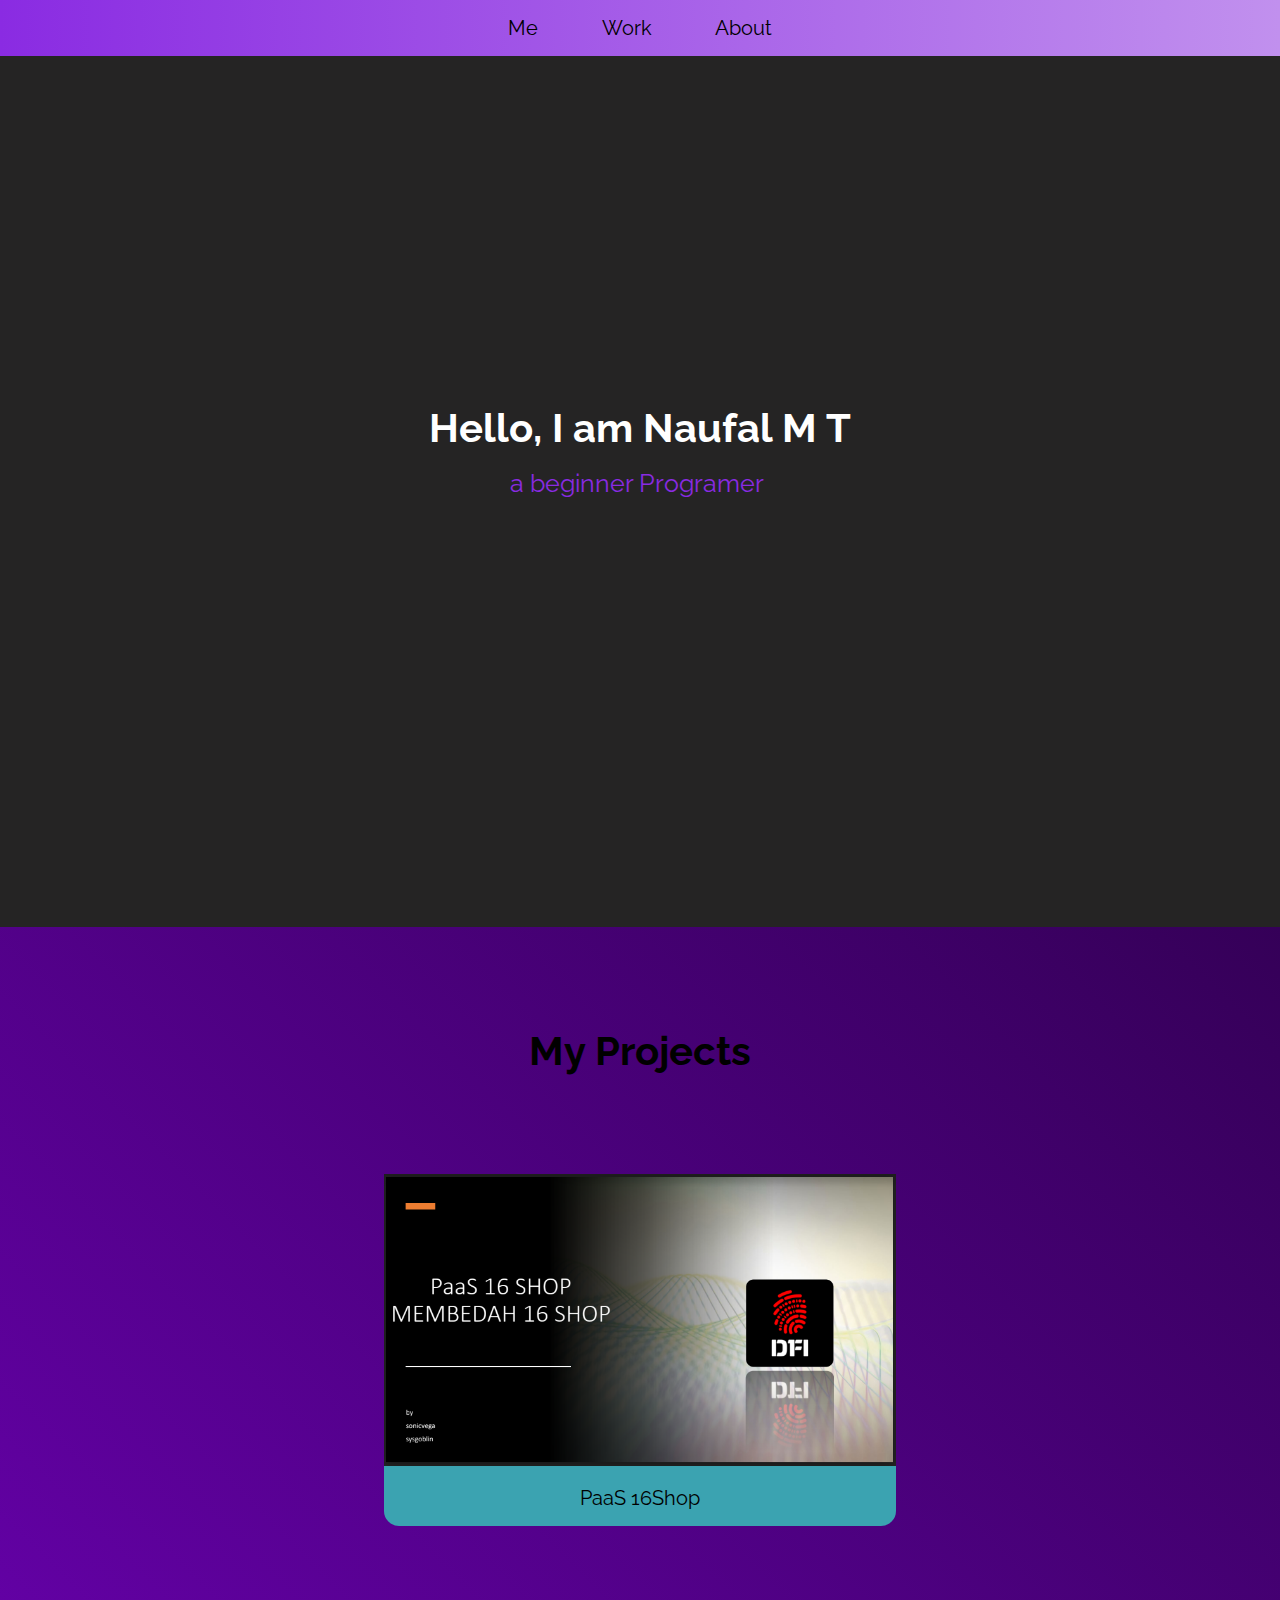
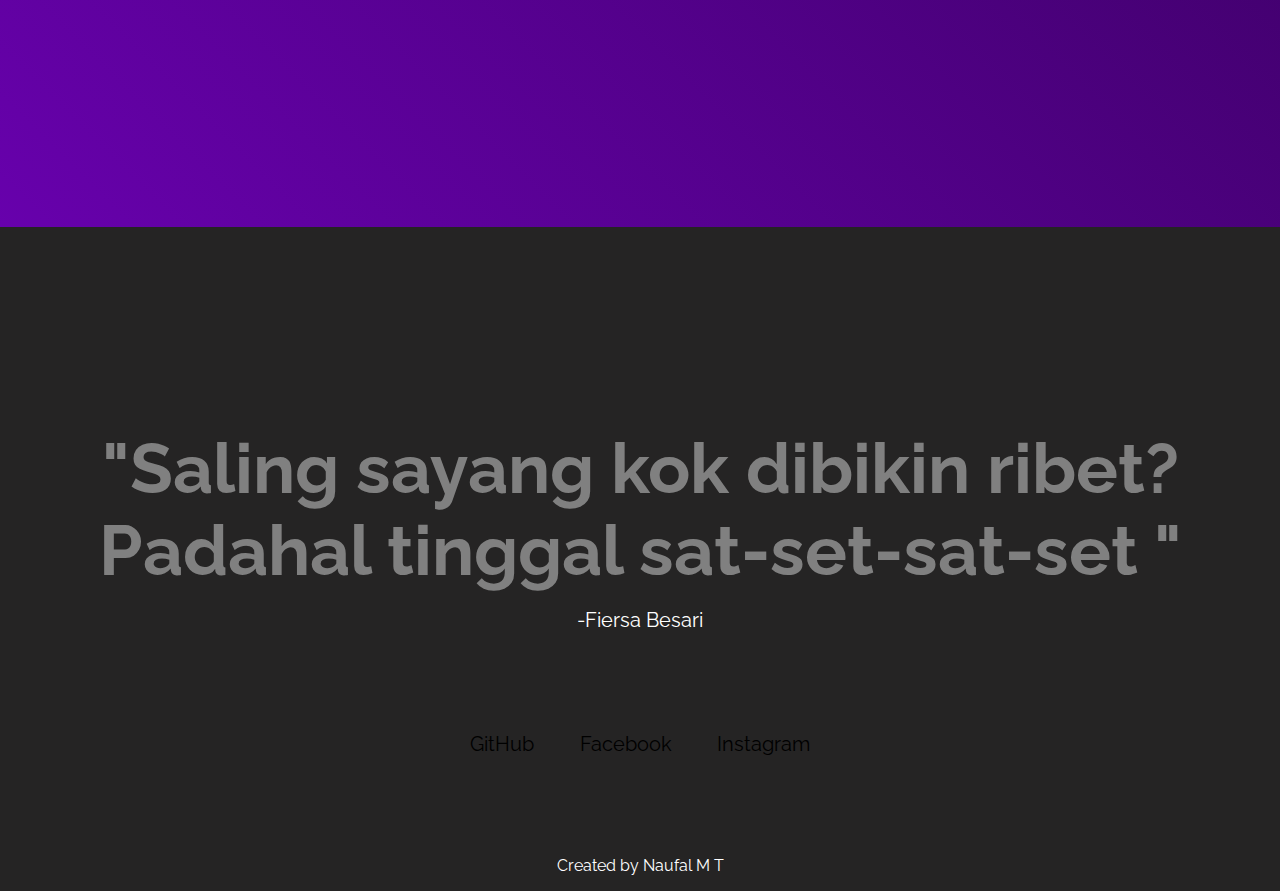
==== index.html @ 4adc421f "add file" ====
<!DOCTYPE html>
<html lang="en">
  <head>
    <meta charset="UTF-8" />
    <meta http-equiv="X-UA-Compatible" content="IE=edge" />
    <meta name="viewport" content="width=device-width, initial-scale=1.0" />
    <link
      rel="stylesheet"
      href="https://use.fontawesome.com/releases/v5.8.2/css/all.css"
      integrity="sha384-oS3vJWv+0UjzBfQzYUhtDYW+Pj2yciDJxpsK1OYPAYjqT085Qq/1cq5FLXAZQ7Ay"
      crossorigin="anonymous"
    />
    <link rel="stylesheet" href="style.css" />
    <title>Portofolio</title>
  </head>
  <body>
    <nav id="navbar">
      <ul>
        <li><a href="#welcome-section">Me</a></li>
        <li><a href="#projects">Work</a></li>
        <li><a href="#contact">About</a></li>
      </ul>
    </nav>

    <section id="welcome-section">
      <div class="me">
        <h1>Hello, I am Naufal M T</h1>
        <p>
          <span class="code">&lt;</span> a beginner Programer
          <span class="code">&#40;&gt;</span>
        </p>
      </div>
    </section>

    <section id="projects">
      <h1>My Projects </h1>
      <div class="my-project">
        <div class="project">
          <img src="img/picture.PNG" alt="" />
          <p class="project-tile">
            <a href="https://drive.google.com/file/d/1ETWreFU7OhuUPG8vJkkcXgrGmFjlabDE/view?usp=sharing" target="_blank"
              >PaaS 16Shop</a
            >
          </p>
        </div>

      </div>
    </section>

    <section id="contact">
      <div class="visit-me">
        <h1>"Saling sayang kok dibikin ribet? Padahal tinggal sat-set-sat-set "</h1>
        <p>-Fiersa Besari</p>
        <ul>
          <li>
            <a
              class="fab fa-github"
              id="profil-link"
              href="https://github.com/sonicvega10"
              target="_blank"
            >
              GitHub</a
            >
          </li>
          <li>
            <a
              class="fab fa-facebook-f"
              id="profile-link"
              href="https://web.facebook.com/naufalm000"
              target="_blank"
            >
              Facebook</a
            >
          </li>
          <li>
            <a
              class="fab fa-instagram"
              id="profile-link"
              href="https://www.instagram.com/naufalm000"
              target="_blank"
            >
              Instagram</a
            >
          </li>
        </ul>
      </div>
      <div class="footer">
        <p>Created by Naufal M T</p>
      </div>
    </section>
  </body>
</html>
---- style.css ----
@import url("https://fonts.googleapis.com/css2?family=Raleway:wght@200;400&display=swap");

* {
  box-sizing: border-box;
}

html {
  scroll-behavior: smooth;
}

body {
  margin: 0;
  padding: 0;
  font-family: "Raleway", sans-serif;
  background-color: rgb(37, 36, 36);
}

#navbar {
  display: flex;
  justify-content: center;
  width: 100%;
  background: linear-gradient(90deg, rgb(138, 43, 226), rgb(193, 144, 238));
  position: fixed;
  top: 0;
  left: 0;
}

ul {
  display: flex;
  padding: 0 60px;
  width: 40%;
  justify-content: space-evenly;
  height: 50%;
}

li {
  display: inline-block;
  list-style: none;
  height: 120%;
}

a {
  display: block;
  text-decoration: none;
  color: black;
  font-size: 20px;
}

a:hover {
  color: white;
  transform: scale(1.2);
  transition: all 0.5s;
}

#welcome-section {
  display: flex;
  height: 100vh;
  background-color: rgb(37, 36, 36);
}

.me {
  display: flex;
  margin: auto;
  flex-direction: column;
  text-align: center;
}

.me h1 {
  color: white;
  font-size: 40px;
}

.me h1:hover {
  color: blueviolet;
  transition: color 0.3s ease-out;
}

.me p {
  font-size: 25px;
  margin-top: -10px;
  color: blueviolet;
}

.me p:hover {
  color: white;
  transition: color 0.3s ease-out;
}

.me p:hover .code {
  visibility: visible;
}

.code {
  visibility: hidden;
}

/* Projects */
#projects {
  width: 100%;
  height: 100vh;
  background: linear-gradient(45deg, rgb(103, 1, 172), rgb(53, 0, 88));
}

#projects h1 {
  padding-top: 100px;
  text-align: center;
  font-size: 40px;
}

.my-project {
  display: flex;
  justify-content: center;
  margin-top: 100px;
}

.project {
  width: 40%;
  margin: 0 10px;
  background-color: rgb(59, 163, 177);
  text-align: center;
  border-radius: 15px;
  transition: all 0.5s;
}

.project:hover {
  width: 42%;
  transition: all 0.5s;
}

.project img {
  width: 100%;
}

.project-title {
  padding-bottom: 15px;
}

/* CONTACT */
#contact {
  /* height: 100vh; */
  width: 100%;
  background-color: rgb(37, 36, 36);
}

.visit-me {
  margin: 200px auto 0 auto;
  text-align: center;
}

.visit-me h1 {
	color: GrayText;
  font-size: 70px;
  font-weight: 700;
}



.visit-me p {
  font-size: 20px;
  margin-top: -30px;
  margin-bottom: 100px;
  color: white;
}

.visit-me ul {
  margin: 0 auto;
}

.visit-me li {
  margin: 0 20px;
  font-size: 30px;
}

.footer {
  margin-top: 100px;
  text-align: center;
  color: white;
}

/* RESPONSIVE */
@media (max-width: 700px) {
  #navbar ul {
    flex-direction: column;
    text-align: center;
  }

  #projects {
    background: rgb(37, 36, 36);
  }

  #projects h1 {
    /* margin-top: -50px; */
    color: white;
  }

  .my-project {
    flex-direction: column;
    margin-top: -10px;
  }
  .project {
    width: 90%;
    margin: 5px auto;
  }

  .project:hover {
    width: 90%;
  }
}
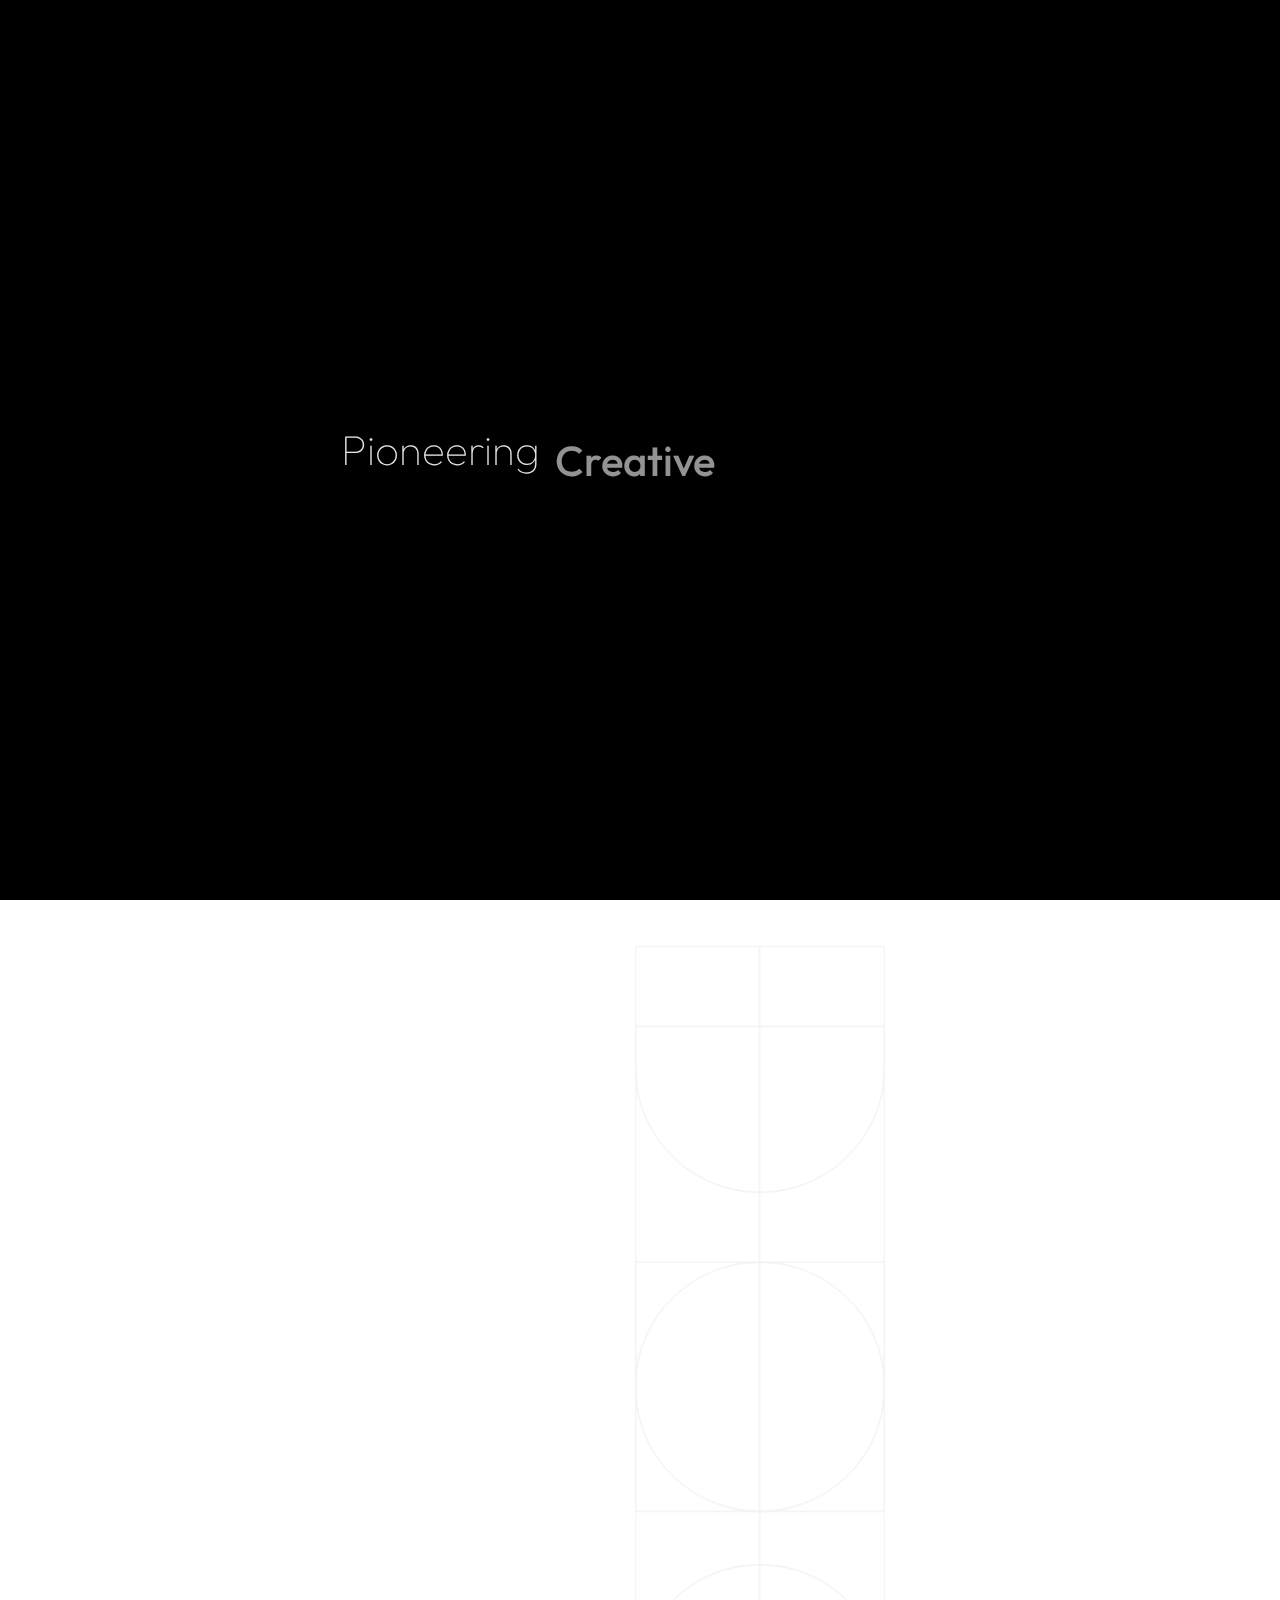
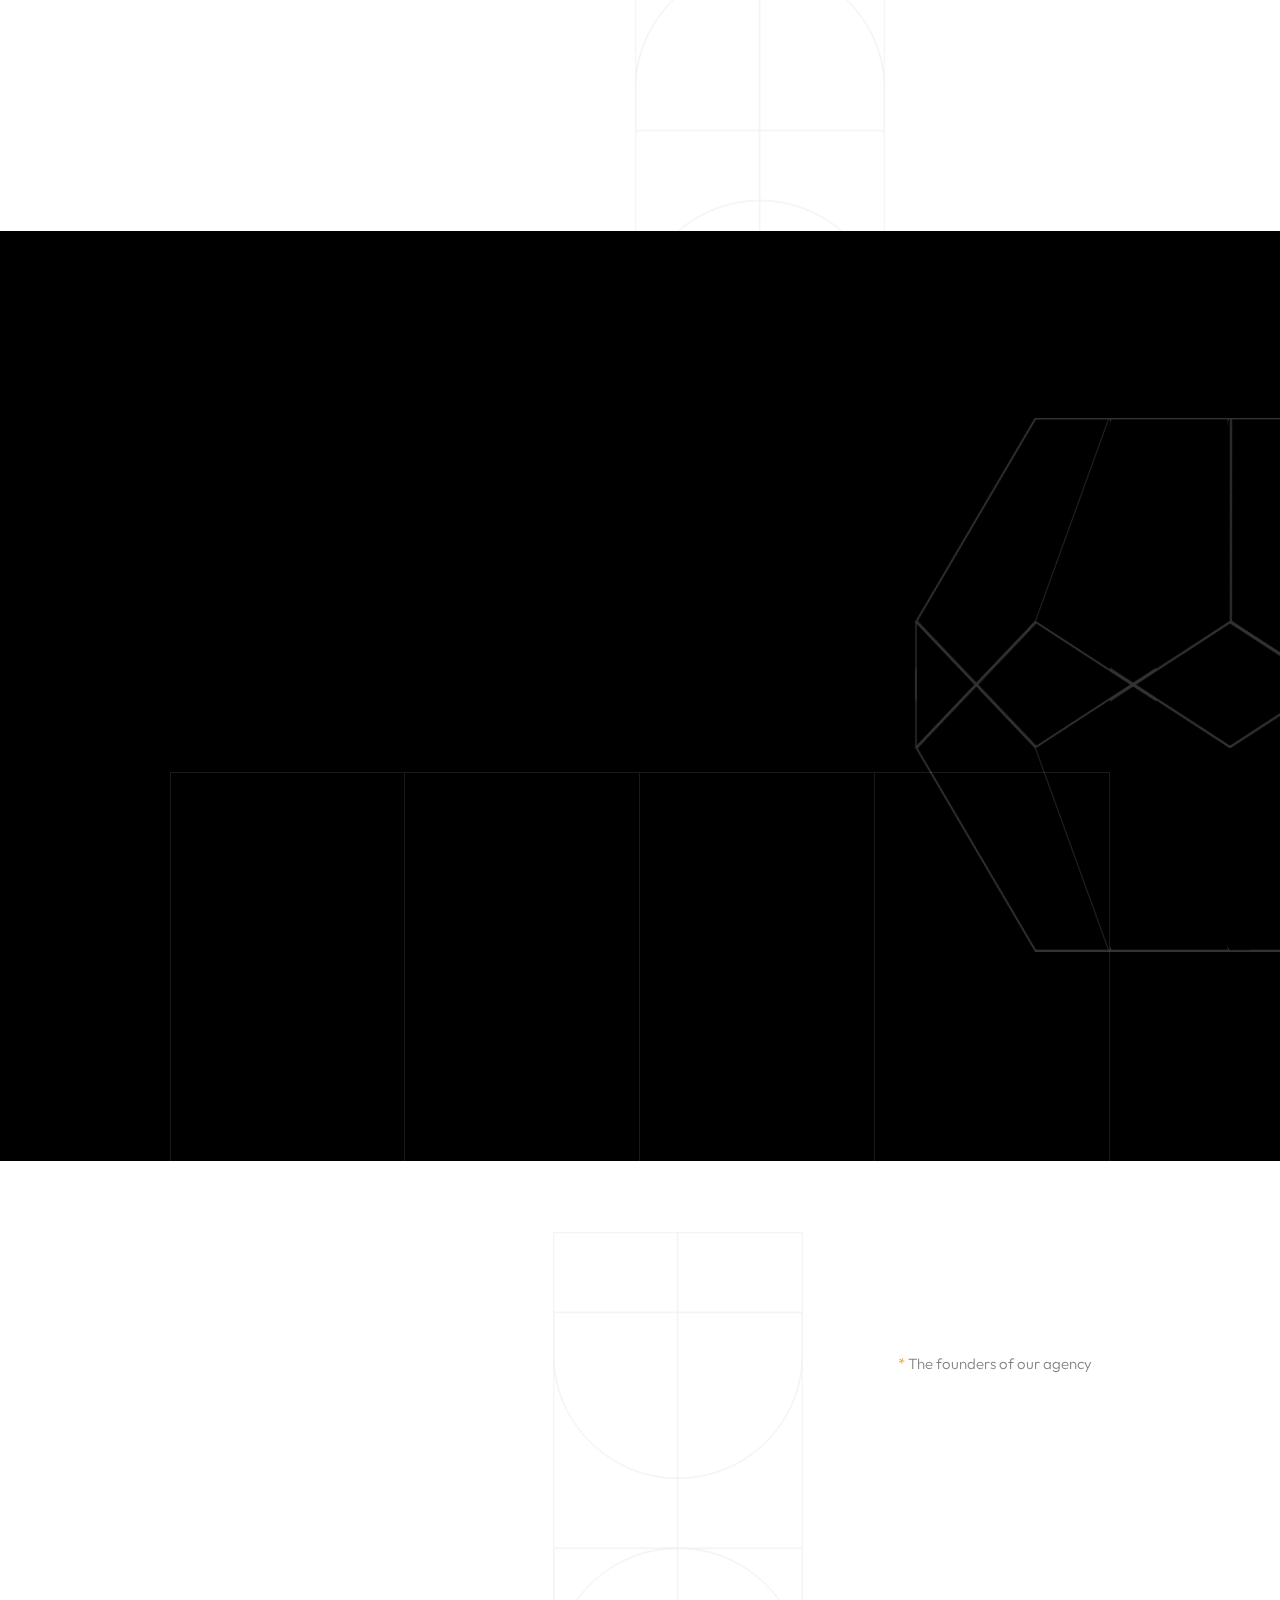
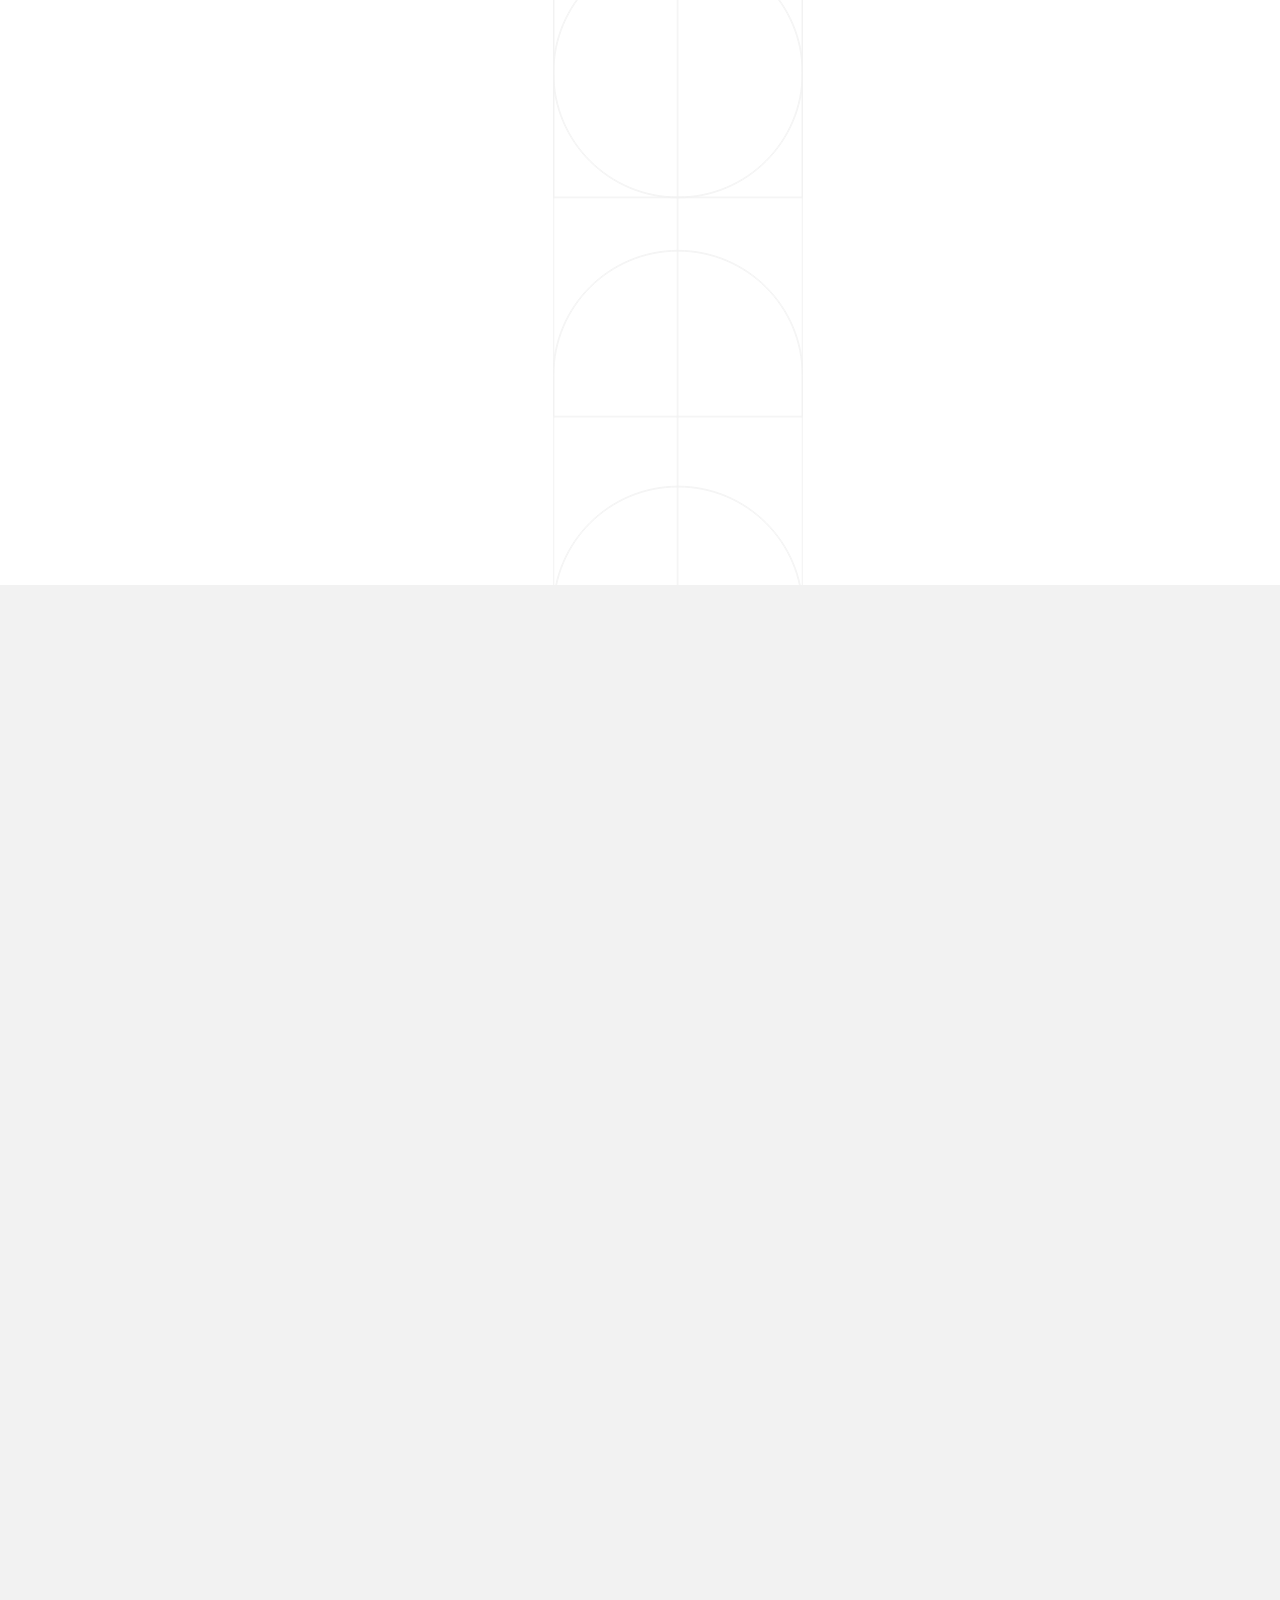
==== commit ec7e02f9: "upload" ====
--- a/index.html
+++ b/index.html
@@ -1,92 +1,895 @@
 <!DOCTYPE html>
-<html lang="en">
-  <head>
-    <meta charset="UTF-8" />
-    <meta http-equiv="X-UA-Compatible" content="IE=edge" />
-    <meta name="viewport" content="width=device-width, initial-scale=1.0" />
-    <link
-      rel="stylesheet"
-      href="https://use.fontawesome.com/releases/v5.8.2/css/all.css"
-      integrity="sha384-oS3vJWv+0UjzBfQzYUhtDYW+Pj2yciDJxpsK1OYPAYjqT085Qq/1cq5FLXAZQ7Ay"
-      crossorigin="anonymous"
-    />
-    <link rel="stylesheet" href="style.css" />
-    <title>Portofolio</title>
-  </head>
-  <body>
-    <nav id="navbar">
-      <ul>
-        <li><a href="#welcome-section">Me</a></li>
-        <li><a href="#projects">Work</a></li>
-        <li><a href="#contact">About</a></li>
-      </ul>
-    </nav>
-
-    <section id="welcome-section">
-      <div class="me">
-        <h1>Hello, I am Naufal M T</h1>
-        <p>
-          <span class="code">&lt;</span> a beginner Programer
-          <span class="code">&#40;&gt;</span>
-        </p>
-      </div>
-    </section>
-
-    <section id="projects">
-      <h1>My Projects </h1>
-      <div class="my-project">
-        <div class="project">
-          <img src="img/picture.PNG" alt="" />
-          <p class="project-tile">
-            <a href="https://drive.google.com/file/d/1ETWreFU7OhuUPG8vJkkcXgrGmFjlabDE/view?usp=sharing" target="_blank"
-              >PaaS 16Shop</a
-            >
-          </p>
+<html lang="zxx">
+
+<head>
+
+    <meta charset="UTF-8">
+    <meta name="viewport" content="width=device-width, initial-scale=1.0">
+    <meta http-equiv="X-UA-Compatible" content="ie=edge">
+
+    <!-- bootstrap grid css -->
+    <link rel="stylesheet" href="css/plugins/bootstrap-grid.css">
+    <!-- font awesome css -->
+    <link rel="stylesheet" href="css/plugins/font-awesome.min.css">
+    <!-- swiper css -->
+    <link rel="stylesheet" href="css/plugins/swiper.min.css">
+    <!-- fancybox css -->
+    <link rel="stylesheet" href="css/plugins/fancybox.min.css">
+    <!-- ashley scss -->
+    <link rel="stylesheet" href="css/style.css">
+    <!-- page name -->
+    <title>Ashley</title>
+
+</head>
+
+<body>
+
+    <!-- wrapper -->
+    <div class="mil-wrapper" id="top">
+
+        <!-- cursor -->
+        <div class="mil-ball">
+            <span class="mil-icon-1">
+                <svg viewBox="0 0 128 128">
+                    <path d="M106.1,41.9c-1.2-1.2-3.1-1.2-4.2,0c-1.2,1.2-1.2,3.1,0,4.2L116.8,61H11.2l14.9-14.9c1.2-1.2,1.2-3.1,0-4.2	c-1.2-1.2-3.1-1.2-4.2,0l-20,20c-1.2,1.2-1.2,3.1,0,4.2l20,20c0.6,0.6,1.4,0.9,2.1,0.9s1.5-0.3,2.1-0.9c1.2-1.2,1.2-3.1,0-4.2	L11.2,67h105.5l-14.9,14.9c-1.2,1.2-1.2,3.1,0,4.2c0.6,0.6,1.4,0.9,2.1,0.9s1.5-0.3,2.1-0.9l20-20c1.2-1.2,1.2-3.1,0-4.2L106.1,41.9	z" />
+                </svg>
+            </span>
+            <div class="mil-more-text">More</div>
+            <div class="mil-choose-text">Сhoose</div>
         </div>
-
-      </div>
-    </section>
-
-    <section id="contact">
-      <div class="visit-me">
-        <h1>"Saling sayang kok dibikin ribet? Padahal tinggal sat-set-sat-set "</h1>
-        <p>-Fiersa Besari</p>
-        <ul>
-          <li>
-            <a
-              class="fab fa-github"
-              id="profil-link"
-              href="https://github.com/sonicvega10"
-              target="_blank"
-            >
-              GitHub</a
-            >
-          </li>
-          <li>
-            <a
-              class="fab fa-facebook-f"
-              id="profile-link"
-              href="https://web.facebook.com/naufalm000"
-              target="_blank"
-            >
-              Facebook</a
-            >
-          </li>
-          <li>
-            <a
-              class="fab fa-instagram"
-              id="profile-link"
-              href="https://www.instagram.com/naufalm000"
-              target="_blank"
-            >
-              Instagram</a
-            >
-          </li>
-        </ul>
-      </div>
-      <div class="footer">
-        <p>Created by Naufal M T</p>
-      </div>
-    </section>
-  </body>
+        <!-- cursor end -->
+
+        <!-- preloader -->
+        <div class="mil-preloader">
+            <div class="mil-preloader-animation">
+                <div class="mil-pos-abs mil-animation-1">
+                    <p class="mil-h3 mil-muted mil-thin">Pioneering</p>
+                    <p class="mil-h3 mil-muted">Creative</p>
+                    <p class="mil-h3 mil-muted mil-thin">Excellence</p>
+                </div>
+                <div class="mil-pos-abs mil-animation-2">
+                    <div class="mil-reveal-frame">
+                        <p class="mil-reveal-box"></p>
+                        <p class="mil-h3 mil-muted mil-thin">ashley.com</p>
+                    </div>
+                </div>
+            </div>
+        </div>
+        <!-- preloader end -->
+
+        <!-- scrollbar progress -->
+        <div class="mil-progress-track">
+            <div class="mil-progress"></div>
+        </div>
+        <!-- scrollbar progress end -->
+
+        <!-- menu -->
+        <div class="mil-menu-frame">
+            <!-- frame clone -->
+            <div class="mil-frame-top">
+                <a href="home-1.html" class="mil-logo">A.</a>
+                <div class="mil-menu-btn">
+                    <span></span>
+                </div>
+            </div>
+            <!-- frame clone end -->
+            <div class="container">
+                <div class="mil-menu-content">
+                    <div class="row">
+                        <div class="col-xl-5">
+
+                            <nav class="mil-main-menu" id="swupMenu">
+                                <ul>
+                                    <li class="mil-has-children mil-active">
+                                        <a href="#.">Homepage</a>
+                                        <ul>
+                                            <li><a href="home-1.html">Landing page</a></li>
+                                            <li><a href="home-2.html">Personal</a></li>
+                                            <li><a href="portfolio-3.html">Portfolio slider</a></li>
+                                        </ul>
+                                    </li>
+                                    <li class="mil-has-children">
+                                        <a href="#.">Portfolio</a>
+                                        <ul>
+                                            <li><a href="portfolio-1.html">Grid type 1</a></li>
+                                            <li><a href="portfolio-2.html">Grid type 2</a></li>
+                                            <li><a href="portfolio-3.html">Slider</a></li>
+                                        </ul>
+                                    </li>
+                                    <li class="mil-has-children">
+                                        <a href="#.">Services</a>
+                                        <ul>
+                                            <li><a href="services.html">Services List</a></li>
+                                            <li><a href="service.html">Single service</a></li>
+                                        </ul>
+                                    </li>
+                                    <li class="mil-has-children">
+                                        <a href="#.">Newsletter</a>
+                                        <ul>
+                                            <li><a href="blog.html">Blog List</a></li>
+                                            <li><a href="publication.html">Publication</a></li>
+                                        </ul>
+                                    </li>
+                                    <li class="mil-has-children">
+                                        <a href="#.">Other pages</a>
+                                        <ul>
+                                            <li><a href="team.html">Team</a></li>
+                                            <li><a href="contact.html">Contact</a></li>
+                                            <li><a href="404.html">404</a></li>
+                                        </ul>
+                                    </li>
+                                </ul>
+                            </nav>
+
+                        </div>
+                        <div class="col-xl-7">
+
+                            <div class="mil-menu-right-frame">
+                                <div class="mil-animation-in">
+                                    <div class="mil-animation-frame">
+                                        <div class="mil-animation mil-position-1 mil-scale" data-value-1="2" data-value-2="2"></div>
+                                    </div>
+                                </div>
+                                <div class="mil-menu-right">
+                                    <div class="row">
+                                        <div class="col-lg-8 mil-mb-60">
+
+                                            <h6 class="mil-muted mil-mb-30">Projects</h6>
+
+                                            <ul class="mil-menu-list">
+                                                <li><a href="project-1.html" class="mil-light-soft">Interior design studio</a></li>
+                                                <li><a href="project-2.html" class="mil-light-soft">Home Security Camera</a></li>
+                                                <li><a href="project-3.html" class="mil-light-soft">Kemia Honest Skincare</a></li>
+                                                <li><a href="project-4.html" class="mil-light-soft">Cascade of Lava</a></li>
+                                                <li><a href="project-5.html" class="mil-light-soft">Air Pro by Molekule</a></li>
+                                                <li><a href="project-6.html" class="mil-light-soft">Tony's Chocolonely</a></li>
+                                            </ul>
+
+                                        </div>
+                                        <div class="col-lg-4 mil-mb-60">
+
+                                            <h6 class="mil-muted mil-mb-30">Useful links</h6>
+
+                                            <ul class="mil-menu-list">
+                                                <li><a href="#." class="mil-light-soft">Privacy Policy</a></li>
+                                                <li><a href="#." class="mil-light-soft">Terms and conditions</a></li>
+                                                <li><a href="#." class="mil-light-soft">Cookie Policy</a></li>
+                                                <li><a href="#." class="mil-light-soft">Careers</a></li>
+                                            </ul>
+
+                                        </div>
+                                    </div>
+                                    <div class="mil-divider mil-mb-60"></div>
+                                    <div class="row justify-content-between">
+
+                                        <div class="col-lg-4 mil-mb-60">
+
+                                            <h6 class="mil-muted mil-mb-30">Canada</h6>
+
+                                            <p class="mil-light-soft mil-up">71 South Los Carneros Road, California <span class="mil-no-wrap">+51 174 705 812</span></p>
+
+                                        </div>
+                                        <div class="col-lg-4 mil-mb-60">
+
+                                            <h6 class="mil-muted mil-mb-30">Germany</h6>
+
+                                            <p class="mil-light-soft">Leehove 40, 2678 MC De Lier, Netherlands <span class="mil-no-wrap">+31 174 705 811</span></p>
+
+                                        </div>
+                                    </div>
+                                </div>
+                            </div>
+
+                        </div>
+                    </div>
+                </div>
+            </div>
+        </div>
+        <!-- menu -->
+        
+        <!-- curtain -->
+        <div class="mil-curtain"></div>
+        <!-- curtain end -->
+
+        <!-- frame -->
+        <div class="mil-frame">
+            <div class="mil-frame-top">
+                <a href="home-1.html" class="mil-logo">A.</a>
+                <div class="mil-menu-btn">
+                    <span></span>
+                </div>
+            </div>
+            <div class="mil-frame-bottom">
+                <div class="mil-current-page"></div>
+                <div class="mil-back-to-top">
+                    <a href="#top" class="mil-link mil-dark mil-arrow-place">
+                        <span>Back to top</span>
+                    </a>
+                </div>
+            </div>
+        </div>
+        <!-- frame end -->
+
+        <!-- content -->
+        <div class="mil-content">
+            <div id="swupMain" class="mil-main-transition">
+
+                <!-- banner -->
+                <section class="mil-banner mil-dark-bg">
+                    <div class="mi-invert-fix">
+                        <div class="mil-animation-frame">
+                            <div class="mil-animation mil-position-1 mil-scale" data-value-1="7" data-value-2="1.6"></div>
+                            <div class="mil-animation mil-position-2 mil-scale" data-value-1="4" data-value-2="1"></div>
+                            <div class="mil-animation mil-position-3 mil-scale" data-value-1="1.2" data-value-2=".1"></div>
+                        </div>
+
+                        <div class="mil-gradient"></div>
+
+                        <div class="container">
+                            <div class="mil-banner-content mil-up">
+
+                                <h1 class="mil-muted mil-mb-60">Designing <span class="mil-thin">a Better</span><br> World <span class="mil-thin">Today</span></h1>
+                                <div class="row">
+                                    <div class="col-md-7 col-lg-5">
+
+                                        <p class="mil-light-soft mil-mb-60">Welcome to our world of endless imagination and boundless creativity. Together, let's embark on a remarkable journey where dreams become tangible realities.</p>
+
+                                    </div>
+                                </div>
+
+                                <a href="services.html" class="mil-button mil-arrow-place mil-btn-space">
+                                    <span>What we do</span>
+                                </a>
+
+                                <a href="portfolio-1.html" class="mil-link mil-muted mil-arrow-place">
+                                    <span>View works</span>
+                                </a>
+
+                                <div class="mil-circle-text">
+                                    <svg version="1.1" xmlns="http://www.w3.org/2000/svg" xmlns:xlink="http://www.w3.org/1999/xlink" x="0px" y="0px" viewBox="0 0 300 300" enable-background="new 0 0 300 300" xml:space="preserve" class="mil-ct-svg mil-rotate" data-value="360">
+                                        <defs>
+                                            <path id="circlePath" d="M 150, 150 m -60, 0 a 60,60 0 0,1 120,0 a 60,60 0 0,1 -120,0 " />
+                                        </defs>
+                                        <circle cx="150" cy="100" r="75" fill="none" />
+                                        <g>
+                                            <use xlink:href="#circlePath" fill="none" />
+                                            <text style="letter-spacing: 6.5px">
+                                                <!-- circle text -->
+                                                <textPath xlink:href="#circlePath">Scroll down - Scroll down - </textPath>
+                                            </text>
+                                        </g>
+                                    </svg>
+                                    <a href="#about" class="mil-button mil-arrow-place mil-icon-button mil-arrow-down"></a>
+                                </div>
+
+                            </div>
+                        </div>
+                    </div>
+                </section>
+                <!-- banner end -->
+
+                <!-- about -->
+                <section id="about">
+                    <div class="container mil-p-120-30">
+                        <div class="row justify-content-between align-items-center">
+                            <div class="col-lg-6 col-xl-5">
+
+                                <div class="mil-mb-90">
+                                    <h2 class="mil-up mil-mb-60">Discover <br>Our <span class="mil-thin">Studio</span></h2>
+                                    <p class="mil-up mil-mb-30">At our design studio, we are a collective of talented individuals ignited by our unwavering passion for transforming ideas into reality. With a harmonious blend of diverse backgrounds and a vast array of skill sets, we join forces to create compelling solutions for our esteemed clients.</p>
+
+                                    <p class="mil-up mil-mb-60">Collaboration is at the heart of what we do. Our team thrives on the synergy that arises when unique perspectives converge, fostering an environment of boundless creativity. By harnessing our collective expertise, we produce extraordinary results that consistently surpass expectations.</p>
+
+                                    <div class="mil-about-quote">
+                                        <div class="mil-avatar mil-up">
+                                            <img src="img/faces/customers/2.jpg" alt="Founder">
+                                        </div>
+                                        <h6 class="mil-quote mil-up">Passionately Creating <span class="mil-thin">Design Wonders:</span> Unleashing <span class="mil-thin">Boundless Creativity</span></h6>
+                                    </div>
+                                </div>
+
+                            </div>
+                            <div class="col-lg-5">
+
+                                <div class="mil-about-photo mil-mb-90">
+                                    <div class="mil-lines-place"></div>
+                                    <div class="mil-up mil-img-frame" style="padding-bottom: 160%;">
+                                        <img src="img/photo/1.jpg" alt="img" class="mil-scale" data-value-1="1" data-value-2="1.2">
+                                    </div>
+                                </div>
+
+                            </div>
+                        </div>
+                    </div>
+                </section>
+                <!-- about end -->
+
+                <!-- services -->
+                <section class="mil-dark-bg">
+                    <div class="mi-invert-fix">
+                        <div class="mil-animation-frame">
+                            <div class="mil-animation mil-position-1 mil-scale" data-value-1="2.4" data-value-2="1.4" style="top: 300px; right: -100px"></div>
+                            <div class="mil-animation mil-position-2 mil-scale" data-value-1="2" data-value-2="1" style="left: 150px"></div>
+                        </div>
+                        <div class="container mil-p-120-0">
+
+                            <div class="mil-mb-120">
+                                <div class="row">
+                                    <div class="col-lg-10">
+
+                                        <span class="mil-suptitle mil-light-soft mil-suptitle-right mil-up">Professionals focused on helping your brand<br> grow and move forward.</span>
+
+                                    </div>
+                                </div>
+
+                                <div class="mil-complex-text justify-content-center mil-up mil-mb-15">
+
+                                    <span class="mil-text-image"><img src="img/photo/2.jpg" alt="team"></span>
+                                    <h2 class="mil-h1 mil-muted mil-center">Unique <span class="mil-thin">Ideas</span></h2>
+
+                                </div>
+                                <div class="mil-complex-text justify-content-center mil-up">
+
+                                    <h2 class="mil-h1 mil-muted mil-center">For Your <span class="mil-thin">Business.</span></h2>
+                                    <a href="services.html" class="mil-services-button mil-button mil-arrow-place"><span>What we do</span></a>
+
+                                </div>
+                            </div>
+
+                            <div class="row mil-services-grid m-0">
+                                <div class="col-md-6 col-lg-3 mil-services-grid-item p-0">
+
+                                    <a href="service.html" class="mil-service-card-sm mil-up">
+                                        <h5 class="mil-muted mil-mb-30">Branding and <br>Identity Design</h5>
+                                        <p class="mil-light-soft mil-mb-30">Our creative agency is a team of professionals focused on helping your brand grow.</p>
+                                        <div class="mil-button mil-icon-button-sm mil-arrow-place"></div>
+                                    </a>
+
+                                </div>
+                                <div class="col-md-6 col-lg-3 mil-services-grid-item p-0">
+
+                                    <a href="service.html" class="mil-service-card-sm mil-up">
+                                        <h5 class="mil-muted mil-mb-30">Website Design <br>and Development</h5>
+                                        <p class="mil-light-soft mil-mb-30">Our creative agency is a team of professionals focused on helping your brand grow.</p>
+                                        <div class="mil-button mil-icon-button-sm mil-arrow-place"></div>
+                                    </a>
+
+                                </div>
+                                <div class="col-md-6 col-lg-3 mil-services-grid-item p-0">
+
+                                    <a href="service.html" class="mil-service-card-sm mil-up">
+                                        <h5 class="mil-muted mil-mb-30">Advertising and <br>Marketing Campaigns</h5>
+                                        <p class="mil-light-soft mil-mb-30">Our creative agency is a team of professionals focused on helping your brand grow.</p>
+                                        <div class="mil-button mil-icon-button-sm mil-arrow-place"></div>
+                                    </a>
+
+                                </div>
+                                <div class="col-md-6 col-lg-3 mil-services-grid-item p-0">
+
+                                    <a href="service.html" class="mil-service-card-sm mil-up">
+                                        <h5 class="mil-muted mil-mb-30">Creative Consulting <br>and Development</h5>
+                                        <p class="mil-light-soft mil-mb-30">Our creative agency is a team of professionals focused on helping your brand grow.</p>
+                                        <div class="mil-button mil-icon-button-sm mil-arrow-place"></div>
+                                    </a>
+
+                                </div>
+                            </div>
+                        </div>
+                    </div>
+                </section>
+                <!-- services end -->
+
+                <!-- team -->
+                <section>
+                    <div class="container mil-p-120-30">
+                        <div class="row justify-content-between align-items-center">
+                            <div class="col-lg-5 col-xl-4">
+
+                                <div class="mil-mb-90">
+                                    <h2 class="mil-up mil-mb-60">Meet <br>Our Team</h2>
+                                    <p class="mil-up mil-mb-30">We are talented individuals who are passionate about bringing ideas to life. With a diverse range of backgrounds and skill sets, we collaborate to produce effective solutions for our clients.</p>
+
+                                    <p class="mil-up mil-mb-60">Together, our creative team is committed to delivering impactful work that exceeds expectations.</p>
+
+                                    <div class="mil-up"><a href="team.html" class="mil-button mil-arrow-place mil-mb-60"><span>Read more</span></a></div>
+
+                                    <h4 class="mil-up"><span class="mil-thin">We</span> delivering <br><span class="mil-thin">exceptional</span> results.</h4>
+                                </div>
+
+                            </div>
+                            <div class="col-lg-6">
+
+                                <div class="mil-team-list">
+                                    <div class="mil-lines-place"></div>
+
+                                    <div class="row mil-mb-60">
+                                        <div class="col-sm-6">
+
+                                            <div class="mil-team-card mil-up mil-mb-30">
+                                                <img src="img/faces/1.jpg" alt="Team member">
+                                                <div class="mil-description">
+                                                    <div class="mil-secrc-text">
+                                                        <h5 class="mil-muted mil-mb-5"><a href="home-2.html">Anna Oldman</a></h5>
+                                                        <p class="mil-link mil-light-soft mil-mb-10">Art Director</p>
+                                                        <ul class="mil-social-icons mil-center">
+                                                            <li><a href="#." target="_blank" class="social-icon"> <i class="fab fa-behance"></i></a></li>
+                                                            <li><a href="#." target="_blank" class="social-icon"> <i class="fab fa-dribbble"></i></a></li>
+                                                            <li><a href="#." target="_blank" class="social-icon"> <i class="fab fa-twitter"></i></a></li>
+                                                            <li><a href="#." target="_blank" class="social-icon"> <i class="fab fa-github"></i></a></li>
+                                                        </ul>
+                                                    </div>
+                                                </div>
+                                            </div>
+
+                                            <div class="mil-team-card mil-up mil-mb-30">
+                                                <img src="img/faces/3.jpg" alt="Team member">
+                                                <div class="mil-description">
+                                                    <div class="mil-secrc-text">
+                                                        <h5 class="mil-muted mil-mb-5"><a href="home-2.html">Oscar Freeman</a></h5>
+                                                        <p class="mil-link mil-light-soft mil-mb-10">Frontend Dev</p>
+                                                        <ul class="mil-social-icons mil-center">
+                                                            <li><a href="#." target="_blank" class="social-icon"> <i class="fab fa-behance"></i></a></li>
+                                                            <li><a href="#." target="_blank" class="social-icon"> <i class="fab fa-dribbble"></i></a></li>
+                                                            <li><a href="#." target="_blank" class="social-icon"> <i class="fab fa-twitter"></i></a></li>
+                                                            <li><a href="#." target="_blank" class="social-icon"> <i class="fab fa-github"></i></a></li>
+                                                        </ul>
+                                                    </div>
+                                                </div>
+                                            </div>
+
+                                        </div>
+                                        <div class="col-sm-6">
+
+                                            <p class="mil-mobile-hidden mil-text-sm mil-mb-30" style="height: 30px;"><span class="mil-accent">*</span> The founders of our agency</p>
+
+                                            <div class="mil-team-card mil-up mil-mb-30">
+                                                <img src="img/faces/2.jpg" alt="Team member">
+                                                <div class="mil-description">
+                                                    <div class="mil-secrc-text">
+                                                        <h5 class="mil-muted mil-mb-5"><a href="home-2.html">Emma Newman</a></h5>
+                                                        <p class="mil-link mil-light-soft mil-mb-10">Founder</p>
+                                                        <ul class="mil-social-icons mil-center">
+                                                            <li><a href="#." target="_blank" class="social-icon"> <i class="fab fa-behance"></i></a></li>
+                                                            <li><a href="#." target="_blank" class="social-icon"> <i class="fab fa-dribbble"></i></a></li>
+                                                            <li><a href="#." target="_blank" class="social-icon"> <i class="fab fa-twitter"></i></a></li>
+                                                            <li><a href="#." target="_blank" class="social-icon"> <i class="fab fa-github"></i></a></li>
+                                                        </ul>
+                                                    </div>
+                                                </div>
+                                            </div>
+
+                                            <div class="mil-team-card mil-up mil-mb-30">
+                                                <img src="img/faces/4.jpg" alt="Team member">
+                                                <div class="mil-description">
+                                                    <div class="mil-secrc-text">
+                                                        <h5 class="mil-muted mil-mb-5"><a href="home-2.html">Lisa Trueman</a></h5>
+                                                        <p class="mil-link mil-light-soft mil-mb-10">UI/UX Designer</p>
+                                                        <ul class="mil-social-icons mil-center">
+                                                            <li><a href="#." target="_blank" class="social-icon"> <i class="fab fa-behance"></i></a></li>
+                                                            <li><a href="#." target="_blank" class="social-icon"> <i class="fab fa-dribbble"></i></a></li>
+                                                            <li><a href="#." target="_blank" class="social-icon"> <i class="fab fa-twitter"></i></a></li>
+                                                            <li><a href="#." target="_blank" class="social-icon"> <i class="fab fa-github"></i></a></li>
+                                                        </ul>
+                                                    </div>
+                                                </div>
+                                            </div>
+
+                                        </div>
+                                    </div>
+
+                                </div>
+
+                            </div>
+                        </div>
+                    </div>
+                </section>
+                <!-- team end -->
+
+                <!-- reviews -->
+                <section class="mil-soft-bg">
+                    <div class="container mil-p-120-120">
+
+                        <div class="row">
+                            <div class="col-lg-10">
+
+                                <span class="mil-suptitle mil-suptitle-right mil-suptitle-dark mil-up">Customer reviews are a valuable source <br>of information for both businesses and consumers.</span>
+
+                            </div>
+                        </div>
+
+                        <h2 class="mil-center mil-up mil-mb-60">Customer <span class="mil-thin">Voices:</span> <br>Hear What <span class="mil-thin">They Say!</span></h2>
+
+                        <div class="mil-revi-pagination mil-up mil-mb-60"></div>
+
+                        <div class="row mil-relative justify-content-center">
+                            <div class="col-lg-8">
+
+                                <div class="mil-slider-nav mil-soft mil-reviews-nav mil-up">
+                                    <div class="mil-slider-arrow mil-prev mil-revi-prev mil-arrow-place"></div>
+                                    <div class="mil-slider-arrow mil-revi-next mil-arrow-place"></div>
+                                </div>
+
+                                <svg xmlns="http://www.w3.org/2000/svg" viewBox="0 0 48 48" class="mil-quote-icon mil-up">
+                                    <path d="M 13.5 10 A 8.5 8.5 0 0 0 13.5 27 A 8.5 8.5 0 0 0 18.291016 25.519531 C 17.422273 29.222843 15.877848 31.803343 14.357422 33.589844 C 12.068414 36.279429 9.9433594 37.107422 9.9433594 37.107422 A 1.50015 1.50015 0 1 0 11.056641 39.892578 C 11.056641 39.892578 13.931586 38.720571 16.642578 35.535156 C 19.35357 32.349741 22 27.072581 22 19 A 1.50015 1.50015 0 0 0 21.984375 18.78125 A 8.5 8.5 0 0 0 13.5 10 z M 34.5 10 A 8.5 8.5 0 0 0 34.5 27 A 8.5 8.5 0 0 0 39.291016 25.519531 C 38.422273 29.222843 36.877848 31.803343 35.357422 33.589844 C 33.068414 36.279429 30.943359 37.107422 30.943359 37.107422 A 1.50015 1.50015 0 1 0 32.056641 39.892578 C 32.056641 39.892578 34.931586 38.720571 37.642578 35.535156 C 40.35357 32.349741 43 27.072581 43 19 A 1.50015 1.50015 0 0 0 42.984375 18.78125 A 8.5 8.5 0 0 0 34.5 10 z" fill="#000000" />
+                                </svg>
+
+                                <div class="swiper-container mil-reviews-slider">
+                                    <div class="swiper-wrapper">
+                                        <div class="swiper-slide">
+                                            <div class="mil-review-frame mil-center" data-swiper-parallax="-200" data-swiper-parallax-opacity="0">
+                                                <h5 class="mil-up mil-mb-10">Sarah Newman</h5>
+                                                <p class="mil-mb-5 mil-upper mil-up mil-mb-30">Envato market</p>
+                                                <p class="mil-text-xl mil-up">This creative agency stands out with their exceptional talent and expertise. Their ability to think outside the box and bring unique ideas to life is truly impressive. With meticulous attention to detail, they consistently deliver visually stunning and impactful work.</p>
+                                            </div>
+                                        </div>
+                                        <div class="swiper-slide">
+                                            <div class="mil-review-frame mil-center" data-swiper-parallax="-200" data-swiper-parallax-opacity="0">
+                                                <h5 class="mil-up mil-mb-10">Emma Trueman</h5>
+                                                <p class="mil-mb-5 mil-upper mil-up mil-mb-30">Envato market</p>
+                                                <p class="mil-text-xl mil-up">I had the pleasure of working with this creative agency, and I must say, they truly impressed me. They consistently think outside the box, resulting in impressive and impactful work. I highly recommend this agency for their consistent delivery of exceptional creative solutions.</p>
+                                            </div>
+                                        </div>
+                                        <div class="swiper-slide">
+                                            <div class="mil-review-frame mil-center" data-swiper-parallax="-200" data-swiper-parallax-opacity="0">
+                                                <h5 class="mil-up mil-mb-10">Sarah Newman</h5>
+                                                <p class="mil-mb-5 mil-upper mil-up mil-mb-30">Envato market</p>
+                                                <p class="mil-text-xl mil-up">This creative agency stands out with their exceptional talent and expertise. Their ability to think outside the box and bring unique ideas to life is truly impressive. With meticulous attention to detail, they consistently deliver visually stunning and impactful work.</p>
+                                            </div>
+                                        </div>
+                                        <div class="swiper-slide">
+                                            <div class="mil-review-frame mil-center" data-swiper-parallax="-200" data-swiper-parallax-opacity="0">
+                                                <h5 class="mil-up mil-mb-10">Emma Trueman</h5>
+                                                <p class="mil-mb-5 mil-upper mil-up mil-mb-30">Envato market</p>
+                                                <p class="mil-text-xl mil-up">I had the pleasure of working with this creative agency, and I must say, they truly impressed me. They consistently think outside the box, resulting in impressive and impactful work. I highly recommend this agency for their consistent delivery of exceptional creative solutions.</p>
+                                            </div>
+                                        </div>
+                                        <div class="swiper-slide">
+                                            <div class="mil-review-frame mil-center" data-swiper-parallax="-200" data-swiper-parallax-opacity="0">
+                                                <h5 class="mil-up mil-mb-10">Sarah Newman</h5>
+                                                <p class="mil-mb-5 mil-upper mil-up mil-mb-30">Envato market</p>
+                                                <p class="mil-text-xl mil-up">This creative agency stands out with their exceptional talent and expertise. Their ability to think outside the box and bring unique ideas to life is truly impressive. With meticulous attention to detail, they consistently deliver visually stunning and impactful work.</p>
+                                            </div>
+                                        </div>
+                                        <div class="swiper-slide">
+                                            <div class="mil-review-frame mil-center" data-swiper-parallax="-200" data-swiper-parallax-opacity="0">
+                                                <h5 class="mil-up mil-mb-10">Emma Trueman</h5>
+                                                <p class="mil-mb-5 mil-upper mil-up mil-mb-30">Envato market</p>
+                                                <p class="mil-text-xl mil-up">I had the pleasure of working with this creative agency, and I must say, they truly impressed me. They consistently think outside the box, resulting in impressive and impactful work. I highly recommend this agency for their consistent delivery of exceptional creative solutions.</p>
+                                            </div>
+                                        </div>
+                                        <div class="swiper-slide">
+                                            <div class="mil-review-frame mil-center" data-swiper-parallax="-200" data-swiper-parallax-opacity="0">
+                                                <h5 class="mil-up mil-mb-10">Sarah Newman</h5>
+                                                <p class="mil-mb-5 mil-upper mil-up mil-mb-30">Envato market</p>
+                                                <p class="mil-text-xl mil-up">This creative agency stands out with their exceptional talent and expertise. Their ability to think outside the box and bring unique ideas to life is truly impressive. With meticulous attention to detail, they consistently deliver visually stunning and impactful work.</p>
+                                            </div>
+                                        </div>
+                                    </div>
+                                </div>
+
+                            </div>
+                        </div>
+
+                    </div>
+                </section>
+                <!-- reviews end -->
+
+                <!-- partners -->
+                <div class="mil-soft-bg">
+                    <div class="container mil-p-0-120">
+
+                        <div class="swiper-container mil-infinite-show mil-up">
+                            <div class="swiper-wrapper">
+                                <div class="swiper-slide">
+                                    <a href="#." class="mil-partner-frame" style="width: 60px;"><img src="img/partners/1.svg" alt="logo"></a>
+                                </div>
+                                <div class="swiper-slide">
+                                    <a href="#." class="mil-partner-frame" style="width: 100px;"><img src="img/partners/2.svg" alt="logo"></a>
+                                </div>
+                                <div class="swiper-slide">
+                                    <a href="#." class="mil-partner-frame" style="width: 60px;"><img src="img/partners/1.svg" alt="logo"></a>
+                                </div>
+                                <div class="swiper-slide">
+                                    <a href="#." class="mil-partner-frame" style="width: 100px;"><img src="img/partners/2.svg" alt="logo"></a>
+                                </div>
+                            </div>
+                        </div>
+
+                    </div>
+                </div>
+                <!-- partners end -->
+
+                <!-- blog -->
+                <section>
+                    <div class="container mil-p-120-60">
+                        <div class="row align-items-center mil-mb-30">
+                            <div class="col-lg-6 mil-mb-30">
+                                <h3 class="mil-up">Popular Publications:</h3>
+                            </div>
+                            <div class="col-lg-6 mil-mb-30">
+                                <div class="mil-adaptive-right mil-up">
+                                    <a href="blog.html" class="mil-link mil-dark mil-arrow-place">
+                                        <span>View all</span>
+                                    </a>
+                                </div>
+                            </div>
+                        </div>
+                        <div class="row">
+                            <div class="col-lg-6">
+
+                                <a href="publication.html" class="mil-blog-card mil-mb-60">
+                                    <div class="mil-cover-frame mil-up">
+                                        <img src="img/blog/1.jpg" alt="cover">
+                                    </div>
+                                    <div class="mil-post-descr">
+                                        <div class="mil-labels mil-up mil-mb-30">
+                                            <div class="mil-label mil-upper mil-accent">TECHNOLOGY</div>
+                                            <div class="mil-label mil-upper">may 24 2023</div>
+                                        </div>
+                                        <h4 class="mil-up mil-mb-30">How to Become a Graphic Designer in 10 Simple Steps</h4>
+                                        <p class="mil-post-text mil-up mil-mb-30">Lorem ipsum dolor sit amet, consectetur adipisicing elit. Eius sequi commodi dignissimos optio, beatae, eos necessitatibus nisi. Nam cupiditate consectetur nostrum qui! Repellat natus nulla, nisi aliquid, asperiores impedit tempora sequi est reprehenderit cumque explicabo, dicta. Rem nihil ullam totam ea voluptas quibusdam repudiandae id ut at iure! Totam, a!</p>
+                                        <div class="mil-link mil-dark mil-arrow-place mil-up">
+                                            <span>Read more</span>
+                                        </div>
+                                    </div>
+                                </a>
+
+                            </div>
+                            <div class="col-lg-6">
+
+                                <a href="publication.html" class="mil-blog-card mil-mb-60">
+                                    <div class="mil-cover-frame mil-up">
+                                        <img src="img/blog/2.jpg" alt="cover">
+                                    </div>
+                                    <div class="mil-post-descr">
+                                        <div class="mil-labels mil-up mil-mb-30">
+                                            <div class="mil-label mil-upper mil-accent">TECHNOLOGY</div>
+                                            <div class="mil-label mil-upper">may 24 2023</div>
+                                        </div>
+                                        <h4 class="mil-up mil-mb-30">16 Best Graphic Design Online and Offline Courses</h4>
+                                        <p class="mil-post-text mil-up mil-mb-30">Lorem ipsum dolor sit amet, consectetur adipisicing elit. Eius sequi commodi dignissimos optio, beatae, eos necessitatibus nisi. Nam cupiditate consectetur nostrum qui! Repellat natus nulla, nisi aliquid, asperiores impedit tempora sequi est reprehenderit cumque explicabo, dicta. Rem nihil ullam totam ea voluptas quibusdam repudiandae id ut at iure! Totam, a!</p>
+                                        <div class="mil-link mil-dark mil-arrow-place mil-up">
+                                            <span>Read more</span>
+                                        </div>
+                                    </div>
+                                </a>
+
+                            </div>
+                        </div>
+                    </div>
+                </section>
+                <!-- blog end -->
+
+                <!-- footer -->
+                <footer class="mil-dark-bg">
+                    <div class="mi-invert-fix">
+                        <div class="container mil-p-120-60">
+                            <div class="row justify-content-between">
+                                <div class="col-md-4 col-lg-4 mil-mb-60">
+
+                                    <div class="mil-muted mil-logo mil-up mil-mb-30">Ashley.</div>
+
+                                    <p class="mil-light-soft mil-up mil-mb-30">Subscribe our newsletter:</p>
+
+                                    <form class="mil-subscribe-form mil-up">
+                                        <input type="text" placeholder="Enter our email">
+                                        <button type="submit" class="mil-button mil-icon-button-sm mil-arrow-place"></button>
+                                    </form>
+
+                                </div>
+                                <div class="col-md-7 col-lg-6">
+                                    <div class="row justify-content-end">
+                                        <div class="col-md-6 col-lg-7">
+
+                                            <nav class="mil-footer-menu mil-mb-60">
+                                                <ul>
+                                                    <li class="mil-up mil-active">
+                                                        <a href="home-1.html">Home</a>
+                                                    </li>
+                                                    <li class="mil-up">
+                                                        <a href="portfolio-1.html">Portfolio</a>
+                                                    </li>
+                                                    <li class="mil-up">
+                                                        <a href="services.html">Services</a>
+                                                    </li>
+                                                    <li class="mil-up">
+                                                        <a href="contact.html">Contact</a>
+                                                    </li>
+                                                    <li class="mil-up">
+                                                        <a href="blog.html">Blog</a>
+                                                    </li>
+                                                </ul>
+                                            </nav>
+
+                                        </div>
+                                        <div class="col-md-6 col-lg-5">
+
+                                            <ul class="mil-menu-list mil-up mil-mb-60">
+                                                <li><a href="#." class="mil-light-soft">Privacy Policy</a></li>
+                                                <li><a href="#." class="mil-light-soft">Terms and conditions</a></li>
+                                                <li><a href="#." class="mil-light-soft">Cookie Policy</a></li>
+                                                <li><a href="#." class="mil-light-soft">Careers</a></li>
+                                            </ul>
+
+                                        </div>
+                                    </div>
+                                </div>
+                            </div>
+
+                            <div class="row justify-content-between flex-sm-row-reverse">
+                                <div class="col-md-7 col-lg-6">
+
+                                    <div class="row justify-content-between">
+
+                                        <div class="col-md-6 col-lg-5 mil-mb-60">
+
+                                            <h6 class="mil-muted mil-up mil-mb-30">Canada</h6>
+
+                                            <p class="mil-light-soft mil-up">71 South Los Carneros Road, California <span class="mil-no-wrap">+51 174 705 812</span></p>
+
+                                        </div>
+                                        <div class="col-md-6 col-lg-5 mil-mb-60">
+
+                                            <h6 class="mil-muted mil-up mil-mb-30">Germany</h6>
+
+                                            <p class="mil-light-soft mil-up">Leehove 40, 2678 MC De Lier, Netherlands <span class="mil-no-wrap">+31 174 705 811</span></p>
+
+                                        </div>
+                                    </div>
+
+                                </div>
+                                <div class="col-md-4 col-lg-6 mil-mb-60">
+
+                                    <div class="mil-vert-between">
+                                        <div class="mil-mb-30">
+                                            <ul class="mil-social-icons mil-up">
+                                                <li><a href="#." target="_blank" class="social-icon"> <i class="far fa-circle"></i></a></li>
+                                                <li><a href="#." target="_blank" class="social-icon"> <i class="far fa-circle"></i></a></li>
+                                                <li><a href="#." target="_blank" class="social-icon"> <i class="far fa-circle"></i></a></li>
+                                                <li><a href="#." target="_blank" class="social-icon"> <i class="far fa-circle"></i></a></li>
+                                            </ul>
+                                        </div>
+                                        <p class="mil-light-soft mil-up">© Copyright 2023 - Mil. All Rights Reserved.</p>
+                                    </div>
+
+                                </div>
+                            </div>
+                        </div>
+                    </div>
+                </footer>
+                <!-- footer end -->
+
+                <!-- hidden elements -->
+                <div class="mil-hidden-elements">
+                    <div class="mil-dodecahedron">
+                        <div class="mil-pentagon">
+                            <div></div>
+                            <div></div>
+                            <div></div>
+                            <div></div>
+                            <div></div>
+                        </div>
+                        <div class="mil-pentagon">
+                            <div></div>
+                            <div></div>
+                            <div></div>
+                            <div></div>
+                            <div></div>
+                        </div>
+                        <div class="mil-pentagon">
+                            <div></div>
+                            <div></div>
+                            <div></div>
+                            <div></div>
+                            <div></div>
+                        </div>
+                        <div class="mil-pentagon">
+                            <div></div>
+                            <div></div>
+                            <div></div>
+                            <div></div>
+                            <div></div>
+                        </div>
+                        <div class="mil-pentagon">
+                            <div></div>
+                            <div></div>
+                            <div></div>
+                            <div></div>
+                            <div></div>
+                        </div>
+                        <div class="mil-pentagon">
+                            <div></div>
+                            <div></div>
+                            <div></div>
+                            <div></div>
+                            <div></div>
+                        </div>
+                        <div class="mil-pentagon">
+                            <div></div>
+                            <div></div>
+                            <div></div>
+                            <div></div>
+                            <div></div>
+                        </div>
+                        <div class="mil-pentagon">
+                            <div></div>
+                            <div></div>
+                            <div></div>
+                            <div></div>
+                            <div></div>
+                        </div>
+                        <div class="mil-pentagon">
+                            <div></div>
+                            <div></div>
+                            <div></div>
+                            <div></div>
+                            <div></div>
+                        </div>
+                        <div class="mil-pentagon">
+                            <div></div>
+                            <div></div>
+                            <div></div>
+                            <div></div>
+                            <div></div>
+                        </div>
+                        <div class="mil-pentagon">
+                            <div></div>
+                            <div></div>
+                            <div></div>
+                            <div></div>
+                            <div></div>
+                        </div>
+                        <div class="mil-pentagon">
+                            <div></div>
+                            <div></div>
+                            <div></div>
+                            <div></div>
+                            <div></div>
+                        </div>
+                    </div>
+
+                    <svg xmlns="http://www.w3.org/2000/svg" viewBox="0 0 24 24" class="mil-arrow">
+                        <path d="M 14 5.3417969 C 13.744125 5.3417969 13.487969 5.4412187 13.292969 5.6367188 L 13.207031 5.7226562 C 12.816031 6.1136563 12.816031 6.7467188 13.207031 7.1367188 L 17.070312 11 L 4 11 C 3.448 11 3 11.448 3 12 C 3 12.552 3.448 13 4 13 L 17.070312 13 L 13.207031 16.863281 C 12.816031 17.254281 12.816031 17.887344 13.207031 18.277344 L 13.292969 18.363281 C 13.683969 18.754281 14.317031 18.754281 14.707031 18.363281 L 20.363281 12.707031 C 20.754281 12.316031 20.754281 11.682969 20.363281 11.292969 L 14.707031 5.6367188 C 14.511531 5.4412187 14.255875 5.3417969 14 5.3417969 z" />
+                    </svg>
+
+                    <svg width="250" viewBox="0 0 300 1404" fill="none" xmlns="http://www.w3.org/2000/svg" class="mil-lines">
+                        <path fill-rule="evenodd" clip-rule="evenodd" d="M1 892L1 941H299V892C299 809.71 232.29 743 150 743C67.7096 743 1 809.71 1 892ZM0 942H300V892C300 809.157 232.843 742 150 742C67.1573 742 0 809.157 0 892L0 942Z" class="mil-move" />
+                        <path fill-rule="evenodd" clip-rule="evenodd" d="M299 146V97L1 97V146C1 228.29 67.7096 295 150 295C232.29 295 299 228.29 299 146ZM300 96L0 96V146C0 228.843 67.1573 296 150 296C232.843 296 300 228.843 300 146V96Z" class="mil-move" />
+                        <path fill-rule="evenodd" clip-rule="evenodd" d="M299 1H1V1403H299V1ZM0 0V1404H300V0H0Z" />
+                        <path fill-rule="evenodd" clip-rule="evenodd" d="M150 -4.37115e-08L150 1404L149 1404L149 0L150 -4.37115e-08Z" />
+                        <path fill-rule="evenodd" clip-rule="evenodd" d="M150 1324C232.29 1324 299 1257.29 299 1175C299 1092.71 232.29 1026 150 1026C67.7096 1026 1 1092.71 1 1175C1 1257.29 67.7096 1324 150 1324ZM150 1325C232.843 1325 300 1257.84 300 1175C300 1092.16 232.843 1025 150 1025C67.1573 1025 0 1092.16 0 1175C0 1257.84 67.1573 1325 150 1325Z" class="mil-move" />
+                        <path fill-rule="evenodd" clip-rule="evenodd" d="M300 1175H0V1174H300V1175Z" class="mil-move" />
+                        <path fill-rule="evenodd" clip-rule="evenodd" d="M150 678C232.29 678 299 611.29 299 529C299 446.71 232.29 380 150 380C67.7096 380 1 446.71 1 529C1 611.29 67.7096 678 150 678ZM150 679C232.843 679 300 611.843 300 529C300 446.157 232.843 379 150 379C67.1573 379 0 446.157 0 529C0 611.843 67.1573 679 150 679Z" class="mil-move" />
+                        <path fill-rule="evenodd" clip-rule="evenodd" d="M299 380H1V678H299V380ZM0 379V679H300V379H0Z" class="mil-move" />
+                    </svg>
+                </div>
+                <!-- hidden elements end -->
+
+            </div>
+        </div>
+        <!-- content -->
+    </div>
+    <!-- wrapper end -->
+
+    <!-- jQuery js -->
+    <script src="js/plugins/jquery.min.js"></script>
+    <!-- swup js -->
+    <script src="js/plugins/swup.min.js"></script>
+    <!-- swiper js -->
+    <script src="js/plugins/swiper.min.js"></script>
+    <!-- fancybox js -->
+    <script src="js/plugins/fancybox.min.js"></script>
+    <!-- gsap js -->
+    <script src="js/plugins/gsap.min.js"></script>
+    <!-- scroll smoother -->
+    <script src="js/plugins/smooth-scroll.js"></script>
+    <!-- scroll trigger js -->
+    <script src="js/plugins/ScrollTrigger.min.js"></script>
+    <!-- scroll to js -->
+    <script src="js/plugins/ScrollTo.min.js"></script>
+    <!-- ashley js -->
+    <script src="js/main.js"></script>
+
+</body>
+
 </html>
--- a/css/style.css
+++ b/css/style.css
@@ -0,0 +1,4230 @@
+/* -------------------------------------------
+
+Name: 		Ruizarch
+Version:    1.0
+Developer:	Nazar Miller (millerDigitalDesign)
+Portfolio:  https://themeforest.net/user/millerdigitaldesign/portfolio?ref=MillerDigitalDesign
+
+p.s. I am available for Freelance hire (UI design, web development). email: miller.themes@gmail.com
+
+------------------------------------------- */
+/*--------------------------------------------
+
+1. common
+    - main
+    - typography
+    - link
+    - button
+    - form
+    - breadcrumbs
+    - backgrounds
+    - spaces
+2. components
+    - preloader
+    - cursor
+    - hidden elements
+    - scrollbar
+    - frame
+    - menu button
+    - menu 
+    - banner
+    - circle text
+    - lines
+    - dodecahedron
+    - about
+    - partners
+    - services
+    - team
+    - social icons
+    - revievs
+    - blog
+    - footer
+    - portfolio
+    - map
+    - accordion
+    - price
+    - 404
+    - images
+    - page transitions
+
+
+--------------------------------------------*/
+@import url("https://fonts.googleapis.com/css2?family=Outfit:wght@100;200;300;400;500;600;700;800;900&display=swap");
+@import url(https://cdnjs.cloudflare.com/ajax/libs/font-awesome/5.15.0/css/all.min.css);
+/* -------------------------------------------
+
+main
+
+------------------------------------------- */
+*,
+*:before,
+*:after {
+  -webkit-box-sizing: border-box;
+          box-sizing: border-box;
+  padding: 0;
+  margin: 0;
+}
+
+html,
+body {
+  padding: 0;
+  margin: 0;
+  font-family: "Outfit", sans-serif;
+  font-size: 16px;
+  font-weight: 300;
+  color: rgba(0, 0, 0, 0.5);
+  line-height: 150%;
+  -ms-scroll-chaining: none;
+      overscroll-behavior: none;
+}
+@media screen and (max-width: 768px) {
+  html,
+body {
+    font-size: 15px;
+  }
+}
+
+*::-moz-selection {
+  color: inherit;
+  background-color: transparent;
+}
+
+*::selection {
+  color: inherit;
+  background-color: transparent;
+}
+
+.mil-wrapper {
+  position: relative;
+  overflow: hidden;
+  max-width: 100%;
+}
+
+.container {
+  pointer-events: all;
+}
+
+.mil-relative {
+  position: relative;
+}
+
+.mil-o-hidden {
+  overflow: hidden;
+}
+
+.mil-flex {
+  display: -webkit-box;
+  display: -ms-flexbox;
+  display: flex;
+}
+
+.mil-vert-between {
+  display: -webkit-box;
+  display: -ms-flexbox;
+  display: flex;
+  -webkit-box-orient: vertical;
+  -webkit-box-direction: normal;
+      -ms-flex-direction: column;
+          flex-direction: column;
+  -webkit-box-pack: justify;
+      -ms-flex-pack: justify;
+          justify-content: space-between;
+  height: 100%;
+}
+
+@media screen and (max-width: 992px) {
+  .mil-mobile-hidden {
+    display: none;
+  }
+}
+
+section {
+  position: relative;
+  overflow: hidden;
+}
+
+/* -------------------------------------------
+
+typography
+
+------------------------------------------- */
+h1,
+.mil-h1,
+h2,
+.mil-h12,
+h3,
+.mil-h3,
+h4,
+.mil-h4,
+h5,
+.mil-h5,
+h6,
+.mil-h6 {
+  font-family: "Outfit", sans-serif;
+  color: rgb(0, 0, 0);
+  font-weight: 500;
+  line-height: 120%;
+}
+@media screen and (max-width: 768px) {
+  h1 br,
+.mil-h1 br,
+h2 br,
+.mil-h12 br,
+h3 br,
+.mil-h3 br,
+h4 br,
+.mil-h4 br,
+h5 br,
+.mil-h5 br,
+h6 br,
+.mil-h6 br {
+    display: none;
+  }
+}
+
+h1,
+.mil-h1 {
+  font-size: 86px;
+}
+@media screen and (max-width: 1400px) {
+  h1,
+.mil-h1 {
+    font-size: 74px;
+  }
+}
+@media screen and (max-width: 1200px) {
+  h1,
+.mil-h1 {
+    font-size: 72px;
+  }
+}
+@media screen and (max-width: 992px) {
+  h1,
+.mil-h1 {
+    font-size: 58px;
+  }
+}
+@media screen and (max-width: 768px) {
+  h1,
+.mil-h1 {
+    font-size: 34px;
+  }
+}
+
+h2,
+.mil-h2 {
+  font-size: 68px;
+  line-height: 120%;
+}
+@media screen and (max-width: 1200px) {
+  h2,
+.mil-h2 {
+    font-size: 56px;
+  }
+}
+@media screen and (max-width: 992px) {
+  h2,
+.mil-h2 {
+    font-size: 44px;
+  }
+}
+@media screen and (max-width: 768px) {
+  h2,
+.mil-h2 {
+    font-size: 36px;
+  }
+}
+
+h3,
+.mil-h3 {
+  font-size: 42px;
+}
+@media screen and (max-width: 1200px) {
+  h3,
+.mil-h3 {
+    font-size: 39px;
+  }
+}
+@media screen and (max-width: 992px) {
+  h3,
+.mil-h3 {
+    font-size: 36px;
+  }
+}
+@media screen and (max-width: 768px) {
+  h3,
+.mil-h3 {
+    font-size: 30px;
+  }
+}
+
+h4,
+.mil-h4 {
+  font-size: 28px;
+}
+@media screen and (max-width: 1200px) {
+  h4,
+.mil-h4 {
+    font-size: 26px;
+  }
+}
+@media screen and (max-width: 992px) {
+  h4,
+.mil-h4 {
+    font-size: 24px;
+  }
+}
+@media screen and (max-width: 768px) {
+  h4,
+.mil-h4 {
+    font-size: 22px;
+  }
+}
+
+h5,
+.mil-h5 {
+  font-size: 20px;
+  line-height: 150%;
+}
+@media screen and (max-width: 768px) {
+  h5,
+.mil-h5 {
+    font-size: 18px;
+  }
+}
+
+h6,
+.mil-h6 {
+  font-size: 18px;
+  line-height: 150%;
+}
+@media screen and (max-width: 1200px) {
+  h6,
+.mil-h6 {
+    font-size: 17px;
+  }
+}
+@media screen and (max-width: 992px) {
+  h6,
+.mil-h6 {
+    font-size: 16px;
+  }
+}
+@media screen and (max-width: 768px) {
+  h6,
+.mil-h6 {
+    font-size: 21px;
+  }
+}
+
+.mil-no-wrap {
+  white-space: nowrap;
+}
+
+blockquote {
+  padding: 60px;
+  background-color: rgba(0, 0, 0, 0.05);
+  font-size: 18px;
+  color: rgb(0, 0, 0);
+  font-style: italic;
+  border-left: solid 4px rgb(255, 152, 0);
+}
+@media screen and (max-width: 768px) {
+  blockquote {
+    padding: 30px;
+    font-size: 16px;
+  }
+}
+
+.mil-text-sm {
+  font-size: 15px;
+}
+
+.mil-text-lg {
+  font-size: 18px;
+  line-height: 170%;
+}
+
+.mil-text-xl {
+  font-size: 22px;
+  line-height: 180%;
+}
+@media screen and (max-width: 768px) {
+  .mil-text-xl {
+    font-size: 20px;
+  }
+}
+
+.mil-upper {
+  text-transform: uppercase;
+  font-size: 12px;
+  font-weight: 500;
+  letter-spacing: 2px;
+}
+
+.mil-bold {
+  font-weight: 500;
+}
+
+.mil-thin {
+  font-weight: 100;
+}
+
+a {
+  color: inherit;
+  text-decoration: none;
+}
+
+.mil-complex-title {
+  line-height: normal;
+}
+
+.mil-accent {
+  color: rgb(255, 152, 0);
+}
+
+.mil-light {
+  color: rgb(255, 255, 255) !important;
+}
+.mil-light a {
+  color: rgb(255, 255, 255) !important;
+}
+
+.mil-muted {
+  color: rgba(255, 255, 255, 0.9);
+}
+
+.mil-dark {
+  color: rgb(0, 0, 0);
+}
+
+.mil-light-soft {
+  color: rgba(255, 255, 255, 0.4);
+}
+
+.mil-dark-soft {
+  color: rgba(0, 0, 0, 0.5);
+}
+
+.mil-marker {
+  background-color: rgb(255, 152, 0);
+  padding: 0 5px;
+}
+
+.mil-center {
+  text-align: center;
+}
+
+.mil-left {
+  text-align: left;
+}
+
+.mil-right {
+  text-align: right;
+}
+
+@media screen and (max-width: 576px) {
+  .mil-sm-center {
+    text-align: center;
+  }
+}
+
+.mil-suptitle {
+  position: relative;
+  display: block;
+  margin-bottom: 60px;
+}
+.mil-suptitle:before {
+  content: "";
+  position: absolute;
+  right: calc(100% + 30px);
+  top: 10px;
+  width: 600px;
+  height: 1px;
+  background-color: rgb(255, 255, 255);
+  opacity: 0.2;
+}
+.mil-suptitle.mil-suptitle-right {
+  text-align: right;
+}
+.mil-suptitle.mil-suptitle-right:before {
+  left: calc(100% + 30px);
+}
+@media screen and (max-width: 768px) {
+  .mil-suptitle.mil-suptitle-right {
+    text-align: center;
+  }
+  .mil-suptitle.mil-suptitle-right:before {
+    display: none;
+  }
+}
+.mil-suptitle.mil-suptitle-dark:before {
+  background-color: rgb(0, 0, 0);
+  opacity: 0.1;
+}
+@media screen and (max-width: 768px) {
+  .mil-suptitle {
+    margin-bottom: 60px;
+  }
+}
+
+.mil-divider {
+  width: 100%;
+  height: 1px;
+  background-color: rgba(255, 255, 255, 0.1);
+}
+
+.mil-img-frame {
+  position: relative;
+  overflow: hidden;
+  width: 100%;
+  padding-bottom: 140%;
+}
+.mil-img-frame img {
+  position: absolute;
+  top: 0;
+  left: 0;
+  width: 100%;
+  height: 100%;
+  -o-object-fit: cover;
+     object-fit: cover;
+  -o-object-position: center;
+     object-position: center;
+}
+
+/* -------------------------------------------
+
+link
+
+------------------------------------------- */
+.mil-link {
+  cursor: pointer;
+  display: -webkit-inline-box;
+  display: -ms-inline-flexbox;
+  display: inline-flex;
+  -webkit-box-align: center;
+      -ms-flex-align: center;
+          align-items: center;
+  font-weight: 500;
+  text-transform: uppercase;
+  letter-spacing: 2px;
+  font-size: 12px;
+}
+.mil-link svg {
+  margin-left: 15px;
+  border-radius: 50%;
+  width: 40px;
+  height: 40px;
+  padding: 10px;
+  background-color: rgba(255, 255, 255, 0.1);
+  -webkit-transition: 0.4s cubic-bezier(0, 0, 0.3642, 1);
+  transition: 0.4s cubic-bezier(0, 0, 0.3642, 1);
+}
+.mil-link svg path {
+  fill: rgb(255, 255, 255);
+}
+.mil-link.mil-accent svg {
+  background-color: rgba(255, 255, 255, 0.1);
+  -webkit-transition: 0.4s cubic-bezier(0, 0, 0.3642, 1);
+  transition: 0.4s cubic-bezier(0, 0, 0.3642, 1);
+}
+.mil-link.mil-accent svg path {
+  fill: rgb(255, 152, 0);
+}
+.mil-link.mil-dark svg {
+  background-color: rgba(0, 0, 0, 0.1);
+  -webkit-transition: 0.4s cubic-bezier(0, 0, 0.3642, 1);
+  transition: 0.4s cubic-bezier(0, 0, 0.3642, 1);
+}
+.mil-link.mil-dark svg path {
+  fill: rgb(0, 0, 0);
+}
+.mil-link:hover svg {
+  -webkit-transform: scale(1.15);
+          transform: scale(1.15);
+}
+.mil-link.mil-down-arrow svg {
+  -webkit-transform: rotate(90deg);
+          transform: rotate(90deg);
+}
+.mil-link.mil-down-arrow:hover svg {
+  -webkit-transform: scale(1.15) rotate(90deg);
+          transform: scale(1.15) rotate(90deg);
+}
+.mil-link.mil-icon-left {
+  display: -webkit-box;
+  display: -ms-flexbox;
+  display: flex;
+  -webkit-box-orient: horizontal;
+  -webkit-box-direction: reverse;
+      -ms-flex-direction: row-reverse;
+          flex-direction: row-reverse;
+}
+.mil-link.mil-icon-left svg {
+  margin-left: 0;
+  margin-right: 15px;
+  -webkit-transform: rotate(180deg);
+          transform: rotate(180deg);
+}
+.mil-link.mil-icon-left:hover svg {
+  -webkit-transform: scale(1.15) rotate(180deg);
+          transform: scale(1.15) rotate(180deg);
+}
+
+/* -------------------------------------------
+
+button
+
+------------------------------------------- */
+.mil-button {
+  cursor: pointer;
+  display: -webkit-inline-box;
+  display: -ms-inline-flexbox;
+  display: inline-flex;
+  -webkit-box-align: center;
+      -ms-flex-align: center;
+          align-items: center;
+  -webkit-box-pack: center;
+      -ms-flex-pack: center;
+          justify-content: center;
+  border: none;
+  letter-spacing: 2px;
+  font-size: 12px;
+  background-color: rgb(255, 152, 0);
+  color: rgb(0, 0, 0);
+  border-radius: 70px;
+  padding: 0 15px 0 50px;
+  height: 70px;
+  text-transform: uppercase;
+  font-weight: 500;
+  -webkit-transition: 0.4s cubic-bezier(0, 0, 0.3642, 1);
+  transition: 0.4s cubic-bezier(0, 0, 0.3642, 1);
+}
+.mil-button span {
+  white-space: nowrap;
+}
+.mil-button svg {
+  margin-left: 30px;
+  border-radius: 50%;
+  width: 40px;
+  height: 40px;
+  padding: 10px;
+  background-color: rgb(0, 0, 0);
+  -webkit-transition: 0.4s cubic-bezier(0, 0, 0.3642, 1);
+  transition: 0.4s cubic-bezier(0, 0, 0.3642, 1);
+}
+.mil-button svg path {
+  fill: rgb(255, 152, 0);
+}
+.mil-button.mil-icon-button {
+  padding: 15px;
+}
+.mil-button.mil-icon-button svg {
+  margin-left: 0;
+}
+.mil-button.mil-icon-button-sm {
+  padding: 0;
+  height: 40px;
+}
+.mil-button.mil-icon-button-sm svg {
+  margin-left: 0;
+  background-color: rgb(255, 152, 0);
+}
+.mil-button.mil-icon-button-sm svg path {
+  fill: rgb(0, 0, 0);
+}
+.mil-button:hover {
+  -webkit-transform: scale(1.015);
+          transform: scale(1.015);
+  -webkit-filter: brightness(110%);
+          filter: brightness(110%);
+}
+.mil-button:hover svg {
+  -webkit-transform: scale(1.15);
+          transform: scale(1.15);
+}
+.mil-button.mil-arrow-down svg {
+  -webkit-transform: rotate(90deg);
+          transform: rotate(90deg);
+}
+.mil-button.mil-arrow-down:hover {
+  -webkit-transform: scale(1.015);
+          transform: scale(1.015);
+  -webkit-filter: brightness(110%);
+          filter: brightness(110%);
+}
+.mil-button.mil-arrow-down:hover svg {
+  -webkit-transform: scale(1.15) rotate(90deg);
+          transform: scale(1.15) rotate(90deg);
+}
+@media screen and (max-width: 992px) {
+  .mil-button {
+    height: 60px;
+    padding: 0 10px 0 40px;
+  }
+  .mil-button svg {
+    margin-left: 25px;
+  }
+}
+
+/* -------------------------------------------
+
+form
+
+------------------------------------------- */
+input,
+textarea {
+  position: relative;
+  height: 70px;
+  padding: 0 30px;
+  width: 100%;
+  font-size: 12px;
+  text-transform: uppercase;
+  letter-spacing: 2px;
+  font-weight: 500;
+  font-family: "Outfit", sans-serif;
+  color: rgb(0, 0, 0);
+  border: none;
+  border-bottom: solid 1px rgba(0, 0, 0, 0.2);
+  margin-bottom: 30px;
+}
+input:focus,
+textarea:focus {
+  outline: inherit;
+}
+input::-webkit-input-placeholder, textarea::-webkit-input-placeholder {
+  font-size: 12px;
+  text-transform: uppercase;
+  letter-spacing: 2px;
+  font-weight: 500;
+  color: rgba(0, 0, 0, 0.5);
+}
+input::-moz-placeholder, textarea::-moz-placeholder {
+  font-size: 12px;
+  text-transform: uppercase;
+  letter-spacing: 2px;
+  font-weight: 500;
+  color: rgba(0, 0, 0, 0.5);
+}
+input:-ms-input-placeholder, textarea:-ms-input-placeholder {
+  font-size: 12px;
+  text-transform: uppercase;
+  letter-spacing: 2px;
+  font-weight: 500;
+  color: rgba(0, 0, 0, 0.5);
+}
+input::-ms-input-placeholder, textarea::-ms-input-placeholder {
+  font-size: 12px;
+  text-transform: uppercase;
+  letter-spacing: 2px;
+  font-weight: 500;
+  color: rgba(0, 0, 0, 0.5);
+}
+input::placeholder,
+textarea::placeholder {
+  font-size: 12px;
+  text-transform: uppercase;
+  letter-spacing: 2px;
+  font-weight: 500;
+  color: rgba(0, 0, 0, 0.5);
+}
+
+textarea {
+  padding: 15px 30px;
+  height: 300px;
+}
+
+/* -------------------------------------------
+
+breadcrumbs
+
+------------------------------------------- */
+.mil-breadcrumbs {
+  display: -webkit-inline-box;
+  display: -ms-inline-flexbox;
+  display: inline-flex;
+  -webkit-box-align: center;
+      -ms-flex-align: center;
+          align-items: center;
+  position: relative;
+}
+.mil-breadcrumbs:before {
+  content: "";
+  position: absolute;
+  right: calc(100% + 30px);
+  top: 10px;
+  width: 100vw;
+  height: 1px;
+  background-color: rgba(0, 0, 0, 0.1);
+}
+.mil-breadcrumbs li {
+  list-style-type: none;
+}
+.mil-breadcrumbs li:after {
+  content: "/";
+  margin: 0 15px;
+  color: rgb(0, 0, 0);
+}
+.mil-breadcrumbs li a {
+  color: rgb(0, 0, 0);
+  text-transform: uppercase;
+  letter-spacing: 2px;
+  font-weight: 500;
+  font-size: 12px;
+  white-space: nowrap;
+  -webkit-transition: 0.2s cubic-bezier(0, 0, 0.3642, 1);
+  transition: 0.2s cubic-bezier(0, 0, 0.3642, 1);
+}
+.mil-breadcrumbs li a:hover {
+  color: rgb(255, 152, 0);
+}
+.mil-breadcrumbs li:last-child {
+  margin-right: 0;
+  cursor: not-allowed;
+}
+.mil-breadcrumbs li:last-child a {
+  opacity: 0.4;
+  pointer-events: none;
+}
+.mil-breadcrumbs li:last-child:after {
+  display: none;
+}
+.mil-breadcrumbs.mil-light:before {
+  background-color: rgba(255, 255, 255, 0.1);
+}
+.mil-breadcrumbs.mil-light li:after {
+  color: rgba(255, 255, 255, 0.9);
+}
+.mil-breadcrumbs.mil-light li a:hover {
+  color: rgb(255, 152, 0) !important;
+}
+.mil-breadcrumbs.mil-center {
+  -webkit-box-pack: center;
+      -ms-flex-pack: center;
+          justify-content: center;
+}
+
+/* -------------------------------------------
+
+backgrounds
+
+------------------------------------------- */
+.mil-dark-bg {
+  position: relative;
+}
+.mil-dark-bg:before {
+  content: "";
+  width: 100%;
+  height: 100%;
+  position: absolute;
+  pointer-events: none;
+  z-index: 2;
+  -webkit-backdrop-filter: invert(100%);
+          backdrop-filter: invert(100%);
+}
+.mil-dark-bg .mi-invert-fix {
+  height: 100%;
+  position: relative;
+  pointer-events: none;
+  z-index: 3;
+}
+.mil-dark-bg .mi-invert-fix .container {
+  pointer-events: all;
+}
+
+.mil-soft-bg {
+  background-color: rgb(242, 242, 242);
+}
+
+/* -------------------------------------------
+
+spaces
+
+------------------------------------------- */
+.mil-mr-30 {
+  margin-right: 30px;
+}
+
+.mil-mb-5 {
+  margin-bottom: 5px;
+}
+
+.mil-mb-10 {
+  margin-bottom: 10px;
+}
+
+.mil-mb-15 {
+  margin-bottom: 15px;
+}
+
+.mil-mb-20 {
+  margin-bottom: 15px;
+}
+
+.mil-mb-30 {
+  margin-bottom: 30px;
+}
+
+.mil-mb-60 {
+  margin-bottom: 60px;
+}
+
+.mil-mb-90 {
+  margin-bottom: 90px;
+}
+
+.mil-mb-120 {
+  margin-bottom: 120px;
+}
+@media screen and (max-width: 992px) {
+  .mil-mb-120 {
+    margin-bottom: 90px;
+  }
+}
+
+.mil-mt-suptitle-offset {
+  margin-top: 70px;
+}
+@media screen and (max-width: 992px) {
+  .mil-mt-suptitle-offset {
+    margin-top: 30px;
+  }
+}
+
+.mil-p-120-120 {
+  padding-top: 120px;
+  padding-bottom: 120px;
+}
+@media screen and (max-width: 992px) {
+  .mil-p-120-120 {
+    padding-top: 90px;
+    padding-bottom: 90px;
+  }
+}
+
+.mil-p-120-90 {
+  padding-top: 120px;
+  padding-bottom: 90px;
+}
+@media screen and (max-width: 992px) {
+  .mil-p-120-90 {
+    padding-top: 90px;
+    padding-bottom: 60px;
+  }
+}
+
+.mil-p-0-120 {
+  padding-bottom: 120px;
+}
+@media screen and (max-width: 992px) {
+  .mil-p-0-120 {
+    padding-bottom: 90px;
+  }
+}
+
+.mil-p-120-0 {
+  padding-top: 120px;
+}
+@media screen and (max-width: 992px) {
+  .mil-p-120-0 {
+    padding-top: 90px;
+  }
+}
+
+.mil-p-120-60 {
+  padding-top: 120px;
+  padding-bottom: 60px;
+}
+@media screen and (max-width: 992px) {
+  .mil-p-120-60 {
+    padding-top: 90px;
+    padding-bottom: 30px;
+  }
+}
+
+.mil-p-90-90 {
+  padding-top: 90px;
+  padding-bottom: 90px;
+}
+@media screen and (max-width: 992px) {
+  .mil-p-90-90 {
+    padding-top: 60px;
+    padding-bottom: 60px;
+  }
+}
+
+.mil-p-90-120 {
+  padding-top: 90px;
+  padding-bottom: 120px;
+}
+@media screen and (max-width: 992px) {
+  .mil-p-90-120 {
+    padding-top: 60px;
+    padding-bottom: 90px;
+  }
+}
+
+.mil-p-0-90 {
+  padding-bottom: 90px;
+}
+@media screen and (max-width: 992px) {
+  .mil-p-0-90 {
+    padding-bottom: 60px;
+  }
+}
+
+.mil-p-0-30 {
+  padding-bottom: 30px;
+}
+@media screen and (max-width: 992px) {
+  .mil-p-0-30 {
+    padding-bottom: 0;
+  }
+}
+
+.mil-p-120-30 {
+  padding-top: 120px;
+  padding-bottom: 30px;
+}
+@media screen and (max-width: 992px) {
+  .mil-p-120-30 {
+    padding-top: 90px;
+    padding-bottom: 0;
+  }
+}
+
+.mil-adaptive-right {
+  width: 100%;
+  display: -webkit-box;
+  display: -ms-flexbox;
+  display: flex;
+  -webkit-box-pack: end;
+      -ms-flex-pack: end;
+          justify-content: flex-end;
+}
+@media screen and (max-width: 992px) {
+  .mil-adaptive-right {
+    -webkit-box-pack: start;
+        -ms-flex-pack: start;
+            justify-content: flex-start;
+  }
+}
+
+.mil-btn-space {
+  margin-right: 30px;
+}
+@media screen and (max-width: 500px) {
+  .mil-btn-space {
+    margin-right: 50px;
+    margin-bottom: 30px;
+  }
+}
+
+/* -------------------------------------------
+
+preloader
+
+------------------------------------------- */
+.mil-preloader {
+  position: fixed;
+  z-index: 9;
+  top: 0;
+  left: 0;
+  width: 100%;
+  height: 100vh;
+  background-color: rgb(0, 0, 0);
+}
+.mil-preloader .mil-preloader-animation {
+  opacity: 0;
+  position: relative;
+  height: 100vh;
+  color: rgb(255, 255, 255);
+}
+.mil-preloader .mil-preloader-animation .mil-pos-abs {
+  position: absolute;
+  height: 100vh;
+  width: 100%;
+  display: -webkit-box;
+  display: -ms-flexbox;
+  display: flex;
+  -webkit-box-pack: center;
+      -ms-flex-pack: center;
+          justify-content: center;
+  -webkit-box-align: center;
+      -ms-flex-align: center;
+          align-items: center;
+}
+.mil-preloader .mil-preloader-animation .mil-pos-abs p {
+  opacity: 0;
+  margin-right: 15px;
+}
+@media screen and (max-width: 992px) {
+  .mil-preloader .mil-preloader-animation .mil-pos-abs {
+    -webkit-box-orient: vertical;
+    -webkit-box-direction: normal;
+        -ms-flex-direction: column;
+            flex-direction: column;
+  }
+  .mil-preloader .mil-preloader-animation .mil-pos-abs p {
+    margin-right: 0;
+    margin-bottom: 10px;
+  }
+}
+.mil-preloader .mil-preloader-animation .mil-pos-abs .mil-reveal-frame {
+  position: relative;
+  padding: 0 30px;
+}
+.mil-preloader .mil-preloader-animation .mil-pos-abs .mil-reveal-frame .mil-reveal-box {
+  z-index: 4;
+  position: absolute;
+  opacity: 0;
+  height: 100%;
+  background-color: rgb(255, 152, 0);
+}
+.mil-preloader.mil-hidden {
+  pointer-events: none;
+}
+
+/* -------------------------------------------
+
+cursor
+
+------------------------------------------- */
+.mil-ball {
+  width: 20px;
+  height: 20px;
+  position: fixed;
+  z-index: 10;
+  background-color: rgb(0, 0, 0);
+  border-radius: 50%;
+  pointer-events: none;
+  display: -webkit-box;
+  display: -ms-flexbox;
+  display: flex;
+  -webkit-box-pack: center;
+      -ms-flex-pack: center;
+          justify-content: center;
+  -webkit-box-align: center;
+      -ms-flex-align: center;
+          align-items: center;
+  opacity: 0.1;
+}
+.mil-ball .mil-icon-1 {
+  position: absolute;
+  width: 40px;
+  height: 40px;
+  -webkit-transform: scale(0);
+          transform: scale(0);
+}
+.mil-ball .mil-icon-1 svg {
+  fill: rgba(255, 255, 255, 0.9);
+}
+.mil-ball .mil-more-text, .mil-ball .mil-choose-text {
+  position: absolute;
+  width: 100%;
+  text-align: center;
+  display: block;
+  color: rgba(255, 255, 255, 0.9);
+  font-size: 12px;
+  font-weight: 500;
+  letter-spacing: 2px;
+  text-transform: uppercase;
+  -webkit-transform: scale(0);
+          transform: scale(0);
+}
+.mil-ball.mil-accent .mil-icon-1 svg {
+  fill: rgb(0, 0, 0);
+}
+.mil-ball.mil-accent .mil-more-text, .mil-ball.mil-accent .mil-choose-text {
+  color: rgb(0, 0, 0);
+}
+@media screen and (max-width: 1200px) {
+  .mil-ball {
+    display: none;
+  }
+}
+
+/* -------------------------------------------
+
+hidden elements
+
+------------------------------------------- */
+.mil-hidden-elements .mil-dodecahedron, .mil-hidden-elements .mil-lines, .mil-hidden-elements .mil-arrow {
+  display: none;
+}
+
+/* -------------------------------------------
+
+scrollbar
+
+------------------------------------------- */
+::-webkit-scrollbar {
+  display: none;
+}
+
+.mil-progress-track {
+  position: fixed;
+  z-index: 10;
+  top: 0;
+  right: 0;
+  width: 4px;
+  height: 100%;
+  background-color: rgb(0, 0, 0);
+}
+.mil-progress-track .mil-progress {
+  width: 4px;
+  height: 0;
+  background-color: rgb(255, 152, 0);
+}
+@media screen and (max-width: 992px) {
+  .mil-progress-track {
+    display: none;
+  }
+}
+
+/* -------------------------------------------
+
+frame
+
+------------------------------------------- */
+.mil-logo {
+  font-size: 42px;
+  font-weight: 500;
+  line-height: 100%;
+}
+@media screen and (max-width: 992px) {
+  .mil-logo {
+    font-size: 36px;
+  }
+}
+
+.mil-frame {
+  padding: 50px 60px 60px 60px;
+  position: fixed;
+  z-index: 2;
+  pointer-events: none;
+  display: -webkit-box;
+  display: -ms-flexbox;
+  display: flex;
+  -webkit-box-orient: vertical;
+  -webkit-box-direction: normal;
+      -ms-flex-direction: column;
+          flex-direction: column;
+  -webkit-box-pack: justify;
+      -ms-flex-pack: justify;
+          justify-content: space-between;
+  width: 100%;
+  height: 100%;
+}
+@media screen and (max-width: 1200px) {
+  .mil-frame {
+    padding: 30px;
+  }
+}
+@media screen and (max-width: 1200px) {
+  .mil-frame {
+    padding: 0;
+    z-index: 999;
+    height: 90px;
+  }
+}
+@media screen and (max-width: 1200px) {
+  .mil-frame .mil-frame-top {
+    height: 90px;
+    background-color: rgba(0, 0, 0, 0.95);
+    border-bottom: solid 1px rgba(255, 255, 255, 0.1);
+    padding: 0 30px;
+    -webkit-backdrop-filter: blur(8px);
+            backdrop-filter: blur(8px);
+  }
+  .mil-frame .mil-frame-top .mil-logo {
+    color: rgb(255, 255, 255);
+  }
+  .mil-frame .mil-frame-top .mil-menu-btn span, .mil-frame .mil-frame-top .mil-menu-btn span:after, .mil-frame .mil-frame-top .mil-menu-btn span:before {
+    background: rgb(255, 255, 255);
+  }
+}
+.mil-frame .mil-frame-bottom {
+  width: 100%;
+  display: -webkit-box;
+  display: -ms-flexbox;
+  display: flex;
+  -webkit-box-pack: justify;
+      -ms-flex-pack: justify;
+          justify-content: space-between;
+  -webkit-box-align: end;
+      -ms-flex-align: end;
+          align-items: flex-end;
+}
+@media screen and (max-width: 1200px) {
+  .mil-frame .mil-frame-bottom {
+    display: none;
+  }
+}
+.mil-frame .mil-frame-bottom .mil-current-page {
+  pointer-events: none;
+  font-weight: 500;
+  text-transform: uppercase;
+  letter-spacing: 2px;
+  font-size: 12px;
+  width: 300px;
+  color: rgb(0, 0, 0);
+  -webkit-transform: rotate(-90deg) translateX(138px) translateY(-138px);
+          transform: rotate(-90deg) translateX(138px) translateY(-138px);
+}
+.mil-frame .mil-frame-bottom .mil-back-to-top {
+  width: 300px;
+  -webkit-transform: rotate(-90deg) translateX(130px) translateY(130px);
+          transform: rotate(-90deg) translateX(130px) translateY(130px);
+  pointer-events: all;
+}
+
+.mil-frame-top {
+  display: -webkit-box;
+  display: -ms-flexbox;
+  display: flex;
+  -webkit-box-pack: justify;
+      -ms-flex-pack: justify;
+          justify-content: space-between;
+  -webkit-box-align: center;
+      -ms-flex-align: center;
+          align-items: center;
+}
+.mil-frame-top .mil-logo {
+  pointer-events: all;
+  color: rgb(0, 0, 0);
+}
+
+/* -------------------------------------------
+
+menu button
+
+------------------------------------------- */
+.mil-menu-btn {
+  pointer-events: all;
+  height: 28px;
+  cursor: pointer;
+  display: -webkit-box;
+  display: -ms-flexbox;
+  display: flex;
+  -webkit-box-pack: center;
+      -ms-flex-pack: center;
+          justify-content: center;
+  -webkit-box-align: center;
+      -ms-flex-align: center;
+          align-items: center;
+  -webkit-transition: 0.4s cubic-bezier(0, 0, 0.3642, 1);
+  transition: 0.4s cubic-bezier(0, 0, 0.3642, 1);
+}
+@media screen and (max-width: 992px) {
+  .mil-menu-btn {
+    -webkit-transform: scale(0.85);
+            transform: scale(0.85);
+  }
+}
+.mil-menu-btn span, .mil-menu-btn span:after, .mil-menu-btn span:before {
+  content: "";
+  display: block;
+  width: 28px;
+  height: 2.5px;
+  background: rgb(0, 0, 0);
+  -webkit-backface-visibility: hidden;
+          backface-visibility: hidden;
+  -webkit-transition: inherit;
+  transition: inherit;
+}
+.mil-menu-btn span {
+  position: relative;
+}
+.mil-menu-btn span:after, .mil-menu-btn span:before {
+  position: absolute;
+}
+.mil-menu-btn span:before {
+  top: -9px;
+}
+.mil-menu-btn span:after {
+  width: 18px;
+  top: 9px;
+}
+.mil-menu-btn.mil-active span {
+  -webkit-transform: rotate(45deg);
+          transform: rotate(45deg);
+}
+.mil-menu-btn.mil-active span:before {
+  -webkit-transform: translate(0px, 9px) rotate(-90deg);
+          transform: translate(0px, 9px) rotate(-90deg);
+}
+.mil-menu-btn.mil-active span:after {
+  opacity: 0;
+  width: 24px;
+  -webkit-transform: translate(0px, -9px) rotate(-90deg);
+          transform: translate(0px, -9px) rotate(-90deg);
+}
+
+/* -------------------------------------------
+
+menu
+
+------------------------------------------- */
+.mil-menu-frame {
+  position: fixed;
+  z-index: 9;
+  width: 100%;
+  height: 100vh;
+  background-color: rgb(0, 0, 0);
+  opacity: 0;
+  pointer-events: none;
+  -webkit-transition: 0.4s cubic-bezier(0, 0, 0.3642, 1);
+  transition: 0.4s cubic-bezier(0, 0, 0.3642, 1);
+}
+.mil-menu-frame .container {
+  pointer-events: none;
+}
+.mil-menu-frame .mil-frame-top {
+  position: absolute;
+  top: 0;
+  left: 0;
+  width: 100%;
+  padding: 50px 60px;
+}
+@media screen and (max-width: 1200px) {
+  .mil-menu-frame .mil-frame-top {
+    display: none;
+  }
+}
+.mil-menu-frame .mil-frame-top .mil-logo {
+  color: rgb(255, 255, 255);
+}
+.mil-menu-frame .mil-frame-top .mil-menu-btn span, .mil-menu-frame .mil-frame-top .mil-menu-btn span:after, .mil-menu-frame .mil-frame-top .mil-menu-btn span:before {
+  background-color: rgb(255, 255, 255);
+}
+.mil-menu-frame .mil-main-menu {
+  -webkit-transform: translateX(-30px);
+          transform: translateX(-30px);
+  opacity: 0;
+  -webkit-transition: 0.4s cubic-bezier(0, 0, 0.3642, 1);
+  transition: 0.4s cubic-bezier(0, 0, 0.3642, 1);
+}
+@media screen and (max-width: 1200px) {
+  .mil-menu-frame .mil-main-menu {
+    -webkit-transform: translateY(30px);
+            transform: translateY(30px);
+  }
+}
+.mil-menu-frame .mil-menu-right-frame {
+  padding-left: 60px;
+  position: relative;
+  height: 100vh;
+  display: -webkit-box;
+  display: -ms-flexbox;
+  display: flex;
+  -webkit-box-align: end;
+      -ms-flex-align: end;
+          align-items: flex-end;
+  border-left: solid 1px rgba(255, 255, 255, 0.1);
+  opacity: 0;
+  -webkit-transform: translateY(30px);
+          transform: translateY(30px);
+  -webkit-transition: 0.4s cubic-bezier(0, 0, 0.3642, 1);
+  transition: 0.4s cubic-bezier(0, 0, 0.3642, 1);
+}
+.mil-menu-frame .mil-menu-right-frame .mil-menu-right {
+  padding-bottom: 60px;
+}
+.mil-menu-frame .mil-menu-right-frame .mil-animation-in {
+  position: absolute;
+  top: -320px;
+  right: 0;
+  opacity: 0;
+  -webkit-transform: translateY(-60px);
+          transform: translateY(-60px);
+  -webkit-transition: 0.4s cubic-bezier(0, 0, 0.3642, 1);
+  transition: 0.4s cubic-bezier(0, 0, 0.3642, 1);
+}
+@media screen and (max-width: 1200px) {
+  .mil-menu-frame .mil-menu-right-frame {
+    display: none;
+  }
+}
+@media screen and (max-height: 800px) {
+  .mil-menu-frame .mil-menu-right-frame {
+    display: none;
+  }
+}
+.mil-menu-frame.mil-active {
+  opacity: 1;
+  pointer-events: all;
+}
+.mil-menu-frame.mil-active .container {
+  pointer-events: all;
+}
+.mil-menu-frame.mil-active .mil-main-menu {
+  -webkit-transform: translateX(0);
+          transform: translateX(0);
+  -webkit-transform: translateY(0);
+          transform: translateY(0);
+  opacity: 1;
+  -webkit-transition-delay: 0.4s;
+          transition-delay: 0.4s;
+}
+.mil-menu-frame.mil-active .mil-menu-right-frame {
+  opacity: 1;
+  -webkit-transform: translateY(0);
+          transform: translateY(0);
+  -webkit-transition-delay: 0.6s;
+          transition-delay: 0.6s;
+}
+.mil-menu-frame.mil-active .mil-menu-right-frame .mil-animation-in {
+  opacity: 1;
+  -webkit-transform: translateY(0);
+          transform: translateY(0);
+  -webkit-transition-delay: 0.8s;
+          transition-delay: 0.8s;
+}
+
+.mil-menu-list li {
+  list-style-type: none;
+  margin-bottom: 15px;
+}
+.mil-menu-list li:last-child {
+  margin-bottom: 0;
+}
+.mil-menu-list li a {
+  display: block;
+  -webkit-transition: 0.2s cubic-bezier(0, 0, 0.3642, 1);
+  transition: 0.2s cubic-bezier(0, 0, 0.3642, 1);
+}
+.mil-menu-list li a:hover {
+  -webkit-transform: translateX(5px);
+          transform: translateX(5px);
+  color: rgb(255, 255, 255);
+}
+.mil-menu-list.mil-hori-list {
+  display: -webkit-box;
+  display: -ms-flexbox;
+  display: flex;
+}
+.mil-menu-list.mil-hori-list li {
+  margin-bottom: 0;
+  margin-right: 30px;
+}
+.mil-menu-list.mil-dark li a {
+  color: rgb(0, 0, 0);
+}
+
+.mil-main-menu {
+  height: 100vh;
+  display: -webkit-box;
+  display: -ms-flexbox;
+  display: flex;
+  -webkit-box-align: center;
+      -ms-flex-align: center;
+          align-items: center;
+}
+.mil-main-menu ul {
+  padding: 0;
+  margin: 0;
+}
+.mil-main-menu ul li {
+  margin-bottom: 40px;
+}
+.mil-main-menu ul li:last-child {
+  margin-bottom: 0;
+}
+.mil-main-menu ul li a {
+  position: relative;
+  display: -webkit-box;
+  display: -ms-flexbox;
+  display: flex;
+  -webkit-box-align: center;
+      -ms-flex-align: center;
+          align-items: center;
+  font-weight: 500;
+  color: rgba(255, 255, 255, 0.8);
+  font-size: 34px;
+  -webkit-transition: 0.4s cubic-bezier(0, 0, 0.3642, 1);
+  transition: 0.4s cubic-bezier(0, 0, 0.3642, 1);
+}
+@media screen and (max-width: 992px) {
+  .mil-main-menu ul li a {
+    font-size: 26px;
+  }
+}
+.mil-main-menu ul li a:before {
+  content: "";
+  position: absolute;
+  left: 0;
+  width: 10px;
+  height: 10px;
+  border-radius: 50%;
+  background-color: rgba(255, 255, 255, 0.4);
+  -webkit-transform: scale(0);
+          transform: scale(0);
+  -webkit-transition: 0.4s cubic-bezier(0, 0, 0.3642, 1);
+  transition: 0.4s cubic-bezier(0, 0, 0.3642, 1);
+}
+.mil-main-menu ul li a:hover {
+  color: rgb(255, 255, 255);
+}
+.mil-main-menu ul li a.mil-active {
+  padding-left: 25px;
+}
+.mil-main-menu ul li a.mil-active:before {
+  -webkit-transform: scale(1);
+          transform: scale(1);
+  background-color: rgb(255, 152, 0);
+}
+.mil-main-menu ul li.mil-active > a {
+  color: rgb(255, 152, 0);
+}
+.mil-main-menu ul li.mil-active > a:hover {
+  color: rgb(255, 152, 0) !important;
+  -webkit-filter: brightness(110%);
+          filter: brightness(110%);
+}
+.mil-main-menu ul li.mil-has-children > a:hover {
+  color: rgb(255, 255, 255);
+  padding-left: 25px;
+}
+.mil-main-menu ul li.mil-has-children > a:hover:before {
+  -webkit-transform: scale(1);
+          transform: scale(1);
+}
+.mil-main-menu ul li.mil-has-children ul {
+  padding-left: 25px;
+  overflow: hidden;
+  max-height: 0;
+  -webkit-transition: 0.6s cubic-bezier(0, 0, 0.3642, 1);
+  transition: 0.6s cubic-bezier(0, 0, 0.3642, 1);
+}
+.mil-main-menu ul li.mil-has-children ul li {
+  margin-bottom: 5px;
+}
+.mil-main-menu ul li.mil-has-children ul li:first-child {
+  margin-top: 40px;
+}
+.mil-main-menu ul li.mil-has-children ul li a {
+  display: block;
+  font-size: 12px;
+  color: rgba(255, 255, 255, 0.4);
+  letter-spacing: 2px;
+  font-weight: 500;
+  text-transform: uppercase;
+}
+.mil-main-menu ul li.mil-has-children ul li a:before {
+  display: none;
+}
+.mil-main-menu ul li.mil-has-children ul li a:hover {
+  color: rgba(255, 255, 255, 0.8);
+  -webkit-transform: translateX(5px);
+          transform: translateX(5px);
+}
+.mil-main-menu ul li.mil-has-children ul.mil-active {
+  max-height: 200px;
+}
+@media screen and (max-width: 1200px) {
+  .mil-main-menu {
+    -webkit-box-pack: center;
+        -ms-flex-pack: center;
+            justify-content: center;
+  }
+  .mil-main-menu ul {
+    display: -webkit-box;
+    display: -ms-flexbox;
+    display: flex;
+    -webkit-box-orient: vertical;
+    -webkit-box-direction: normal;
+        -ms-flex-direction: column;
+            flex-direction: column;
+    -webkit-box-align: center;
+        -ms-flex-align: center;
+            align-items: center;
+  }
+  .mil-main-menu ul li {
+    margin-bottom: 30px;
+  }
+  .mil-main-menu ul li a {
+    -webkit-box-pack: center;
+        -ms-flex-pack: center;
+            justify-content: center;
+  }
+  .mil-main-menu ul li a:before {
+    display: none;
+  }
+  .mil-main-menu ul li a.mil-active {
+    padding-left: 0 !important;
+  }
+  .mil-main-menu ul li.mil-has-children ul {
+    padding-left: 0;
+  }
+  .mil-main-menu ul li.mil-has-children ul li:first-child {
+    margin-top: 30px;
+  }
+}
+
+/* -------------------------------------------
+
+banner
+
+------------------------------------------- */
+.mil-banner {
+  height: 100vh;
+}
+.mil-banner .container {
+  height: 100%;
+  display: -webkit-box;
+  display: -ms-flexbox;
+  display: flex;
+  -webkit-box-align: end;
+      -ms-flex-align: end;
+          align-items: flex-end;
+}
+.mil-banner .mil-banner-content {
+  width: 100%;
+  padding-bottom: 120px;
+  position: relative;
+}
+@media screen and (max-width: 992px) {
+  .mil-banner .mil-banner-content {
+    padding-bottom: 90px;
+  }
+}
+.mil-banner .mil-lines-place {
+  position: absolute;
+  left: 0;
+  bottom: calc(100% + 120px);
+}
+
+.mil-inner-banner .mil-banner-content {
+  padding: 150px 0 0 0;
+}
+@media screen and (max-width: 1200px) {
+  .mil-inner-banner .mil-banner-content {
+    padding: 180px 0 0 0;
+  }
+}
+
+.mil-banner-personal {
+  height: 100vh;
+  background-color: rgba(0, 0, 0, 0.1);
+}
+.mil-banner-personal .mil-banner-content {
+  position: relative;
+  padding-top: 90px;
+}
+@media screen and (max-width: 992px) {
+  .mil-banner-personal .mil-banner-content {
+    padding-top: 180px;
+  }
+}
+.mil-banner-personal .mil-banner-content .mil-personal-text {
+  margin-bottom: 300px;
+}
+@media screen and (max-width: 992px) {
+  .mil-banner-personal .mil-banner-content .mil-personal-text {
+    margin-bottom: 80px;
+    text-align: center;
+  }
+}
+.mil-banner-personal .mil-banner-content .mil-banner-panel {
+  display: -webkit-box;
+  display: -ms-flexbox;
+  display: flex;
+  -webkit-box-align: center;
+      -ms-flex-align: center;
+          align-items: center;
+  -webkit-box-pack: justify;
+      -ms-flex-pack: justify;
+          justify-content: space-between;
+  padding: 0 60px 0 90px;
+  background-color: rgb(255, 255, 255);
+  height: 180px;
+  position: absolute;
+  top: calc(100vh - 180px);
+  left: 0;
+  width: 100%;
+}
+@media screen and (max-width: 992px) {
+  .mil-banner-personal .mil-banner-content .mil-banner-panel {
+    -webkit-box-orient: vertical;
+    -webkit-box-direction: normal;
+        -ms-flex-direction: column;
+            flex-direction: column;
+    height: auto;
+    padding: 60px 30px;
+  }
+  .mil-banner-personal .mil-banner-content .mil-banner-panel h5 {
+    margin-bottom: 60px;
+    text-align: center;
+    width: 80%;
+  }
+}
+.mil-banner-personal .mil-banner-content .mil-banner-panel .mil-right {
+  display: -webkit-box;
+  display: -ms-flexbox;
+  display: flex;
+}
+.mil-banner-personal .mil-banner-content .mil-banner-panel .mil-right .mil-social-frame {
+  display: -webkit-box;
+  display: -ms-flexbox;
+  display: flex;
+  -webkit-box-pack: center;
+      -ms-flex-pack: center;
+          justify-content: center;
+  -webkit-box-align: center;
+      -ms-flex-align: center;
+          align-items: center;
+  margin-right: 30px;
+  padding: 0 50px;
+  background-color: rgba(0, 0, 0, 0.1);
+  height: 70px;
+  border-radius: 70px;
+  -webkit-transition: 0.4s cubic-bezier(0, 0, 0.3642, 1);
+  transition: 0.4s cubic-bezier(0, 0, 0.3642, 1);
+}
+.mil-banner-personal .mil-banner-content .mil-banner-panel .mil-right .mil-social-frame:hover {
+  -webkit-transform: scale(1.015);
+          transform: scale(1.015);
+}
+@media screen and (max-width: 992px) {
+  .mil-banner-personal .mil-banner-content .mil-banner-panel .mil-right {
+    -webkit-box-orient: vertical;
+    -webkit-box-direction: normal;
+        -ms-flex-direction: column;
+            flex-direction: column;
+  }
+  .mil-banner-personal .mil-banner-content .mil-banner-panel .mil-right .mil-social-frame {
+    margin-right: 0;
+    margin-bottom: 30px;
+    height: 60px;
+  }
+}
+.mil-banner-personal .mil-banner-content .mil-banner-panel .mil-button {
+  margin: 0 !important;
+}
+@media screen and (max-width: 992px) {
+  .mil-banner-personal .mil-banner-content .mil-banner-panel {
+    bottom: 0;
+    top: auto;
+  }
+}
+@media screen and (max-width: 768px) {
+  .mil-banner-personal .mil-banner-content .mil-banner-panel {
+    position: static;
+    margin-bottom: 90px;
+  }
+}
+@media screen and (max-width: 992px) {
+  .mil-banner-personal {
+    height: auto;
+  }
+}
+
+.mil-portrait-frame {
+  position: relative;
+}
+.mil-portrait-frame img {
+  position: relative;
+  bottom: 0;
+  width: 100%;
+  height: 100%;
+  -o-object-fit: contain;
+     object-fit: contain;
+}
+.mil-portrait-frame .mil-nimbus {
+  background: radial-gradient(50% 50% at 50% 50%, rgb(255, 152, 0) 0%, rgba(250, 168, 69, 0) 100%);
+  width: 100%;
+  padding-bottom: 100%;
+  position: absolute;
+  opacity: 0.6;
+}
+@media screen and (max-width: 768px) {
+  .mil-portrait-frame {
+    height: 400px;
+  }
+  .mil-portrait-frame img {
+    -o-object-fit: cover;
+       object-fit: cover;
+    -o-object-position: top;
+       object-position: top;
+  }
+}
+
+/* -------------------------------------------
+
+circle text
+
+------------------------------------------- */
+.mil-circle-text {
+  position: absolute;
+  right: 0;
+  bottom: 90px;
+  display: -webkit-box;
+  display: -ms-flexbox;
+  display: flex;
+  -webkit-box-pack: center;
+      -ms-flex-pack: center;
+          justify-content: center;
+  -webkit-box-align: center;
+      -ms-flex-align: center;
+          align-items: center;
+  width: 140px;
+  height: 140px;
+}
+.mil-circle-text .mil-ct-svg {
+  -webkit-transform: scale(2);
+          transform: scale(2);
+  width: 140px;
+  height: 140px;
+}
+.mil-circle-text .mil-ct-svg text {
+  fill: rgba(255, 255, 255, 0.4);
+  text-transform: uppercase;
+  font-size: 12px;
+  font-weight: 500;
+  -webkit-transition: 0.4s cubic-bezier(0, 0, 0.3642, 1);
+  transition: 0.4s cubic-bezier(0, 0, 0.3642, 1);
+}
+.mil-circle-text .mil-button {
+  position: absolute;
+}
+.mil-circle-text:hover svg text {
+  fill: rgb(255, 255, 255);
+}
+@media screen and (max-width: 992px) {
+  .mil-circle-text {
+    display: none;
+  }
+}
+
+/* -------------------------------------------
+
+lines
+
+------------------------------------------- */
+@-webkit-keyframes move {
+  from {
+    -webkit-transform: translateY(-75px);
+            transform: translateY(-75px);
+  }
+  50% {
+    -webkit-transform: translateY(75px);
+            transform: translateY(75px);
+  }
+  to {
+    -webkit-transform: translateY(-75px);
+            transform: translateY(-75px);
+  }
+}
+@keyframes move {
+  from {
+    -webkit-transform: translateY(-75px);
+            transform: translateY(-75px);
+  }
+  50% {
+    -webkit-transform: translateY(75px);
+            transform: translateY(75px);
+  }
+  to {
+    -webkit-transform: translateY(-75px);
+            transform: translateY(-75px);
+  }
+}
+.mil-lines-place .mil-lines {
+  opacity: 0.05;
+  pointer-events: none;
+}
+@media screen and (max-width: 992px) {
+  .mil-lines-place .mil-lines {
+    display: none;
+  }
+}
+.mil-lines-place .mil-lines path, .mil-lines-place .mil-lines rect, .mil-lines-place .mil-lines line {
+  stroke: rgb(0, 0, 0);
+}
+.mil-lines-place .mil-lines .mil-move {
+  -webkit-animation: move 10s linear infinite;
+          animation: move 10s linear infinite;
+}
+.mil-lines-place.mil-light .mil-lines {
+  opacity: 0.2;
+}
+.mil-lines-place.mil-light .mil-lines path, .mil-lines-place.mil-light .mil-lines rect, .mil-lines-place.mil-light .mil-lines line {
+  stroke: rgb(255, 255, 255);
+}
+
+/* -------------------------------------------
+
+dodecahedron
+
+------------------------------------------- */
+.mil-animation-frame {
+  width: 100%;
+  height: 100vh;
+  position: absolute;
+  top: 0;
+  -webkit-animation: jump 10s linear infinite;
+          animation: jump 10s linear infinite;
+  pointer-events: none;
+}
+
+.mil-animation {
+  position: absolute;
+  display: inline-block;
+  width: 300px;
+  height: 300px;
+  opacity: 0.2;
+  pointer-events: none;
+}
+
+.mil-position-1 {
+  top: 100px;
+  right: 100px;
+}
+.mil-position-1 .mil-pentagon div {
+  border-top: 0.1px solid rgb(255, 255, 255);
+}
+
+.mil-position-2 {
+  top: -60px;
+  left: 15%;
+}
+.mil-position-2 .mil-pentagon div {
+  border-top: 1px solid rgb(255, 255, 255);
+}
+.mil-position-2 .mil-dodecahedron {
+  -webkit-animation-delay: 0.5s;
+          animation-delay: 0.5s;
+}
+@media screen and (max-width: 1400px) {
+  .mil-position-2 {
+    display: none;
+  }
+}
+
+.mil-position-3 {
+  bottom: -100px;
+  right: 35%;
+}
+.mil-position-3 .mil-pentagon div {
+  border-top: 1px solid rgb(255, 255, 255);
+}
+.mil-position-3 .mil-dodecahedron {
+  -webkit-animation-delay: 1s;
+          animation-delay: 1s;
+}
+@media screen and (max-width: 1400px) {
+  .mil-position-3 {
+    display: none;
+  }
+}
+
+.mil-position-4 {
+  top: -60px;
+  right: 20%;
+}
+.mil-position-4 .mil-pentagon div {
+  border-top: 0.1px solid rgb(255, 255, 255);
+}
+.mil-position-4 .mil-dodecahedron {
+  -webkit-animation-delay: 0.5s;
+          animation-delay: 0.5s;
+}
+@media screen and (max-width: 1400px) {
+  .mil-position-4 {
+    display: none;
+  }
+}
+.mil-position-4.mil-dark .mil-pentagon div {
+  border-top: 0.1px solid rgb(0, 0, 0);
+}
+
+.mil-dodecahedron {
+  position: relative;
+  left: 100px;
+  top: 40px;
+  width: 100px;
+  height: 223px;
+  -webkit-transform-style: preserve-3d;
+          transform-style: preserve-3d;
+  -webkit-animation: rotate 100s infinite linear;
+          animation: rotate 100s infinite linear;
+}
+@-webkit-keyframes rotate {
+  from {
+    -webkit-transform: rotateX(0deg) rotateY(360deg) rotateZ(360deg);
+            transform: rotateX(0deg) rotateY(360deg) rotateZ(360deg);
+  }
+  to {
+    -webkit-transform: rotateX(360deg) rotateY(0deg) rotateZ(-360deg);
+            transform: rotateX(360deg) rotateY(0deg) rotateZ(-360deg);
+  }
+}
+@keyframes rotate {
+  from {
+    -webkit-transform: rotateX(0deg) rotateY(360deg) rotateZ(360deg);
+            transform: rotateX(0deg) rotateY(360deg) rotateZ(360deg);
+  }
+  to {
+    -webkit-transform: rotateX(360deg) rotateY(0deg) rotateZ(-360deg);
+            transform: rotateX(360deg) rotateY(0deg) rotateZ(-360deg);
+  }
+}
+
+.mil-pentagon {
+  position: absolute;
+  width: 100px;
+}
+.mil-pentagon:nth-child(1) {
+  -webkit-transform: rotateY(0.2turn) translateZ(69px) rotateX(26.5deg);
+          transform: rotateY(0.2turn) translateZ(69px) rotateX(26.5deg);
+}
+.mil-pentagon:nth-child(6) {
+  bottom: 0;
+  -webkit-transform: rotateY(0.2turn) translateZ(-69px) rotateX(206.5deg);
+          transform: rotateY(0.2turn) translateZ(-69px) rotateX(206.5deg);
+}
+.mil-pentagon:nth-child(2) {
+  -webkit-transform: rotateY(0.4turn) translateZ(69px) rotateX(26.5deg);
+          transform: rotateY(0.4turn) translateZ(69px) rotateX(26.5deg);
+}
+.mil-pentagon:nth-child(7) {
+  bottom: 0;
+  -webkit-transform: rotateY(0.4turn) translateZ(-69px) rotateX(206.5deg);
+          transform: rotateY(0.4turn) translateZ(-69px) rotateX(206.5deg);
+}
+.mil-pentagon:nth-child(3) {
+  -webkit-transform: rotateY(0.6turn) translateZ(69px) rotateX(26.5deg);
+          transform: rotateY(0.6turn) translateZ(69px) rotateX(26.5deg);
+}
+.mil-pentagon:nth-child(8) {
+  bottom: 0;
+  -webkit-transform: rotateY(0.6turn) translateZ(-69px) rotateX(206.5deg);
+          transform: rotateY(0.6turn) translateZ(-69px) rotateX(206.5deg);
+}
+.mil-pentagon:nth-child(4) {
+  -webkit-transform: rotateY(0.8turn) translateZ(69px) rotateX(26.5deg);
+          transform: rotateY(0.8turn) translateZ(69px) rotateX(26.5deg);
+}
+.mil-pentagon:nth-child(9) {
+  bottom: 0;
+  -webkit-transform: rotateY(0.8turn) translateZ(-69px) rotateX(206.5deg);
+          transform: rotateY(0.8turn) translateZ(-69px) rotateX(206.5deg);
+}
+.mil-pentagon:nth-child(5) {
+  -webkit-transform: rotateY(1turn) translateZ(69px) rotateX(26.5deg);
+          transform: rotateY(1turn) translateZ(69px) rotateX(26.5deg);
+}
+.mil-pentagon:nth-child(10) {
+  bottom: 0;
+  -webkit-transform: rotateY(1turn) translateZ(-69px) rotateX(206.5deg);
+          transform: rotateY(1turn) translateZ(-69px) rotateX(206.5deg);
+}
+.mil-pentagon:nth-child(11) {
+  -webkit-transform: translateZ(69px) rotateX(-90deg);
+          transform: translateZ(69px) rotateX(-90deg);
+}
+.mil-pentagon:nth-child(12) {
+  bottom: 0;
+  -webkit-transform: translateZ(-69px) rotateX(90deg);
+          transform: translateZ(-69px) rotateX(90deg);
+}
+.mil-pentagon div {
+  position: absolute;
+  width: 100px;
+  height: 69px;
+  -webkit-transform-origin: bottom;
+          transform-origin: bottom;
+}
+.mil-pentagon div:nth-child(1) {
+  -webkit-transform: rotate(0.2turn);
+          transform: rotate(0.2turn);
+}
+.mil-pentagon div:nth-child(2) {
+  -webkit-transform: rotate(0.4turn);
+          transform: rotate(0.4turn);
+}
+.mil-pentagon div:nth-child(3) {
+  -webkit-transform: rotate(0.6turn);
+          transform: rotate(0.6turn);
+}
+.mil-pentagon div:nth-child(4) {
+  -webkit-transform: rotate(0.8turn);
+          transform: rotate(0.8turn);
+}
+.mil-pentagon div:nth-child(5) {
+  -webkit-transform: rotate(1turn);
+          transform: rotate(1turn);
+}
+
+@-webkit-keyframes jump {
+  0% {
+    -webkit-transform: translateY(-30px);
+            transform: translateY(-30px);
+  }
+  50% {
+    -webkit-transform: translateY(30px);
+            transform: translateY(30px);
+  }
+  100% {
+    -webkit-transform: translateY(-30px);
+            transform: translateY(-30px);
+  }
+}
+
+@keyframes jump {
+  0% {
+    -webkit-transform: translateY(-30px);
+            transform: translateY(-30px);
+  }
+  50% {
+    -webkit-transform: translateY(30px);
+            transform: translateY(30px);
+  }
+  100% {
+    -webkit-transform: translateY(-30px);
+            transform: translateY(-30px);
+  }
+}
+/* -------------------------------------------
+
+about
+
+------------------------------------------- */
+.mil-about-quote {
+  display: -webkit-box;
+  display: -ms-flexbox;
+  display: flex;
+  -webkit-box-pack: justify;
+      -ms-flex-pack: justify;
+          justify-content: space-between;
+  -webkit-box-align: center;
+      -ms-flex-align: center;
+          align-items: center;
+}
+.mil-about-quote .mil-avatar {
+  width: 90px;
+  height: 90px;
+  border-radius: 50%;
+  position: relative;
+}
+.mil-about-quote .mil-avatar:after {
+  content: ' " ';
+  color: rgb(0, 0, 0);
+  width: 30px;
+  height: 30px;
+  border-radius: 50%;
+  background-color: rgb(255, 152, 0);
+  position: absolute;
+  bottom: 0;
+  right: 0;
+  display: -webkit-box;
+  display: -ms-flexbox;
+  display: flex;
+  padding-top: 12px;
+  -webkit-box-pack: center;
+      -ms-flex-pack: center;
+          justify-content: center;
+  font-size: 36px;
+}
+.mil-about-quote .mil-avatar img {
+  border-radius: 50%;
+  width: 100%;
+  height: 100%;
+  -o-object-fit: cover;
+     object-fit: cover;
+  -o-object-position: top;
+     object-position: top;
+}
+.mil-about-quote .mil-quote {
+  padding-left: 30px;
+  width: calc(100% - 90px);
+}
+@media screen and (max-width: 992px) {
+  .mil-about-quote .mil-avatar {
+    width: 70px;
+    height: 70px;
+  }
+  .mil-about-quote .mil-avatar:after {
+    padding-top: 7px;
+    width: 25px;
+    height: 25px;
+    font-size: 24px;
+  }
+  .mil-about-quote .mil-quote {
+    font-size: 16px;
+    padding-left: 30px;
+    width: calc(100% - 70px);
+  }
+}
+
+.mil-about-photo {
+  position: relative;
+}
+.mil-about-photo .mil-lines-place {
+  position: absolute;
+  top: -120px;
+  left: -27%;
+}
+
+/* -------------------------------------------
+
+partners
+
+------------------------------------------- */
+.mil-infinite-show .swiper-wrapper {
+  -webkit-transition-timing-function: linear;
+          transition-timing-function: linear;
+}
+
+.mil-partner-frame {
+  display: block;
+}
+.mil-partner-frame img {
+  width: 100%;
+}
+
+/* -------------------------------------------
+
+services
+
+------------------------------------------- */
+.mil-complex-text {
+  display: -webkit-box;
+  display: -ms-flexbox;
+  display: flex;
+  -webkit-box-align: center;
+      -ms-flex-align: center;
+          align-items: center;
+}
+.mil-complex-text .mil-button {
+  margin-left: 30px;
+}
+@media screen and (max-width: 768px) {
+  .mil-complex-text {
+    -webkit-box-orient: vertical;
+    -webkit-box-direction: normal;
+        -ms-flex-direction: column;
+            flex-direction: column;
+  }
+  .mil-complex-text .mil-button {
+    margin-left: 0;
+    margin-top: 60px;
+  }
+}
+
+.mil-text-image {
+  height: 80px;
+  width: 250px;
+  display: inline-block;
+  overflow: hidden;
+  border-radius: 70px;
+  margin-right: 30px;
+}
+.mil-text-image img {
+  width: 100%;
+  height: 100%;
+  -o-object-fit: cover;
+     object-fit: cover;
+  -o-object-position: top;
+     object-position: top;
+  -webkit-transition: 0.4s cubic-bezier(0, 0, 0.3642, 1);
+  transition: 0.4s cubic-bezier(0, 0, 0.3642, 1);
+}
+.mil-text-image:hover img {
+  -webkit-transform: scale(1.05);
+          transform: scale(1.05);
+}
+@media screen and (max-width: 768px) {
+  .mil-text-image {
+    display: none;
+  }
+}
+
+.mil-service-card-sm {
+  position: relative;
+  display: block;
+  padding: 60px 30px;
+}
+.mil-service-card-sm p {
+  opacity: 0;
+  -webkit-transform: translateY(10px);
+          transform: translateY(10px);
+  overflow: hidden;
+  display: -webkit-box;
+  -webkit-line-clamp: 3;
+  line-clamp: 3;
+  -webkit-box-orient: vertical;
+  -webkit-transition: 0.4s cubic-bezier(0, 0, 0.3642, 1);
+  transition: 0.4s cubic-bezier(0, 0, 0.3642, 1);
+}
+.mil-service-card-sm .mil-button {
+  -webkit-transform: scale(0.3);
+          transform: scale(0.3);
+  -webkit-filter: grayscale(100%);
+          filter: grayscale(100%);
+  opacity: 0.4;
+}
+.mil-service-card-sm:before {
+  content: "";
+  position: absolute;
+  top: 0;
+  left: 0;
+  height: 4px;
+  width: 0;
+  background-color: rgb(255, 152, 0);
+  -webkit-transition: 0.6s cubic-bezier(0, 0, 0.3642, 1);
+  transition: 0.6s cubic-bezier(0, 0, 0.3642, 1);
+}
+.mil-service-card-sm:hover p {
+  opacity: 1;
+  -webkit-transform: translateY(0);
+          transform: translateY(0);
+}
+.mil-service-card-sm:hover .mil-button {
+  -webkit-transform: scale(1);
+          transform: scale(1);
+  -webkit-filter: grayscale(0);
+          filter: grayscale(0);
+  opacity: 1;
+}
+.mil-service-card-sm:hover:before {
+  width: 100%;
+}
+@media screen and (max-width: 992px) {
+  .mil-service-card-sm p {
+    opacity: 1;
+    -webkit-transform: translateY(0);
+            transform: translateY(0);
+  }
+  .mil-service-card-sm .mil-button {
+    -webkit-transform: scale(1);
+            transform: scale(1);
+    -webkit-filter: grayscale(0);
+            filter: grayscale(0);
+    opacity: 1;
+  }
+}
+
+.mil-services-grid {
+  border-top: solid 1px rgba(255, 255, 255, 0.1);
+}
+.mil-services-grid .mil-services-grid-item {
+  border-right: solid 1px rgba(255, 255, 255, 0.1);
+}
+.mil-services-grid .mil-services-grid-item:first-child {
+  border-left: solid 1px rgba(255, 255, 255, 0.1);
+}
+@media screen and (max-width: 992px) {
+  .mil-services-grid {
+    padding-bottom: 90px;
+  }
+  .mil-services-grid .mil-services-grid-item {
+    border-bottom: solid 1px rgba(255, 255, 255, 0.1);
+  }
+  .mil-services-grid .mil-services-grid-item:nth-child(3) {
+    border-left: solid 1px rgba(255, 255, 255, 0.1);
+  }
+}
+@media screen and (max-width: 768px) {
+  .mil-services-grid {
+    padding-bottom: 90px;
+  }
+  .mil-services-grid .mil-services-grid-item {
+    border-left: solid 1px rgba(255, 255, 255, 0.1);
+    border-bottom: solid 1px rgba(255, 255, 255, 0.1);
+  }
+}
+
+.mil-service-card-lg {
+  display: block;
+}
+.mil-service-card-lg .mil-descr {
+  padding-right: 30px;
+}
+.mil-service-card-lg.mil-offset {
+  margin-top: 60px;
+  margin-bottom: 60px;
+}
+@media screen and (max-width: 992px) {
+  .mil-service-card-lg.mil-offset {
+    margin-top: 0;
+  }
+}
+@media screen and (max-width: 992px) {
+  .mil-service-card-lg {
+    margin-bottom: 60px;
+  }
+}
+.mil-service-card-lg.mil-other-card {
+  overflow: hidden;
+  position: relative;
+  border: solid 1px rgb(229, 229, 229);
+  padding: 60px;
+  -webkit-transition: 0.4s cubic-bezier(0, 0, 0.3642, 1);
+  transition: 0.4s cubic-bezier(0, 0, 0.3642, 1);
+}
+.mil-service-card-lg.mil-other-card .mil-descr {
+  padding-right: 0;
+}
+.mil-service-card-lg.mil-other-card:hover {
+  background-color: rgb(255, 152, 0);
+}
+.mil-service-card-lg.mil-other-card:hover .mil-link svg {
+  background-color: rgb(0, 0, 0);
+}
+.mil-service-card-lg.mil-other-card:hover .mil-link svg path {
+  fill: rgb(255, 152, 0);
+}
+@media screen and (max-width: 1200px) {
+  .mil-service-card-lg.mil-other-card {
+    padding: 30px;
+  }
+}
+
+.mil-service-list li {
+  border-bottom: solid 1px rgba(255, 255, 255, 0.1);
+  list-style-type: none;
+  padding: 15px 0;
+  text-transform: uppercase;
+  letter-spacing: 2px;
+  font-weight: 500;
+  font-size: 12px;
+}
+.mil-service-list li:first-child {
+  border-top: solid 1px rgba(255, 255, 255, 0.1);
+}
+.mil-service-list.mil-light li {
+  color: rgba(255, 255, 255, 0.6);
+}
+.mil-service-list.mil-dark li {
+  border-bottom: solid 1px rgba(0, 0, 0, 0.1);
+}
+.mil-service-list.mil-dark li:first-child {
+  border-top: solid 1px rgba(0, 0, 0, 0.1);
+}
+
+/* -------------------------------------------
+
+team
+
+------------------------------------------- */
+.mil-team-card {
+  position: relative;
+  overflow: hidden;
+  padding-bottom: 130%;
+}
+.mil-team-card:after {
+  content: "";
+  position: absolute;
+  bottom: 0;
+  left: 0;
+  height: 4px;
+  width: 0;
+  background-color: rgb(255, 152, 0);
+  -webkit-transition: 0.6s cubic-bezier(0, 0, 0.3642, 1);
+  transition: 0.6s cubic-bezier(0, 0, 0.3642, 1);
+}
+.mil-team-card img {
+  position: absolute;
+  top: 0;
+  left: 0;
+  width: 100%;
+  height: 100%;
+  -o-object-fit: cover;
+     object-fit: cover;
+  -o-object-position: top;
+     object-position: top;
+  -webkit-transform: scale(1.05);
+          transform: scale(1.05);
+  -webkit-transition: 0.4s cubic-bezier(0, 0, 0.3642, 1);
+  transition: 0.4s cubic-bezier(0, 0, 0.3642, 1);
+}
+.mil-team-card.mil-offset-card {
+  -webkit-transform: translateY(60px);
+          transform: translateY(60px);
+}
+@media screen and (max-width: 992px) {
+  .mil-team-card.mil-offset-card {
+    -webkit-transform: none;
+            transform: none;
+  }
+}
+.mil-team-card .mil-description {
+  opacity: 0;
+  text-align: center;
+  background-color: rgba(0, 0, 0, 0.8);
+  position: absolute;
+  top: 0;
+  left: 0;
+  width: 100%;
+  height: 100%;
+  padding: 60px 30px;
+  display: -webkit-box;
+  display: -ms-flexbox;
+  display: flex;
+  -webkit-box-orient: vertical;
+  -webkit-box-direction: normal;
+      -ms-flex-direction: column;
+          flex-direction: column;
+  -webkit-box-pack: end;
+      -ms-flex-pack: end;
+          justify-content: flex-end;
+  pointer-events: none;
+  -webkit-transition: 0.6s cubic-bezier(0, 0, 0.3642, 1);
+  transition: 0.6s cubic-bezier(0, 0, 0.3642, 1);
+}
+.mil-team-card .mil-description .mil-secrc-text {
+  opacity: 0;
+  -webkit-transform: translateY(15px);
+          transform: translateY(15px);
+  -webkit-transition: 0.4s cubic-bezier(0, 0, 0.3642, 1);
+  transition: 0.4s cubic-bezier(0, 0, 0.3642, 1);
+  -webkit-transition-delay: 0s;
+          transition-delay: 0s;
+}
+.mil-team-card .mil-description .mil-secrc-text a {
+  color: rgb(255, 255, 255);
+  -webkit-transition: 0.2s cubic-bezier(0, 0, 0.3642, 1);
+  transition: 0.2s cubic-bezier(0, 0, 0.3642, 1);
+}
+.mil-team-card .mil-description .mil-secrc-text a:hover {
+  color: rgb(255, 152, 0);
+}
+.mil-team-card:hover img {
+  -webkit-transform: scale(1);
+          transform: scale(1);
+}
+.mil-team-card:hover:after {
+  width: 100%;
+}
+.mil-team-card:hover .mil-description {
+  opacity: 1;
+  pointer-events: all;
+}
+.mil-team-card:hover .mil-description .mil-secrc-text {
+  opacity: 1;
+  -webkit-transform: translateY(0);
+          transform: translateY(0);
+  -webkit-transition-delay: 0.1s;
+          transition-delay: 0.1s;
+}
+
+.mil-team-list {
+  position: relative;
+}
+.mil-team-list .mil-lines-place {
+  position: absolute;
+  top: -120px;
+  left: -22.5%;
+}
+
+/* -------------------------------------------
+
+social icons
+
+------------------------------------------- */
+.mil-social-icons {
+  padding: 0;
+  margin: 0;
+  display: -webkit-box;
+  display: -ms-flexbox;
+  display: flex;
+}
+.mil-social-icons.mil-center {
+  -webkit-box-pack: center;
+      -ms-flex-pack: center;
+          justify-content: center;
+}
+.mil-social-icons li {
+  list-style-type: none;
+  margin-right: 15px;
+}
+.mil-social-icons li:last-child {
+  margin-right: 0;
+}
+.mil-social-icons li a {
+  color: rgb(255, 255, 255);
+  font-size: 18px;
+  -webkit-transition: 0.4s cubic-bezier(0, 0, 0.3642, 1);
+  transition: 0.4s cubic-bezier(0, 0, 0.3642, 1);
+}
+.mil-social-icons li a:hover {
+  color: rgb(255, 152, 0);
+}
+.mil-social-icons.mil-dark li a {
+  color: rgb(0, 0, 0);
+}
+.mil-social-icons.mil-dark li a:hover {
+  color: rgb(255, 152, 0);
+}
+
+/* -------------------------------------------
+
+revievs
+
+------------------------------------------- */
+.mil-revi-pagination {
+  display: -webkit-box;
+  display: -ms-flexbox;
+  display: flex;
+  -webkit-box-pack: center;
+      -ms-flex-pack: center;
+          justify-content: center;
+}
+@media screen and (max-width: 992px) {
+  .mil-revi-pagination {
+    -ms-flex-wrap: wrap;
+        flex-wrap: wrap;
+  }
+}
+.mil-revi-pagination .swiper-pagination-bullet {
+  padding: 0;
+  width: 110px;
+  height: 110px;
+  padding: 10px;
+  opacity: 1;
+  border: none;
+  background-color: transparent;
+  margin: 0 !important;
+  -webkit-transition: 0.4s cubic-bezier(0, 0, 0.3642, 1) !important;
+  transition: 0.4s cubic-bezier(0, 0, 0.3642, 1) !important;
+}
+@media screen and (max-width: 992px) {
+  .mil-revi-pagination .swiper-pagination-bullet {
+    width: 90px;
+    height: 90px;
+  }
+}
+.mil-revi-pagination .swiper-pagination-bullet:nth-child(2n) {
+  margin-top: 30px !important;
+}
+@media screen and (max-width: 992px) {
+  .mil-revi-pagination .swiper-pagination-bullet:nth-child(2n) {
+    margin-top: 0 !important;
+  }
+}
+.mil-revi-pagination .swiper-pagination-bullet:hover {
+  -webkit-box-shadow: inset 0 0 0 4px rgb(255, 255, 255);
+          box-shadow: inset 0 0 0 4px rgb(255, 255, 255);
+}
+.mil-revi-pagination .swiper-pagination-bullet .mil-custom-dot {
+  background-color: red;
+  width: 90px;
+  height: 90px;
+  border-radius: 50%;
+  background-size: cover;
+  background-position: top;
+  -webkit-transition: 0.4s cubic-bezier(0, 0, 0.3642, 1) !important;
+  transition: 0.4s cubic-bezier(0, 0, 0.3642, 1) !important;
+}
+@media screen and (max-width: 992px) {
+  .mil-revi-pagination .swiper-pagination-bullet .mil-custom-dot {
+    width: 70px;
+    height: 70px;
+  }
+}
+.mil-revi-pagination .swiper-pagination-bullet .mil-custom-dot.mil-slide-1 {
+  background-image: url(../img/faces/customers/1.jpg);
+}
+.mil-revi-pagination .swiper-pagination-bullet .mil-custom-dot.mil-slide-2 {
+  background-image: url(../img/faces/customers/2.jpg);
+}
+.mil-revi-pagination .swiper-pagination-bullet .mil-custom-dot.mil-slide-3 {
+  background-image: url(../img/faces/customers/3.jpg);
+}
+.mil-revi-pagination .swiper-pagination-bullet .mil-custom-dot.mil-slide-4 {
+  background-image: url(../img/faces/customers/4.jpg);
+}
+.mil-revi-pagination .swiper-pagination-bullet .mil-custom-dot.mil-slide-5 {
+  background-image: url(../img/faces/customers/5.jpg);
+}
+.mil-revi-pagination .swiper-pagination-bullet .mil-custom-dot.mil-slide-6 {
+  background-image: url(../img/faces/customers/6.jpg);
+}
+.mil-revi-pagination .swiper-pagination-bullet .mil-custom-dot.mil-slide-7 {
+  background-image: url(../img/faces/customers/7.jpg);
+}
+.mil-revi-pagination .swiper-pagination-bullet.swiper-pagination-bullet-active {
+  -webkit-box-shadow: inset 0 0 0 4px rgb(255, 152, 0);
+          box-shadow: inset 0 0 0 4px rgb(255, 152, 0);
+}
+
+.mil-quote-icon {
+  display: block;
+  margin: 0 auto;
+  width: 40px;
+  height: 40px;
+  margin-bottom: 15px;
+}
+.mil-quote-icon path {
+  fill: rgb(255, 152, 0);
+}
+
+.mil-slider-nav {
+  display: -webkit-box;
+  display: -ms-flexbox;
+  display: flex;
+}
+.mil-slider-nav .mil-slider-arrow {
+  width: 40px;
+  height: 40px;
+  padding: 10px;
+  background-color: rgb(0, 0, 0);
+  border-radius: 50%;
+  cursor: pointer;
+  -webkit-transition: 0.4s cubic-bezier(0, 0, 0.3642, 1);
+  transition: 0.4s cubic-bezier(0, 0, 0.3642, 1);
+}
+.mil-slider-nav .mil-slider-arrow svg path {
+  fill: rgb(255, 152, 0);
+}
+.mil-slider-nav .mil-slider-arrow.mil-prev {
+  margin-right: 10px;
+  -webkit-transform: rotate(180deg);
+          transform: rotate(180deg);
+}
+.mil-slider-nav .mil-slider-arrow.swiper-button-disabled {
+  opacity: 0.1;
+  cursor: not-allowed;
+}
+.mil-slider-nav .mil-slider-arrow:hover {
+  -webkit-transform: scale(1.15);
+          transform: scale(1.15);
+}
+.mil-slider-nav .mil-slider-arrow:hover.mil-prev {
+  -webkit-transform: rotate(180deg) scale(1.15);
+          transform: rotate(180deg) scale(1.15);
+}
+.mil-slider-nav.mil-reviews-nav {
+  position: absolute;
+  top: 160px;
+  left: 0;
+  width: 100%;
+  -webkit-box-pack: justify;
+      -ms-flex-pack: justify;
+          justify-content: space-between;
+}
+@media screen and (max-width: 992px) {
+  .mil-slider-nav.mil-reviews-nav {
+    top: 0;
+  }
+}
+.mil-slider-nav.mil-soft .mil-slider-arrow {
+  background-color: rgb(229, 229, 229);
+}
+.mil-slider-nav.mil-soft .mil-slider-arrow svg path {
+  fill: rgb(0, 0, 0);
+}
+
+/* -------------------------------------------
+
+blog
+
+------------------------------------------- */
+.mil-blog-card {
+  display: block;
+}
+.mil-blog-card .mil-cover-frame {
+  position: relative;
+  overflow: hidden;
+  padding-bottom: 65%;
+  margin-bottom: 30px;
+}
+.mil-blog-card .mil-cover-frame img {
+  width: 100%;
+  height: 100%;
+  -o-object-fit: cover;
+     object-fit: cover;
+  -o-object-position: center;
+     object-position: center;
+  position: absolute;
+  top: 0;
+  left: 0;
+  -webkit-transition: 0.4s cubic-bezier(0, 0, 0.3642, 1);
+  transition: 0.4s cubic-bezier(0, 0, 0.3642, 1);
+}
+.mil-blog-card .mil-post-descr {
+  padding: 30px 30px 0 0;
+}
+.mil-blog-card .mil-post-descr .mil-post-text {
+  text-overflow: ellipsis;
+  display: -webkit-box;
+  -webkit-line-clamp: 2;
+  -webkit-box-orient: vertical;
+  overflow: hidden;
+}
+.mil-blog-card:hover .mil-cover-frame img {
+  -webkit-transform: scale(1.05);
+          transform: scale(1.05);
+}
+.mil-blog-card.mil-blog-card-hori {
+  padding-top: 60px;
+  border-top: solid 1px rgb(229, 229, 229);
+  display: -webkit-box;
+  display: -ms-flexbox;
+  display: flex;
+  -webkit-box-align: center;
+      -ms-flex-align: center;
+          align-items: center;
+}
+.mil-blog-card.mil-blog-card-hori .mil-cover-frame {
+  margin-bottom: 0;
+  width: 450px;
+  padding-bottom: 27%;
+}
+.mil-blog-card.mil-blog-card-hori .mil-post-descr {
+  width: calc(100% - 450px);
+  padding: 0;
+  padding-left: 60px;
+}
+@media screen and (max-width: 992px) {
+  .mil-blog-card.mil-blog-card-hori {
+    display: block;
+    padding-top: 0;
+    border: none;
+  }
+  .mil-blog-card.mil-blog-card-hori .mil-cover-frame {
+    width: 100%;
+    padding-bottom: 65%;
+    margin-bottom: 30px;
+  }
+  .mil-blog-card.mil-blog-card-hori .mil-post-descr {
+    width: 100%;
+    padding: 30px 30px 0 0;
+  }
+}
+
+.mil-labels {
+  display: -webkit-box;
+  display: -ms-flexbox;
+  display: flex;
+  -webkit-box-align: center;
+      -ms-flex-align: center;
+          align-items: center;
+  padding: 0;
+}
+.mil-labels .mil-label {
+  margin-right: 15px;
+}
+.mil-labels .mil-label:last-child {
+  margin-right: 0;
+}
+
+.mil-pagination {
+  padding-top: 60px;
+  border-top: solid 1px rgba(0, 0, 0, 0.1);
+  display: -webkit-box;
+  display: -ms-flexbox;
+  display: flex;
+  -webkit-box-pack: center;
+      -ms-flex-pack: center;
+          justify-content: center;
+  margin-top: 20px;
+}
+
+.mil-pagination-btn {
+  display: inline-block;
+  width: 40px;
+  height: 40px;
+  font-size: 12px;
+  font-weight: 500;
+  border-radius: 50%;
+  background-color: rgba(0, 0, 0, 0.1);
+  color: rgb(0, 0, 0);
+  text-align: center;
+  line-height: 40px;
+  text-decoration: none;
+  margin-right: 10px;
+}
+
+.mil-pagination-btn.mil-active {
+  background-color: rgb(255, 152, 0);
+}
+
+.mil-category-list {
+  display: -webkit-box;
+  display: -ms-flexbox;
+  display: flex;
+}
+.mil-category-list li {
+  list-style-type: none;
+  margin-right: 10px;
+}
+.mil-category-list li:last-child {
+  margin-right: 0;
+}
+.mil-category-list li a {
+  height: 40px;
+  display: -webkit-inline-box;
+  display: -ms-inline-flexbox;
+  display: inline-flex;
+  -webkit-box-pack: center;
+      -ms-flex-pack: center;
+          justify-content: center;
+  -webkit-box-align: center;
+      -ms-flex-align: center;
+          align-items: center;
+  background-color: transparent;
+  padding: 0 20px;
+  border-radius: 40px;
+  color: rgb(0, 0, 0);
+  text-transform: uppercase;
+  font-size: 12px;
+  font-weight: 500;
+  letter-spacing: 2px;
+  -webkit-transition: 0.4s cubic-bezier(0, 0, 0.3642, 1);
+  transition: 0.4s cubic-bezier(0, 0, 0.3642, 1);
+}
+.mil-category-list li a:hover {
+  background-color: rgb(229, 229, 229);
+}
+.mil-category-list li a.mil-active {
+  background-color: rgb(255, 152, 0);
+}
+@media screen and (max-width: 768px) {
+  .mil-category-list {
+    -webkit-box-orient: vertical;
+    -webkit-box-direction: normal;
+        -ms-flex-direction: column;
+            flex-direction: column;
+  }
+  .mil-category-list li {
+    margin-right: 0;
+    margin-bottom: 10px;
+    -webkit-box-align: start;
+        -ms-flex-align: start;
+            align-items: flex-start;
+  }
+  .mil-category-list li:last-child {
+    margin-bottom: 0;
+  }
+  .mil-category-list li a {
+    -webkit-box-pack: start;
+        -ms-flex-pack: start;
+            justify-content: flex-start;
+  }
+}
+
+/* -------------------------------------------
+
+footer
+
+------------------------------------------- */
+.mil-footer-menu {
+  margin-bottom: 120px;
+}
+.mil-footer-menu ul li {
+  list-style-type: none;
+  margin-bottom: 30px;
+}
+.mil-footer-menu ul li a {
+  display: block;
+  font-weight: 500;
+  font-size: 28px;
+  color: rgba(255, 255, 255, 0.9);
+  -webkit-transition: 0.4s cubic-bezier(0, 0, 0.3642, 1);
+  transition: 0.4s cubic-bezier(0, 0, 0.3642, 1);
+}
+.mil-footer-menu ul li a:hover {
+  -webkit-transform: translateX(10px);
+          transform: translateX(10px);
+  color: rgb(255, 152, 0);
+}
+@media screen and (max-width: 768px) {
+  .mil-footer-menu ul li a {
+    font-size: 22px;
+  }
+}
+.mil-footer-menu ul li.mil-active a {
+  color: rgb(255, 152, 0);
+}
+.mil-footer-menu ul li.mil-active a:hover {
+  -webkit-transform: none;
+          transform: none;
+}
+@media screen and (max-width: 768px) {
+  .mil-footer-menu {
+    margin-bottom: 60px;
+  }
+}
+
+.mil-subscribe-form {
+  position: relative;
+  height: 70px;
+  width: 100%;
+}
+.mil-subscribe-form input {
+  height: 100%;
+  width: 100%;
+  background-color: rgba(255, 255, 255, 0.1);
+  color: rgb(0, 0, 0);
+  font-size: 12px;
+  font-weight: 500;
+  text-transform: uppercase;
+  letter-spacing: 2px;
+  border: none;
+  border-radius: 70px;
+  padding: 0 0 0 50px;
+  -webkit-transition: 0.4s cubic-bezier(0, 0, 0.3642, 1);
+  transition: 0.4s cubic-bezier(0, 0, 0.3642, 1);
+}
+.mil-subscribe-form input::-webkit-input-placeholder {
+  color: rgb(128, 128, 128);
+  font-family: "Outfit", sans-serif;
+  font-size: 12px;
+  font-weight: 500;
+  text-transform: uppercase;
+  letter-spacing: 2px;
+}
+.mil-subscribe-form input::-moz-placeholder {
+  color: rgb(128, 128, 128);
+  font-family: "Outfit", sans-serif;
+  font-size: 12px;
+  font-weight: 500;
+  text-transform: uppercase;
+  letter-spacing: 2px;
+}
+.mil-subscribe-form input:-ms-input-placeholder {
+  color: rgb(128, 128, 128);
+  font-family: "Outfit", sans-serif;
+  font-size: 12px;
+  font-weight: 500;
+  text-transform: uppercase;
+  letter-spacing: 2px;
+}
+.mil-subscribe-form input::-ms-input-placeholder {
+  color: rgb(128, 128, 128);
+  font-family: "Outfit", sans-serif;
+  font-size: 12px;
+  font-weight: 500;
+  text-transform: uppercase;
+  letter-spacing: 2px;
+}
+.mil-subscribe-form input::placeholder {
+  color: rgb(128, 128, 128);
+  font-family: "Outfit", sans-serif;
+  font-size: 12px;
+  font-weight: 500;
+  text-transform: uppercase;
+  letter-spacing: 2px;
+}
+.mil-subscribe-form input:focus {
+  background-color: rgb(255, 255, 255);
+  outline: inherit;
+}
+.mil-subscribe-form input:hover {
+  background-color: rgb(255, 255, 255);
+}
+.mil-subscribe-form .mil-button {
+  position: absolute;
+  top: 15px;
+  right: 15px;
+}
+.mil-subscribe-form.mil-subscribe-form-2 input {
+  height: 100%;
+  width: 100%;
+  background-color: rgba(0, 0, 0, 0.1);
+}
+
+/* -------------------------------------------
+
+portfolio
+
+------------------------------------------- */
+.mil-portfolio-item {
+  display: block;
+}
+.mil-portfolio-item .mil-cover-frame {
+  position: relative;
+  overflow: hidden;
+  margin-bottom: 30px;
+}
+.mil-portfolio-item .mil-cover-frame .mil-cover {
+  position: absolute;
+  top: 0;
+  left: 0;
+  width: 100%;
+  height: 100%;
+}
+.mil-portfolio-item .mil-cover-frame .mil-cover img {
+  width: 100%;
+  height: 100%;
+  -o-object-fit: cover;
+     object-fit: cover;
+  -o-object-position: center;
+     object-position: center;
+  -webkit-transition: 0.4s cubic-bezier(0, 0, 0.3642, 1);
+  transition: 0.4s cubic-bezier(0, 0, 0.3642, 1);
+}
+.mil-portfolio-item .mil-cover-frame.mil-vert {
+  padding-bottom: 130%;
+}
+.mil-portfolio-item .mil-cover-frame.mil-hori {
+  padding-bottom: 65%;
+}
+.mil-portfolio-item:hover .mil-cover-frame .mil-cover img {
+  -webkit-transform: scale(1.05);
+          transform: scale(1.05);
+}
+.mil-portfolio-item.mil-slider-item .mil-cover-frame {
+  margin-bottom: 30px;
+  height: calc(100vh - 360px);
+}
+@media screen and (max-width: 992px) {
+  .mil-portfolio-item.mil-slider-item .mil-cover-frame {
+    height: auto;
+    padding-bottom: 100%;
+  }
+}
+.mil-portfolio-item.mil-slider-item .mil-descr {
+  overflow: hidden;
+  display: -webkit-box;
+  display: -ms-flexbox;
+  display: flex;
+  -webkit-box-pack: justify;
+      -ms-flex-pack: justify;
+          justify-content: space-between;
+  -webkit-box-align: center;
+      -ms-flex-align: center;
+          align-items: center;
+  height: 180px;
+  background-color: rgb(242, 242, 242);
+  padding: 0 60px;
+}
+@media screen and (max-width: 992px) {
+  .mil-portfolio-item.mil-slider-item .mil-descr {
+    padding: 30px;
+    -webkit-box-orient: vertical;
+    -webkit-box-direction: normal;
+        -ms-flex-direction: column;
+            flex-direction: column;
+    -webkit-box-align: start;
+        -ms-flex-align: start;
+            align-items: flex-start;
+    height: auto;
+  }
+  .mil-portfolio-item.mil-slider-item .mil-descr .mil-descr-text {
+    margin-bottom: 30px;
+  }
+}
+.mil-portfolio-item.mil-slider-item:hover .mil-cover-frame .mil-cover img {
+  -webkit-transform: none;
+          transform: none;
+}
+
+.swiper-slide .mil-portfolio-item .mil-descr {
+  pointer-events: none;
+}
+.swiper-slide.swiper-slide-active .mil-portfolio-item .mil-descr {
+  pointer-events: all;
+}
+
+.mil-portfolio {
+  position: relative;
+}
+.mil-portfolio .mil-lines-place {
+  position: absolute;
+  left: 40.7%;
+}
+.mil-portfolio .mil-lines-place.mil-lines-long {
+  top: 1289px;
+}
+
+.mil-portfolio-slider-frame {
+  z-index: 0;
+  padding-top: 150px;
+}
+@media screen and (ma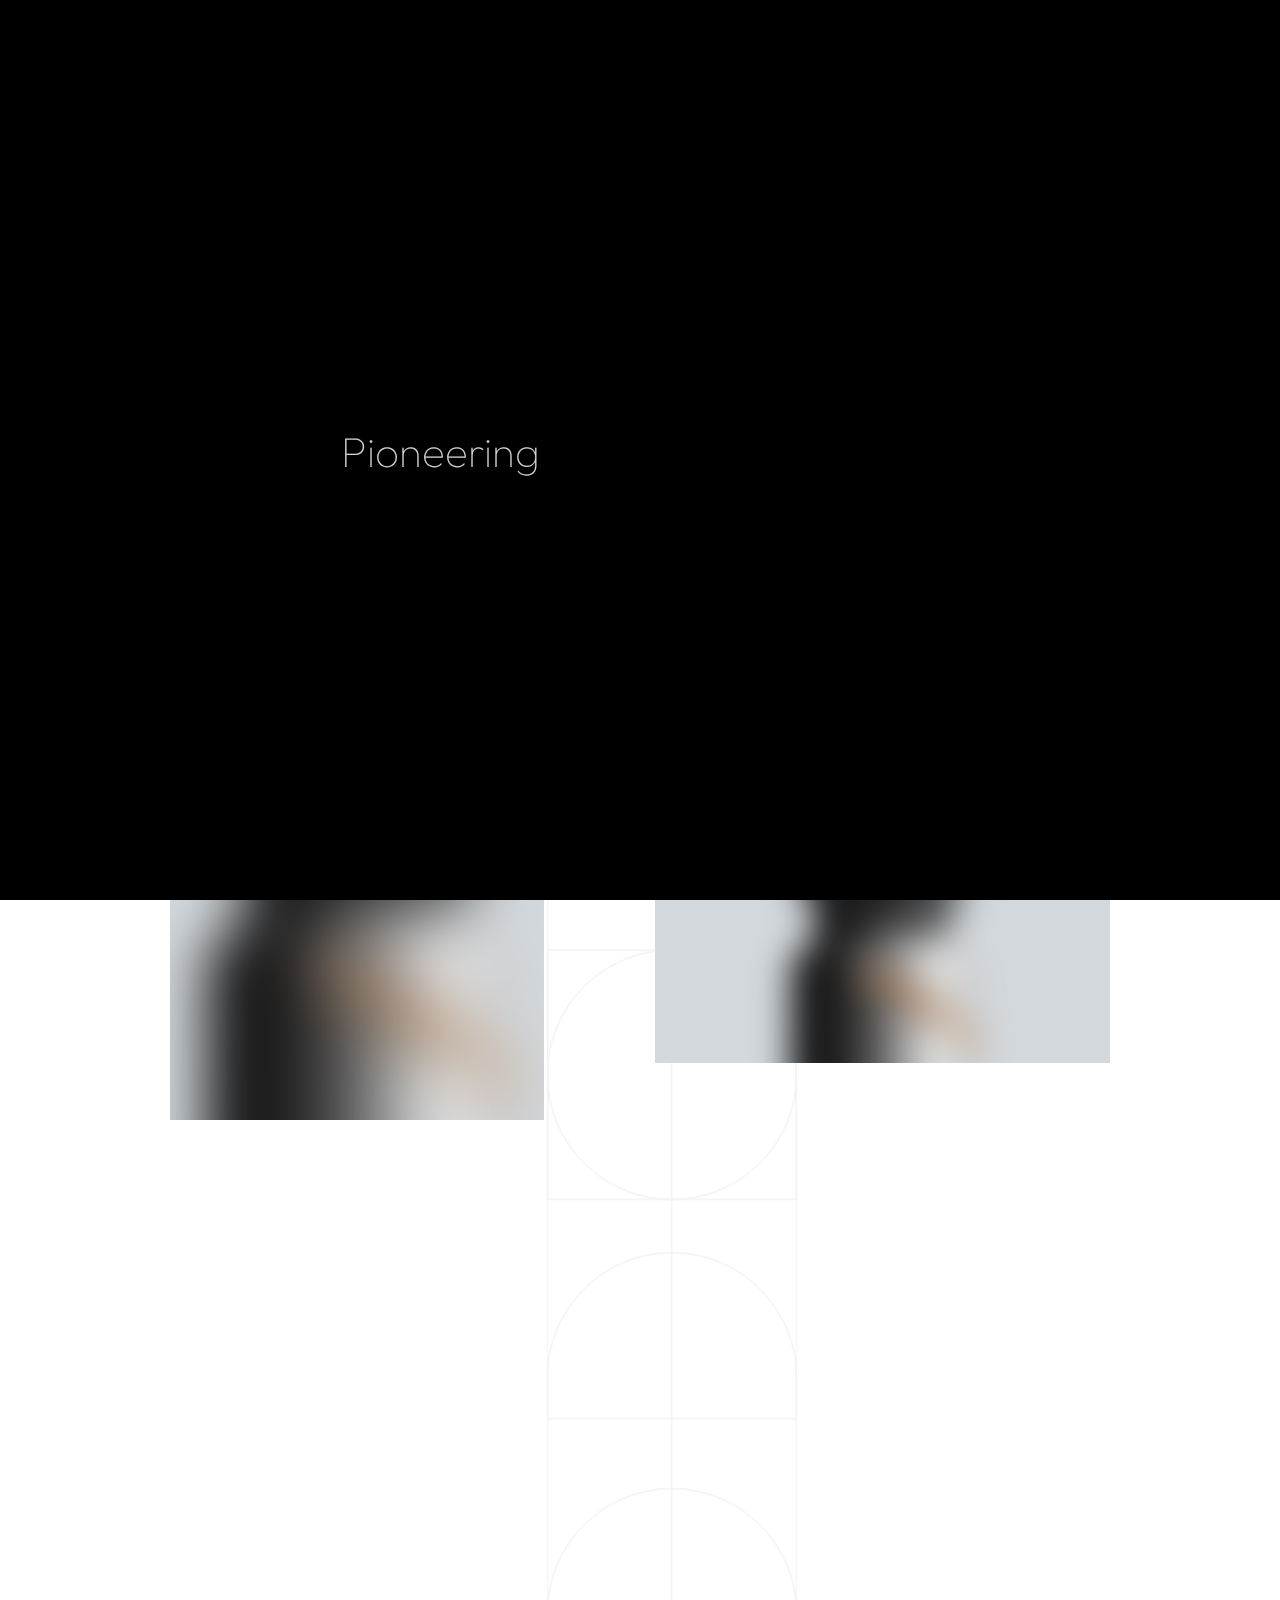
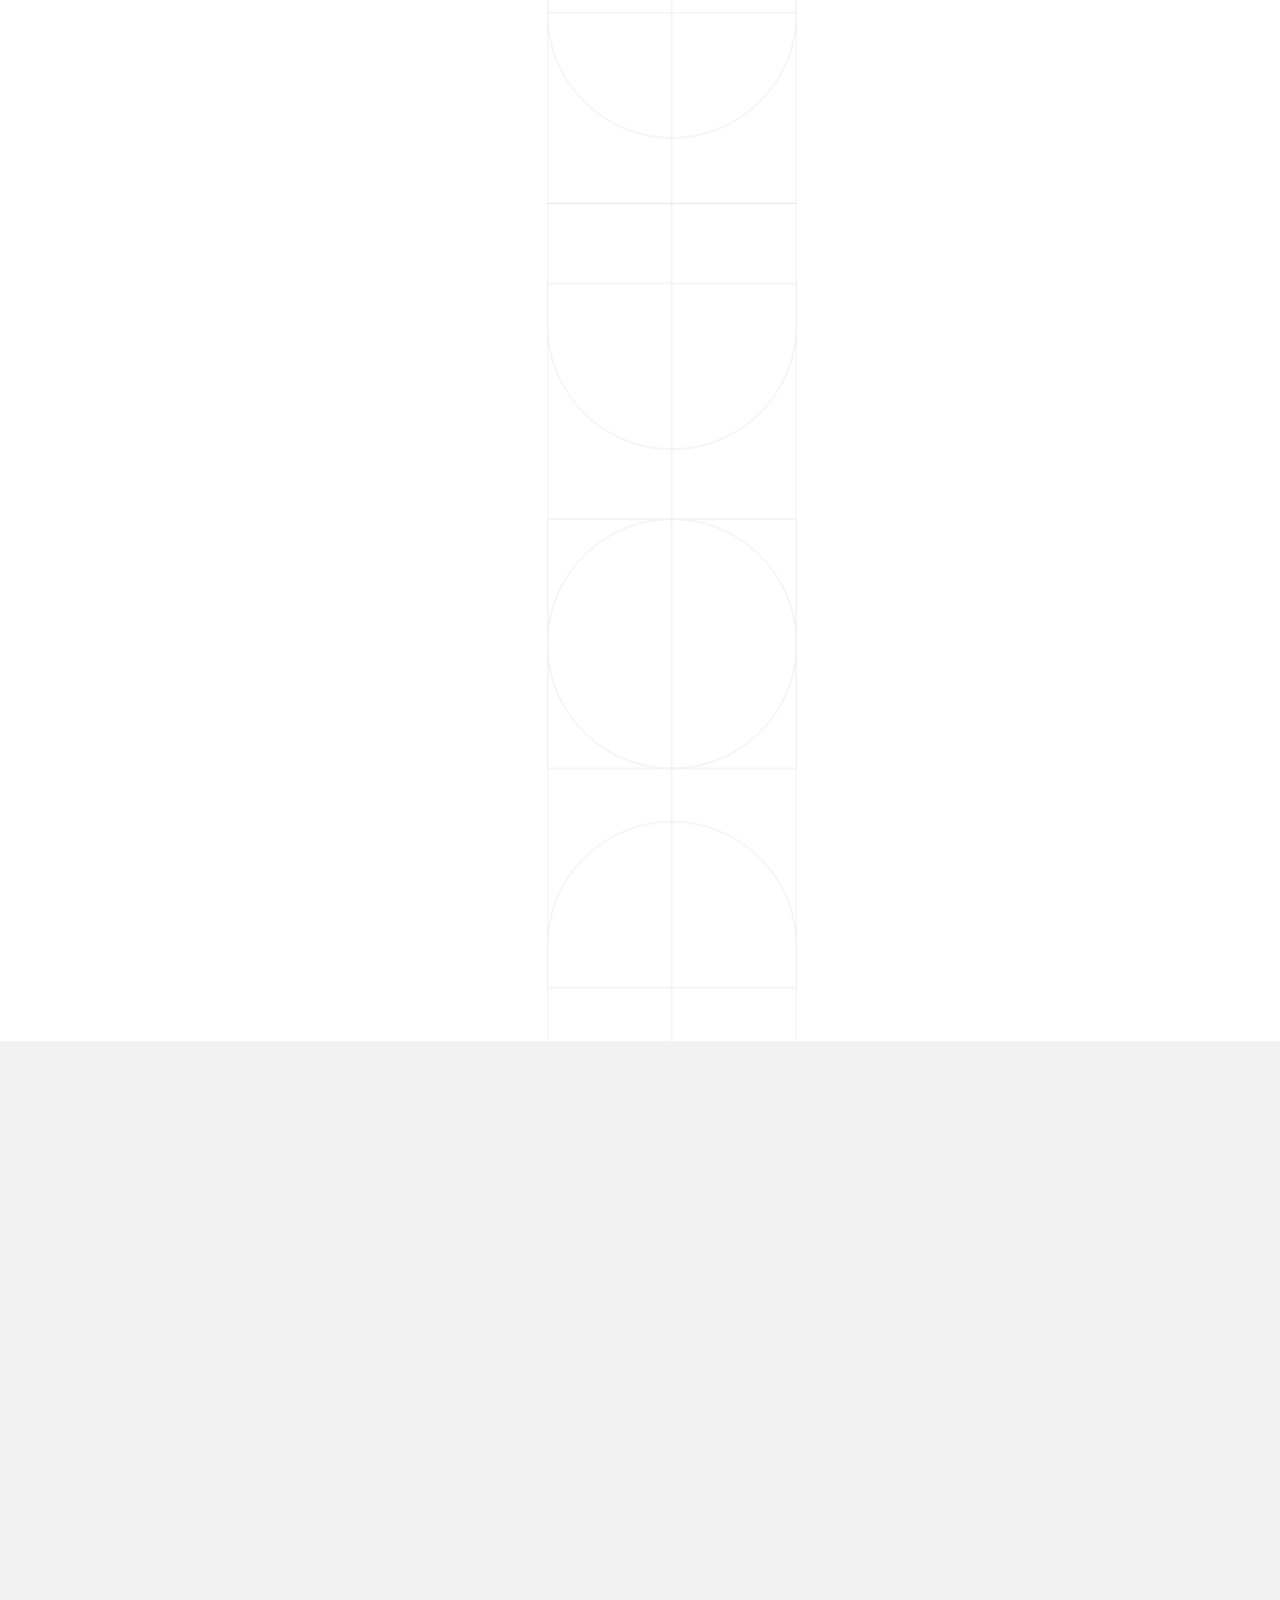
==== commit 3481d82a: "edit index" ====
--- a/index.html
+++ b/index.html
@@ -80,7 +80,7 @@
 
                             <nav class="mil-main-menu" id="swupMenu">
                                 <ul>
-                                    <li class="mil-has-children mil-active">
+                                    <li class="mil-has-children">
                                         <a href="#.">Homepage</a>
                                         <ul>
                                             <li><a href="home-1.html">Landing page</a></li>
@@ -88,7 +88,7 @@
                                             <li><a href="portfolio-3.html">Portfolio slider</a></li>
                                         </ul>
                                     </li>
-                                    <li class="mil-has-children">
+                                    <li class="mil-has-children mil-active">
                                         <a href="#.">Portfolio</a>
                                         <ul>
                                             <li><a href="portfolio-1.html">Grid type 1</a></li>
@@ -186,7 +186,7 @@
             </div>
         </div>
         <!-- menu -->
-        
+
         <!-- curtain -->
         <div class="mil-curtain"></div>
         <!-- curtain end -->
@@ -215,450 +215,163 @@
             <div id="swupMain" class="mil-main-transition">
 
                 <!-- banner -->
-                <section class="mil-banner mil-dark-bg">
-                    <div class="mi-invert-fix">
+                <div class="mil-inner-banner">
+                    <div class="mil-banner-content mil-up">
                         <div class="mil-animation-frame">
-                            <div class="mil-animation mil-position-1 mil-scale" data-value-1="7" data-value-2="1.6"></div>
-                            <div class="mil-animation mil-position-2 mil-scale" data-value-1="4" data-value-2="1"></div>
-                            <div class="mil-animation mil-position-3 mil-scale" data-value-1="1.2" data-value-2=".1"></div>
-                        </div>
-
-                        <div class="mil-gradient"></div>
-
+                            <div class="mil-animation mil-position-4 mil-dark mil-scale" data-value-1="6" data-value-2="1.4"></div>
+                        </div>
                         <div class="container">
-                            <div class="mil-banner-content mil-up">
-
-                                <h1 class="mil-muted mil-mb-60">Designing <span class="mil-thin">a Better</span><br> World <span class="mil-thin">Today</span></h1>
-                                <div class="row">
-                                    <div class="col-md-7 col-lg-5">
-
-                                        <p class="mil-light-soft mil-mb-60">Welcome to our world of endless imagination and boundless creativity. Together, let's embark on a remarkable journey where dreams become tangible realities.</p>
-
-                                    </div>
-                                </div>
-
-                                <a href="services.html" class="mil-button mil-arrow-place mil-btn-space">
-                                    <span>What we do</span>
+                            <ul class="mil-breadcrumbs mil-mb-60">
+                                <li><a href="home-1.html">Homepage</a></li>
+                                <li><a href="portfolio-1.html">Portfolio</a></li>
+                            </ul>
+                            <h1 class="mil-mb-60">Designing a <br> Better <span class="mil-thin">World Today</span></h1>
+                            <a href="#portfolio" class="mil-link mil-dark mil-arrow-place mil-down-arrow">
+                                <span>Our works</span>
+                            </a>
+                        </div>
+                    </div>
+                </div>
+                <!-- banner end -->
+
+                <!-- portfolio -->
+                <section id="portfolio">
+                    <div class="container mil-portfolio mil-p-120-60">
+
+                        <div class="mil-lines-place"></div>
+                        <div class="mil-lines-place mil-lines-long"></div>
+
+                        <div class="row justify-content-between align-items-center">
+                            <div class="col-lg-5">
+
+                                <a href="project-1.html" class="mil-portfolio-item mil-more mil-mb-60">
+                                    <div class="mil-cover-frame mil-vert mil-up">
+                                        <div class="mil-cover">
+                                            <img src="img/works/1.jpg" alt="cover">
+                                        </div>
+                                    </div>
+                                    <div class="mil-descr">
+                                        <div class="mil-labels mil-up mil-mb-15">
+                                            <div class="mil-label mil-upper mil-accent">Branding</div>
+                                            <div class="mil-label mil-upper">may 24 2023</div>
+                                        </div>
+                                        <h4 class="mil-up">Interior design studio</h4>
+                                    </div>
                                 </a>
 
-                                <a href="portfolio-1.html" class="mil-link mil-muted mil-arrow-place">
-                                    <span>View works</span>
+                            </div>
+                            <div class="col-lg-6">
+
+                                <a href="project-2.html" class="mil-portfolio-item mil-more mil-parallax mil-mb-60" data-value-1="60" data-value-2="-60">
+                                    <div class="mil-cover-frame mil-hori mil-up">
+                                        <div class="mil-cover">
+                                            <img src="img/works/2.jpg" alt="cover">
+                                        </div>
+                                    </div>
+                                    <div class="mil-descr">
+                                        <div class="mil-labels mil-up mil-mb-15">
+                                            <div class="mil-label mil-upper mil-accent">Design</div>
+                                            <div class="mil-label mil-upper">may 24 2023</div>
+                                        </div>
+                                        <h4 class="mil-up">Home Security Camera</h4>
+                                    </div>
                                 </a>
 
-                                <div class="mil-circle-text">
-                                    <svg version="1.1" xmlns="http://www.w3.org/2000/svg" xmlns:xlink="http://www.w3.org/1999/xlink" x="0px" y="0px" viewBox="0 0 300 300" enable-background="new 0 0 300 300" xml:space="preserve" class="mil-ct-svg mil-rotate" data-value="360">
-                                        <defs>
-                                            <path id="circlePath" d="M 150, 150 m -60, 0 a 60,60 0 0,1 120,0 a 60,60 0 0,1 -120,0 " />
-                                        </defs>
-                                        <circle cx="150" cy="100" r="75" fill="none" />
-                                        <g>
-                                            <use xlink:href="#circlePath" fill="none" />
-                                            <text style="letter-spacing: 6.5px">
-                                                <!-- circle text -->
-                                                <textPath xlink:href="#circlePath">Scroll down - Scroll down - </textPath>
-                                            </text>
-                                        </g>
-                                    </svg>
-                                    <a href="#about" class="mil-button mil-arrow-place mil-icon-button mil-arrow-down"></a>
-                                </div>
+                            </div>
+                            <div class="col-lg-6">
+
+                                <a href="project-3.html" class="mil-portfolio-item mil-more mil-parallax mil-mb-60" data-value-1="60" data-value-2="-60">
+                                    <div class="mil-cover-frame mil-hori mil-up">
+                                        <div class="mil-cover">
+                                            <img src="img/works/3.jpg" alt="cover">
+                                        </div>
+                                    </div>
+                                    <div class="mil-descr">
+                                        <div class="mil-labels mil-up mil-mb-15">
+                                            <div class="mil-label mil-upper mil-accent">Design</div>
+                                            <div class="mil-label mil-upper">may 24 2023</div>
+                                        </div>
+                                        <h4 class="mil-up">Kemia Honest Skincare</h4>
+                                    </div>
+                                </a>
+
+                            </div>
+                            <div class="col-lg-5">
+
+                                <a href="project-4.html" class="mil-portfolio-item mil-more mil-mb-60">
+                                    <div class="mil-cover-frame mil-vert mil-up">
+                                        <div class="mil-cover">
+                                            <img src="img/works/4.jpg" alt="cover">
+                                        </div>
+                                    </div>
+                                    <div class="mil-descr">
+                                        <div class="mil-labels mil-up mil-mb-15">
+                                            <div class="mil-label mil-upper mil-accent">Photography</div>
+                                            <div class="mil-label mil-upper">may 24 2023</div>
+                                        </div>
+                                        <h4 class="mil-up">Cascade of Lava</h4>
+                                    </div>
+                                </a>
+
+                            </div>
+                            <div class="col-lg-5">
+
+                                <a href="project-5.html" class="mil-portfolio-item mil-more mil-mb-60">
+                                    <div class="mil-cover-frame mil-vert mil-up">
+                                        <div class="mil-cover">
+                                            <img src="img/works/5.jpg" alt="cover">
+                                        </div>
+                                    </div>
+                                    <div class="mil-descr">
+                                        <div class="mil-labels mil-up mil-mb-15">
+                                            <div class="mil-label mil-upper mil-accent">Design</div>
+                                            <div class="mil-label mil-upper">may 24 2023</div>
+                                        </div>
+                                        <h4 class="mil-up">Air Pro by Molekule</h4>
+                                    </div>
+                                </a>
+
+                            </div>
+                            <div class="col-lg-6">
+
+                                <a href="project-6.html" class="mil-portfolio-item mil-more mil-parallax mil-mb-60" data-value-1="60" data-value-2="-60">
+                                    <div class="mil-cover-frame mil-hori mil-up">
+                                        <div class="mil-cover">
+                                            <img src="img/works/6.jpg" alt="cover">
+                                        </div>
+                                    </div>
+                                    <div class="mil-descr">
+                                        <div class="mil-labels mil-up mil-mb-15">
+                                            <div class="mil-label mil-upper mil-accent">Design</div>
+                                            <div class="mil-label mil-upper">may 24 2023</div>
+                                        </div>
+                                        <h4 class="mil-up">Tony's Chocolonely</h4>
+                                    </div>
+                                </a>
 
                             </div>
                         </div>
                     </div>
                 </section>
-                <!-- banner end -->
-
-                <!-- about -->
-                <section id="about">
-                    <div class="container mil-p-120-30">
-                        <div class="row justify-content-between align-items-center">
-                            <div class="col-lg-6 col-xl-5">
-
-                                <div class="mil-mb-90">
-                                    <h2 class="mil-up mil-mb-60">Discover <br>Our <span class="mil-thin">Studio</span></h2>
-                                    <p class="mil-up mil-mb-30">At our design studio, we are a collective of talented individuals ignited by our unwavering passion for transforming ideas into reality. With a harmonious blend of diverse backgrounds and a vast array of skill sets, we join forces to create compelling solutions for our esteemed clients.</p>
-
-                                    <p class="mil-up mil-mb-60">Collaboration is at the heart of what we do. Our team thrives on the synergy that arises when unique perspectives converge, fostering an environment of boundless creativity. By harnessing our collective expertise, we produce extraordinary results that consistently surpass expectations.</p>
-
-                                    <div class="mil-about-quote">
-                                        <div class="mil-avatar mil-up">
-                                            <img src="img/faces/customers/2.jpg" alt="Founder">
-                                        </div>
-                                        <h6 class="mil-quote mil-up">Passionately Creating <span class="mil-thin">Design Wonders:</span> Unleashing <span class="mil-thin">Boundless Creativity</span></h6>
-                                    </div>
-                                </div>
-
-                            </div>
-                            <div class="col-lg-5">
-
-                                <div class="mil-about-photo mil-mb-90">
-                                    <div class="mil-lines-place"></div>
-                                    <div class="mil-up mil-img-frame" style="padding-bottom: 160%;">
-                                        <img src="img/photo/1.jpg" alt="img" class="mil-scale" data-value-1="1" data-value-2="1.2">
-                                    </div>
-                                </div>
-
-                            </div>
+                <!-- portfolio end -->
+
+                <!-- call to action -->
+                <section class="mil-soft-bg">
+                    <div class="container mil-p-120-120">
+                        <div class="row">
+                            <div class="col-lg-10">
+
+                                <span class="mil-suptitle mil-suptitle-right mil-suptitle-dark mil-up">Looking to make your mark? We'll help you turn <br> your project into a success story.</span>
+
+                            </div>
+                        </div>
+                        <div class="mil-center">
+                            <h2 class="mil-up mil-mb-60">Ready to bring your <span class="mil-thin">ideas to</span> life? <br> We're <span class="mil-thin">here to help</span></h2>
+                            <div class="mil-up"><a href="contact.html" class="mil-button mil-arrow-place"><span>Contact us</span></a></div>
                         </div>
                     </div>
                 </section>
-                <!-- about end -->
-
-                <!-- services -->
-                <section class="mil-dark-bg">
-                    <div class="mi-invert-fix">
-                        <div class="mil-animation-frame">
-                            <div class="mil-animation mil-position-1 mil-scale" data-value-1="2.4" data-value-2="1.4" style="top: 300px; right: -100px"></div>
-                            <div class="mil-animation mil-position-2 mil-scale" data-value-1="2" data-value-2="1" style="left: 150px"></div>
-                        </div>
-                        <div class="container mil-p-120-0">
-
-                            <div class="mil-mb-120">
-                                <div class="row">
-                                    <div class="col-lg-10">
-
-                                        <span class="mil-suptitle mil-light-soft mil-suptitle-right mil-up">Professionals focused on helping your brand<br> grow and move forward.</span>
-
-                                    </div>
-                                </div>
-
-                                <div class="mil-complex-text justify-content-center mil-up mil-mb-15">
-
-                                    <span class="mil-text-image"><img src="img/photo/2.jpg" alt="team"></span>
-                                    <h2 class="mil-h1 mil-muted mil-center">Unique <span class="mil-thin">Ideas</span></h2>
-
-                                </div>
-                                <div class="mil-complex-text justify-content-center mil-up">
-
-                                    <h2 class="mil-h1 mil-muted mil-center">For Your <span class="mil-thin">Business.</span></h2>
-                                    <a href="services.html" class="mil-services-button mil-button mil-arrow-place"><span>What we do</span></a>
-
-                                </div>
-                            </div>
-
-                            <div class="row mil-services-grid m-0">
-                                <div class="col-md-6 col-lg-3 mil-services-grid-item p-0">
-
-                                    <a href="service.html" class="mil-service-card-sm mil-up">
-                                        <h5 class="mil-muted mil-mb-30">Branding and <br>Identity Design</h5>
-                                        <p class="mil-light-soft mil-mb-30">Our creative agency is a team of professionals focused on helping your brand grow.</p>
-                                        <div class="mil-button mil-icon-button-sm mil-arrow-place"></div>
-                                    </a>
-
-                                </div>
-                                <div class="col-md-6 col-lg-3 mil-services-grid-item p-0">
-
-                                    <a href="service.html" class="mil-service-card-sm mil-up">
-                                        <h5 class="mil-muted mil-mb-30">Website Design <br>and Development</h5>
-                                        <p class="mil-light-soft mil-mb-30">Our creative agency is a team of professionals focused on helping your brand grow.</p>
-                                        <div class="mil-button mil-icon-button-sm mil-arrow-place"></div>
-                                    </a>
-
-                                </div>
-                                <div class="col-md-6 col-lg-3 mil-services-grid-item p-0">
-
-                                    <a href="service.html" class="mil-service-card-sm mil-up">
-                                        <h5 class="mil-muted mil-mb-30">Advertising and <br>Marketing Campaigns</h5>
-                                        <p class="mil-light-soft mil-mb-30">Our creative agency is a team of professionals focused on helping your brand grow.</p>
-                                        <div class="mil-button mil-icon-button-sm mil-arrow-place"></div>
-                                    </a>
-
-                                </div>
-                                <div class="col-md-6 col-lg-3 mil-services-grid-item p-0">
-
-                                    <a href="service.html" class="mil-service-card-sm mil-up">
-                                        <h5 class="mil-muted mil-mb-30">Creative Consulting <br>and Development</h5>
-                                        <p class="mil-light-soft mil-mb-30">Our creative agency is a team of professionals focused on helping your brand grow.</p>
-                                        <div class="mil-button mil-icon-button-sm mil-arrow-place"></div>
-                                    </a>
-
-                                </div>
-                            </div>
-                        </div>
-                    </div>
-                </section>
-                <!-- services end -->
-
-                <!-- team -->
-                <section>
-                    <div class="container mil-p-120-30">
-                        <div class="row justify-content-between align-items-center">
-                            <div class="col-lg-5 col-xl-4">
-
-                                <div class="mil-mb-90">
-                                    <h2 class="mil-up mil-mb-60">Meet <br>Our Team</h2>
-                                    <p class="mil-up mil-mb-30">We are talented individuals who are passionate about bringing ideas to life. With a diverse range of backgrounds and skill sets, we collaborate to produce effective solutions for our clients.</p>
-
-                                    <p class="mil-up mil-mb-60">Together, our creative team is committed to delivering impactful work that exceeds expectations.</p>
-
-                                    <div class="mil-up"><a href="team.html" class="mil-button mil-arrow-place mil-mb-60"><span>Read more</span></a></div>
-
-                                    <h4 class="mil-up"><span class="mil-thin">We</span> delivering <br><span class="mil-thin">exceptional</span> results.</h4>
-                                </div>
-
-                            </div>
-                            <div class="col-lg-6">
-
-                                <div class="mil-team-list">
-                                    <div class="mil-lines-place"></div>
-
-                                    <div class="row mil-mb-60">
-                                        <div class="col-sm-6">
-
-                                            <div class="mil-team-card mil-up mil-mb-30">
-                                                <img src="img/faces/1.jpg" alt="Team member">
-                                                <div class="mil-description">
-                                                    <div class="mil-secrc-text">
-                                                        <h5 class="mil-muted mil-mb-5"><a href="home-2.html">Anna Oldman</a></h5>
-                                                        <p class="mil-link mil-light-soft mil-mb-10">Art Director</p>
-                                                        <ul class="mil-social-icons mil-center">
-                                                            <li><a href="#." target="_blank" class="social-icon"> <i class="fab fa-behance"></i></a></li>
-                                                            <li><a href="#." target="_blank" class="social-icon"> <i class="fab fa-dribbble"></i></a></li>
-                                                            <li><a href="#." target="_blank" class="social-icon"> <i class="fab fa-twitter"></i></a></li>
-                                                            <li><a href="#." target="_blank" class="social-icon"> <i class="fab fa-github"></i></a></li>
-                                                        </ul>
-                                                    </div>
-                                                </div>
-                                            </div>
-
-                                            <div class="mil-team-card mil-up mil-mb-30">
-                                                <img src="img/faces/3.jpg" alt="Team member">
-                                                <div class="mil-description">
-                                                    <div class="mil-secrc-text">
-                                                        <h5 class="mil-muted mil-mb-5"><a href="home-2.html">Oscar Freeman</a></h5>
-                                                        <p class="mil-link mil-light-soft mil-mb-10">Frontend Dev</p>
-                                                        <ul class="mil-social-icons mil-center">
-                                                            <li><a href="#." target="_blank" class="social-icon"> <i class="fab fa-behance"></i></a></li>
-                                                            <li><a href="#." target="_blank" class="social-icon"> <i class="fab fa-dribbble"></i></a></li>
-                                                            <li><a href="#." target="_blank" class="social-icon"> <i class="fab fa-twitter"></i></a></li>
-                                                            <li><a href="#." target="_blank" class="social-icon"> <i class="fab fa-github"></i></a></li>
-                                                        </ul>
-                                                    </div>
-                                                </div>
-                                            </div>
-
-                                        </div>
-                                        <div class="col-sm-6">
-
-                                            <p class="mil-mobile-hidden mil-text-sm mil-mb-30" style="height: 30px;"><span class="mil-accent">*</span> The founders of our agency</p>
-
-                                            <div class="mil-team-card mil-up mil-mb-30">
-                                                <img src="img/faces/2.jpg" alt="Team member">
-                                                <div class="mil-description">
-                                                    <div class="mil-secrc-text">
-                                                        <h5 class="mil-muted mil-mb-5"><a href="home-2.html">Emma Newman</a></h5>
-                                                        <p class="mil-link mil-light-soft mil-mb-10">Founder</p>
-                                                        <ul class="mil-social-icons mil-center">
-                                                            <li><a href="#." target="_blank" class="social-icon"> <i class="fab fa-behance"></i></a></li>
-                                                            <li><a href="#." target="_blank" class="social-icon"> <i class="fab fa-dribbble"></i></a></li>
-                                                            <li><a href="#." target="_blank" class="social-icon"> <i class="fab fa-twitter"></i></a></li>
-                                                            <li><a href="#." target="_blank" class="social-icon"> <i class="fab fa-github"></i></a></li>
-                                                        </ul>
-                                                    </div>
-                                                </div>
-                                            </div>
-
-                                            <div class="mil-team-card mil-up mil-mb-30">
-                                                <img src="img/faces/4.jpg" alt="Team member">
-                                                <div class="mil-description">
-                                                    <div class="mil-secrc-text">
-                                                        <h5 class="mil-muted mil-mb-5"><a href="home-2.html">Lisa Trueman</a></h5>
-                                                        <p class="mil-link mil-light-soft mil-mb-10">UI/UX Designer</p>
-                                                        <ul class="mil-social-icons mil-center">
-                                                            <li><a href="#." target="_blank" class="social-icon"> <i class="fab fa-behance"></i></a></li>
-                                                            <li><a href="#." target="_blank" class="social-icon"> <i class="fab fa-dribbble"></i></a></li>
-                                                            <li><a href="#." target="_blank" class="social-icon"> <i class="fab fa-twitter"></i></a></li>
-                                                            <li><a href="#." target="_blank" class="social-icon"> <i class="fab fa-github"></i></a></li>
-                                                        </ul>
-                                                    </div>
-                                                </div>
-                                            </div>
-
-                                        </div>
-                                    </div>
-
-                                </div>
-
-                            </div>
-                        </div>
-                    </div>
-                </section>
-                <!-- team end -->
-
-                <!-- reviews -->
-                <section class="mil-soft-bg">
-                    <div class="container mil-p-120-120">
-
-                        <div class="row">
-                            <div class="col-lg-10">
-
-                                <span class="mil-suptitle mil-suptitle-right mil-suptitle-dark mil-up">Customer reviews are a valuable source <br>of information for both businesses and consumers.</span>
-
-                            </div>
-                        </div>
-
-                        <h2 class="mil-center mil-up mil-mb-60">Customer <span class="mil-thin">Voices:</span> <br>Hear What <span class="mil-thin">They Say!</span></h2>
-
-                        <div class="mil-revi-pagination mil-up mil-mb-60"></div>
-
-                        <div class="row mil-relative justify-content-center">
-                            <div class="col-lg-8">
-
-                                <div class="mil-slider-nav mil-soft mil-reviews-nav mil-up">
-                                    <div class="mil-slider-arrow mil-prev mil-revi-prev mil-arrow-place"></div>
-                                    <div class="mil-slider-arrow mil-revi-next mil-arrow-place"></div>
-                                </div>
-
-                                <svg xmlns="http://www.w3.org/2000/svg" viewBox="0 0 48 48" class="mil-quote-icon mil-up">
-                                    <path d="M 13.5 10 A 8.5 8.5 0 0 0 13.5 27 A 8.5 8.5 0 0 0 18.291016 25.519531 C 17.422273 29.222843 15.877848 31.803343 14.357422 33.589844 C 12.068414 36.279429 9.9433594 37.107422 9.9433594 37.107422 A 1.50015 1.50015 0 1 0 11.056641 39.892578 C 11.056641 39.892578 13.931586 38.720571 16.642578 35.535156 C 19.35357 32.349741 22 27.072581 22 19 A 1.50015 1.50015 0 0 0 21.984375 18.78125 A 8.5 8.5 0 0 0 13.5 10 z M 34.5 10 A 8.5 8.5 0 0 0 34.5 27 A 8.5 8.5 0 0 0 39.291016 25.519531 C 38.422273 29.222843 36.877848 31.803343 35.357422 33.589844 C 33.068414 36.279429 30.943359 37.107422 30.943359 37.107422 A 1.50015 1.50015 0 1 0 32.056641 39.892578 C 32.056641 39.892578 34.931586 38.720571 37.642578 35.535156 C 40.35357 32.349741 43 27.072581 43 19 A 1.50015 1.50015 0 0 0 42.984375 18.78125 A 8.5 8.5 0 0 0 34.5 10 z" fill="#000000" />
-                                </svg>
-
-                                <div class="swiper-container mil-reviews-slider">
-                                    <div class="swiper-wrapper">
-                                        <div class="swiper-slide">
-                                            <div class="mil-review-frame mil-center" data-swiper-parallax="-200" data-swiper-parallax-opacity="0">
-                                                <h5 class="mil-up mil-mb-10">Sarah Newman</h5>
-                                                <p class="mil-mb-5 mil-upper mil-up mil-mb-30">Envato market</p>
-                                                <p class="mil-text-xl mil-up">This creative agency stands out with their exceptional talent and expertise. Their ability to think outside the box and bring unique ideas to life is truly impressive. With meticulous attention to detail, they consistently deliver visually stunning and impactful work.</p>
-                                            </div>
-                                        </div>
-                                        <div class="swiper-slide">
-                                            <div class="mil-review-frame mil-center" data-swiper-parallax="-200" data-swiper-parallax-opacity="0">
-                                                <h5 class="mil-up mil-mb-10">Emma Trueman</h5>
-                                                <p class="mil-mb-5 mil-upper mil-up mil-mb-30">Envato market</p>
-                                                <p class="mil-text-xl mil-up">I had the pleasure of working with this creative agency, and I must say, they truly impressed me. They consistently think outside the box, resulting in impressive and impactful work. I highly recommend this agency for their consistent delivery of exceptional creative solutions.</p>
-                                            </div>
-                                        </div>
-                                        <div class="swiper-slide">
-                                            <div class="mil-review-frame mil-center" data-swiper-parallax="-200" data-swiper-parallax-opacity="0">
-                                                <h5 class="mil-up mil-mb-10">Sarah Newman</h5>
-                                                <p class="mil-mb-5 mil-upper mil-up mil-mb-30">Envato market</p>
-                                                <p class="mil-text-xl mil-up">This creative agency stands out with their exceptional talent and expertise. Their ability to think outside the box and bring unique ideas to life is truly impressive. With meticulous attention to detail, they consistently deliver visually stunning and impactful work.</p>
-                                            </div>
-                                        </div>
-                                        <div class="swiper-slide">
-                                            <div class="mil-review-frame mil-center" data-swiper-parallax="-200" data-swiper-parallax-opacity="0">
-                                                <h5 class="mil-up mil-mb-10">Emma Trueman</h5>
-                                                <p class="mil-mb-5 mil-upper mil-up mil-mb-30">Envato market</p>
-                                                <p class="mil-text-xl mil-up">I had the pleasure of working with this creative agency, and I must say, they truly impressed me. They consistently think outside the box, resulting in impressive and impactful work. I highly recommend this agency for their consistent delivery of exceptional creative solutions.</p>
-                                            </div>
-                                        </div>
-                                        <div class="swiper-slide">
-                                            <div class="mil-review-frame mil-center" data-swiper-parallax="-200" data-swiper-parallax-opacity="0">
-                                                <h5 class="mil-up mil-mb-10">Sarah Newman</h5>
-                                                <p class="mil-mb-5 mil-upper mil-up mil-mb-30">Envato market</p>
-                                                <p class="mil-text-xl mil-up">This creative agency stands out with their exceptional talent and expertise. Their ability to think outside the box and bring unique ideas to life is truly impressive. With meticulous attention to detail, they consistently deliver visually stunning and impactful work.</p>
-                                            </div>
-                                        </div>
-                                        <div class="swiper-slide">
-                                            <div class="mil-review-frame mil-center" data-swiper-parallax="-200" data-swiper-parallax-opacity="0">
-                                                <h5 class="mil-up mil-mb-10">Emma Trueman</h5>
-                                                <p class="mil-mb-5 mil-upper mil-up mil-mb-30">Envato market</p>
-                                                <p class="mil-text-xl mil-up">I had the pleasure of working with this creative agency, and I must say, they truly impressed me. They consistently think outside the box, resulting in impressive and impactful work. I highly recommend this agency for their consistent delivery of exceptional creative solutions.</p>
-                                            </div>
-                                        </div>
-                                        <div class="swiper-slide">
-                                            <div class="mil-review-frame mil-center" data-swiper-parallax="-200" data-swiper-parallax-opacity="0">
-                                                <h5 class="mil-up mil-mb-10">Sarah Newman</h5>
-                                                <p class="mil-mb-5 mil-upper mil-up mil-mb-30">Envato market</p>
-                                                <p class="mil-text-xl mil-up">This creative agency stands out with their exceptional talent and expertise. Their ability to think outside the box and bring unique ideas to life is truly impressive. With meticulous attention to detail, they consistently deliver visually stunning and impactful work.</p>
-                                            </div>
-                                        </div>
-                                    </div>
-                                </div>
-
-                            </div>
-                        </div>
-
-                    </div>
-                </section>
-                <!-- reviews end -->
-
-                <!-- partners -->
-                <div class="mil-soft-bg">
-                    <div class="container mil-p-0-120">
-
-                        <div class="swiper-container mil-infinite-show mil-up">
-                            <div class="swiper-wrapper">
-                                <div class="swiper-slide">
-                                    <a href="#." class="mil-partner-frame" style="width: 60px;"><img src="img/partners/1.svg" alt="logo"></a>
-                                </div>
-                                <div class="swiper-slide">
-                                    <a href="#." class="mil-partner-frame" style="width: 100px;"><img src="img/partners/2.svg" alt="logo"></a>
-                                </div>
-                                <div class="swiper-slide">
-                                    <a href="#." class="mil-partner-frame" style="width: 60px;"><img src="img/partners/1.svg" alt="logo"></a>
-                                </div>
-                                <div class="swiper-slide">
-                                    <a href="#." class="mil-partner-frame" style="width: 100px;"><img src="img/partners/2.svg" alt="logo"></a>
-                                </div>
-                            </div>
-                        </div>
-
-                    </div>
-                </div>
-                <!-- partners end -->
-
-                <!-- blog -->
-                <section>
-                    <div class="container mil-p-120-60">
-                        <div class="row align-items-center mil-mb-30">
-                            <div class="col-lg-6 mil-mb-30">
-                                <h3 class="mil-up">Popular Publications:</h3>
-                            </div>
-                            <div class="col-lg-6 mil-mb-30">
-                                <div class="mil-adaptive-right mil-up">
-                                    <a href="blog.html" class="mil-link mil-dark mil-arrow-place">
-                                        <span>View all</span>
-                                    </a>
-                                </div>
-                            </div>
-                        </div>
-                        <div class="row">
-                            <div class="col-lg-6">
-
-                                <a href="publication.html" class="mil-blog-card mil-mb-60">
-                                    <div class="mil-cover-frame mil-up">
-                                        <img src="img/blog/1.jpg" alt="cover">
-                                    </div>
-                                    <div class="mil-post-descr">
-                                        <div class="mil-labels mil-up mil-mb-30">
-                                            <div class="mil-label mil-upper mil-accent">TECHNOLOGY</div>
-                                            <div class="mil-label mil-upper">may 24 2023</div>
-                                        </div>
-                                        <h4 class="mil-up mil-mb-30">How to Become a Graphic Designer in 10 Simple Steps</h4>
-                                        <p class="mil-post-text mil-up mil-mb-30">Lorem ipsum dolor sit amet, consectetur adipisicing elit. Eius sequi commodi dignissimos optio, beatae, eos necessitatibus nisi. Nam cupiditate consectetur nostrum qui! Repellat natus nulla, nisi aliquid, asperiores impedit tempora sequi est reprehenderit cumque explicabo, dicta. Rem nihil ullam totam ea voluptas quibusdam repudiandae id ut at iure! Totam, a!</p>
-                                        <div class="mil-link mil-dark mil-arrow-place mil-up">
-                                            <span>Read more</span>
-                                        </div>
-                                    </div>
-                                </a>
-
-                            </div>
-                            <div class="col-lg-6">
-
-                                <a href="publication.html" class="mil-blog-card mil-mb-60">
-                                    <div class="mil-cover-frame mil-up">
-                                        <img src="img/blog/2.jpg" alt="cover">
-                                    </div>
-                                    <div class="mil-post-descr">
-                                        <div class="mil-labels mil-up mil-mb-30">
-                                            <div class="mil-label mil-upper mil-accent">TECHNOLOGY</div>
-                                            <div class="mil-label mil-upper">may 24 2023</div>
-                                        </div>
-                                        <h4 class="mil-up mil-mb-30">16 Best Graphic Design Online and Offline Courses</h4>
-                                        <p class="mil-post-text mil-up mil-mb-30">Lorem ipsum dolor sit amet, consectetur adipisicing elit. Eius sequi commodi dignissimos optio, beatae, eos necessitatibus nisi. Nam cupiditate consectetur nostrum qui! Repellat natus nulla, nisi aliquid, asperiores impedit tempora sequi est reprehenderit cumque explicabo, dicta. Rem nihil ullam totam ea voluptas quibusdam repudiandae id ut at iure! Totam, a!</p>
-                                        <div class="mil-link mil-dark mil-arrow-place mil-up">
-                                            <span>Read more</span>
-                                        </div>
-                                    </div>
-                                </a>
-
-                            </div>
-                        </div>
-                    </div>
-                </section>
-                <!-- blog end -->
+                <!-- call to action end -->
 
                 <!-- footer -->
                 <footer class="mil-dark-bg">
